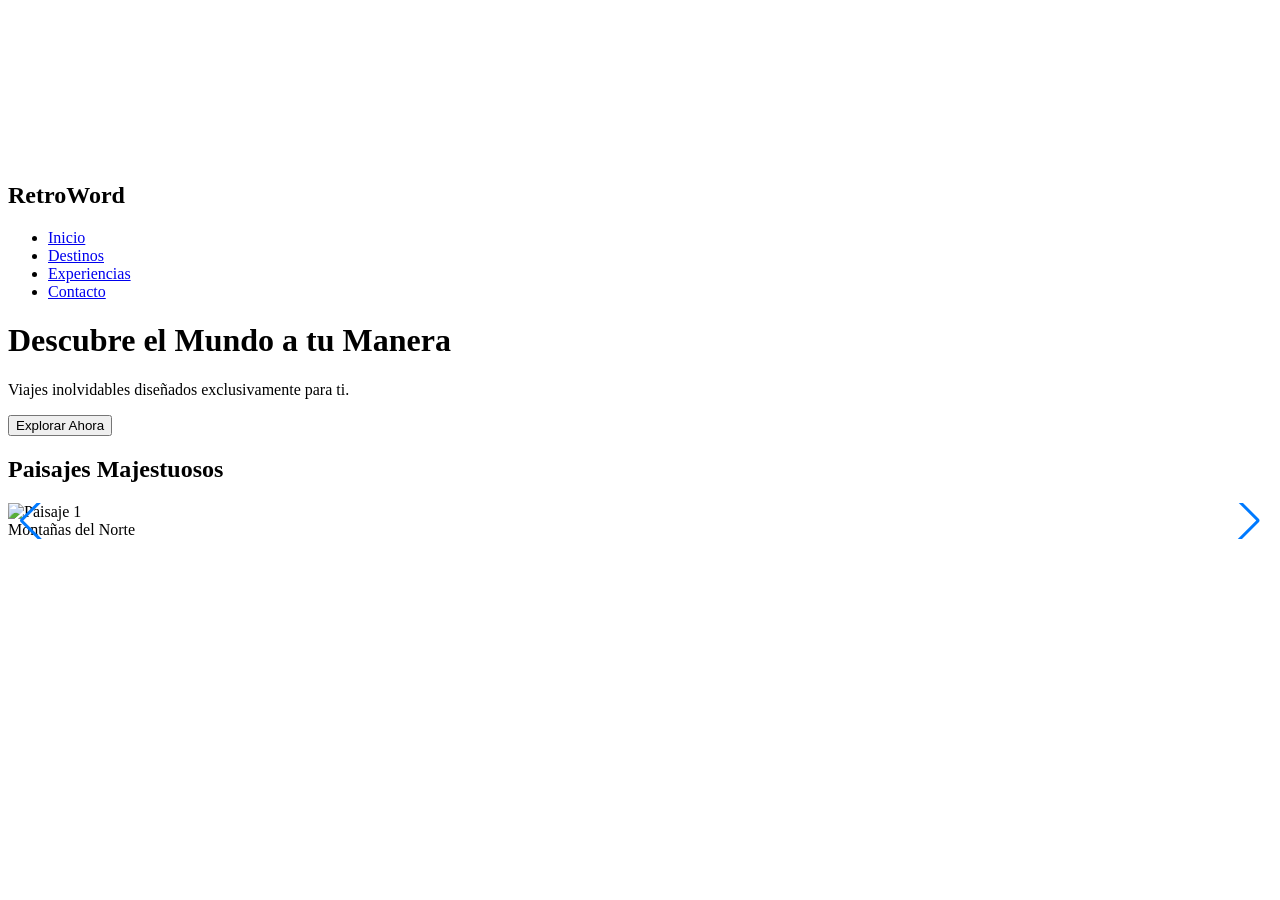
==== beta/index.html @ cd107baa "Add initial HTML structure for travel agency site" ====
<!DOCTYPE html>
<html lang="es">
<head>
    <meta charset="UTF-8">
    <meta name="viewport" content="width=device-width, initial-scale=1.0">
    <title>Retro Word | Agencia de Viajes</title>
    
    <link rel="stylesheet" href="https://cdn.jsdelivr.net/npm/swiper@10/swiper-bundle.min.css" />
    
    <link href="https://fonts.googleapis.com/css2?family=Poppins:wght@300;400;600;800&display=swap" rel="stylesheet">
    
    <link rel="stylesheet" href="style.css">
</head>
<body>
    <canvas id="bg-canvas"></canvas>

    <nav class="glass-nav">
        <div class="logo">
            <h2>Retro<span>Word</span></h2>
        </div>
        <ul class="menu-links">
            <li><a href="#inicio">Inicio</a></li>
            <li><a href="#destinos">Destinos</a></li>
            <li><a href="#experiencias">Experiencias</a></li>
            <li><a href="#contacto">Contacto</a></li>
        </ul>
    </nav>

    <header id="inicio" class="hero">
        <div class="hero-content glass-card">
            <h1 class="anim-title">Descubre el Mundo a tu Manera</h1>
            <p class="anim-text">Viajes inolvidables diseñados exclusivamente para ti.</p>
            <button class="btn-primary anim-btn">Explorar Ahora</button>
        </div>
    </header>

    <main id="destinos" class="carousel-section">
        <h2 class="section-title">Paisajes Majestuosos</h2>
        
        <div class="swiper mySwiper">
            <div class="swiper-wrapper">
                <div class="swiper-slide">
                    <img src="https://images.unsplash.com/photo-1506748686214-e9df14d4d9d0?auto=format&fit=crop&w=800&q=80" alt="Paisaje 1">
                    <div class="slide-info glass-card">Montañas del Norte</div>
                </div>
                <div class="swiper-slide">
                    <img src="https://images.unsplash.com/photo-1472214103451-9374bd1c798e?auto=format&fit=crop&w=800&q=80" alt="Paisaje 2">
                    <div class="slide-info glass-card">Valles Profundos</div>
                </div>
                <div class="swiper-slide">
                    <img src="https://images.unsplash.com/photo-1501785888041-af3ef285b470?auto=format&fit=crop&w=800&q=80" alt="Paisaje 3">
                    <div class="slide-info glass-card">Costas Paraíso</div>
                </div>
                </div>
            <div class="swiper-pagination"></div>
            <div class="swiper-button-next"></div>
            <div class="swiper-button-prev"></div>
        </div>
    </main>

    <script src="https://cdn.jsdelivr.net/npm/swiper@10/swiper-bundle.min.css"></script>
    <script src="https://cdn.jsdelivr.net/npm/swiper@10/swiper-bundle.min.js"></script>
    <script src="https://cdnjs.cloudflare.com/ajax/libs/gsap/3.12.2/gsap.min.js"></script>
    <script src="https://cdnjs.cloudflare.com/ajax/libs/gsap/3.12.2/ScrollTrigger.min.js"></script>
    
    <script src="script.js"></script>
</body>
</html>
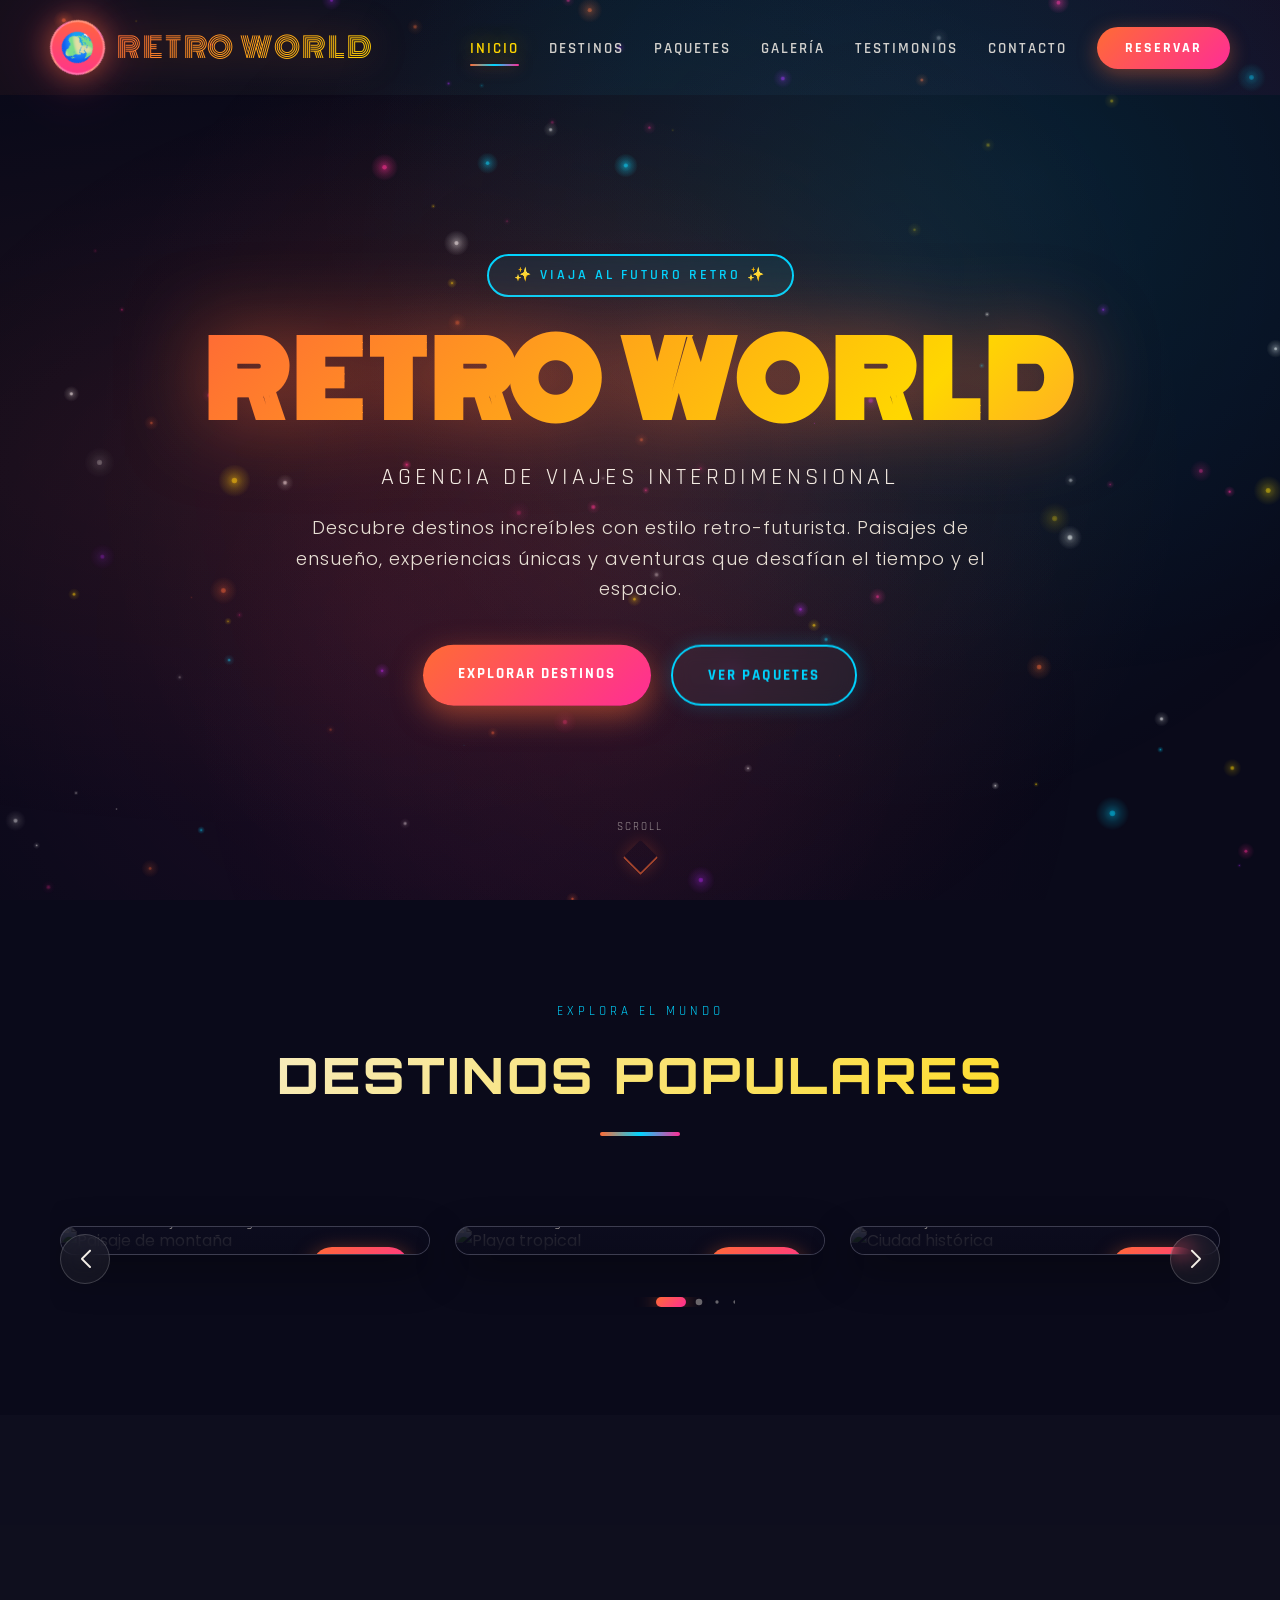
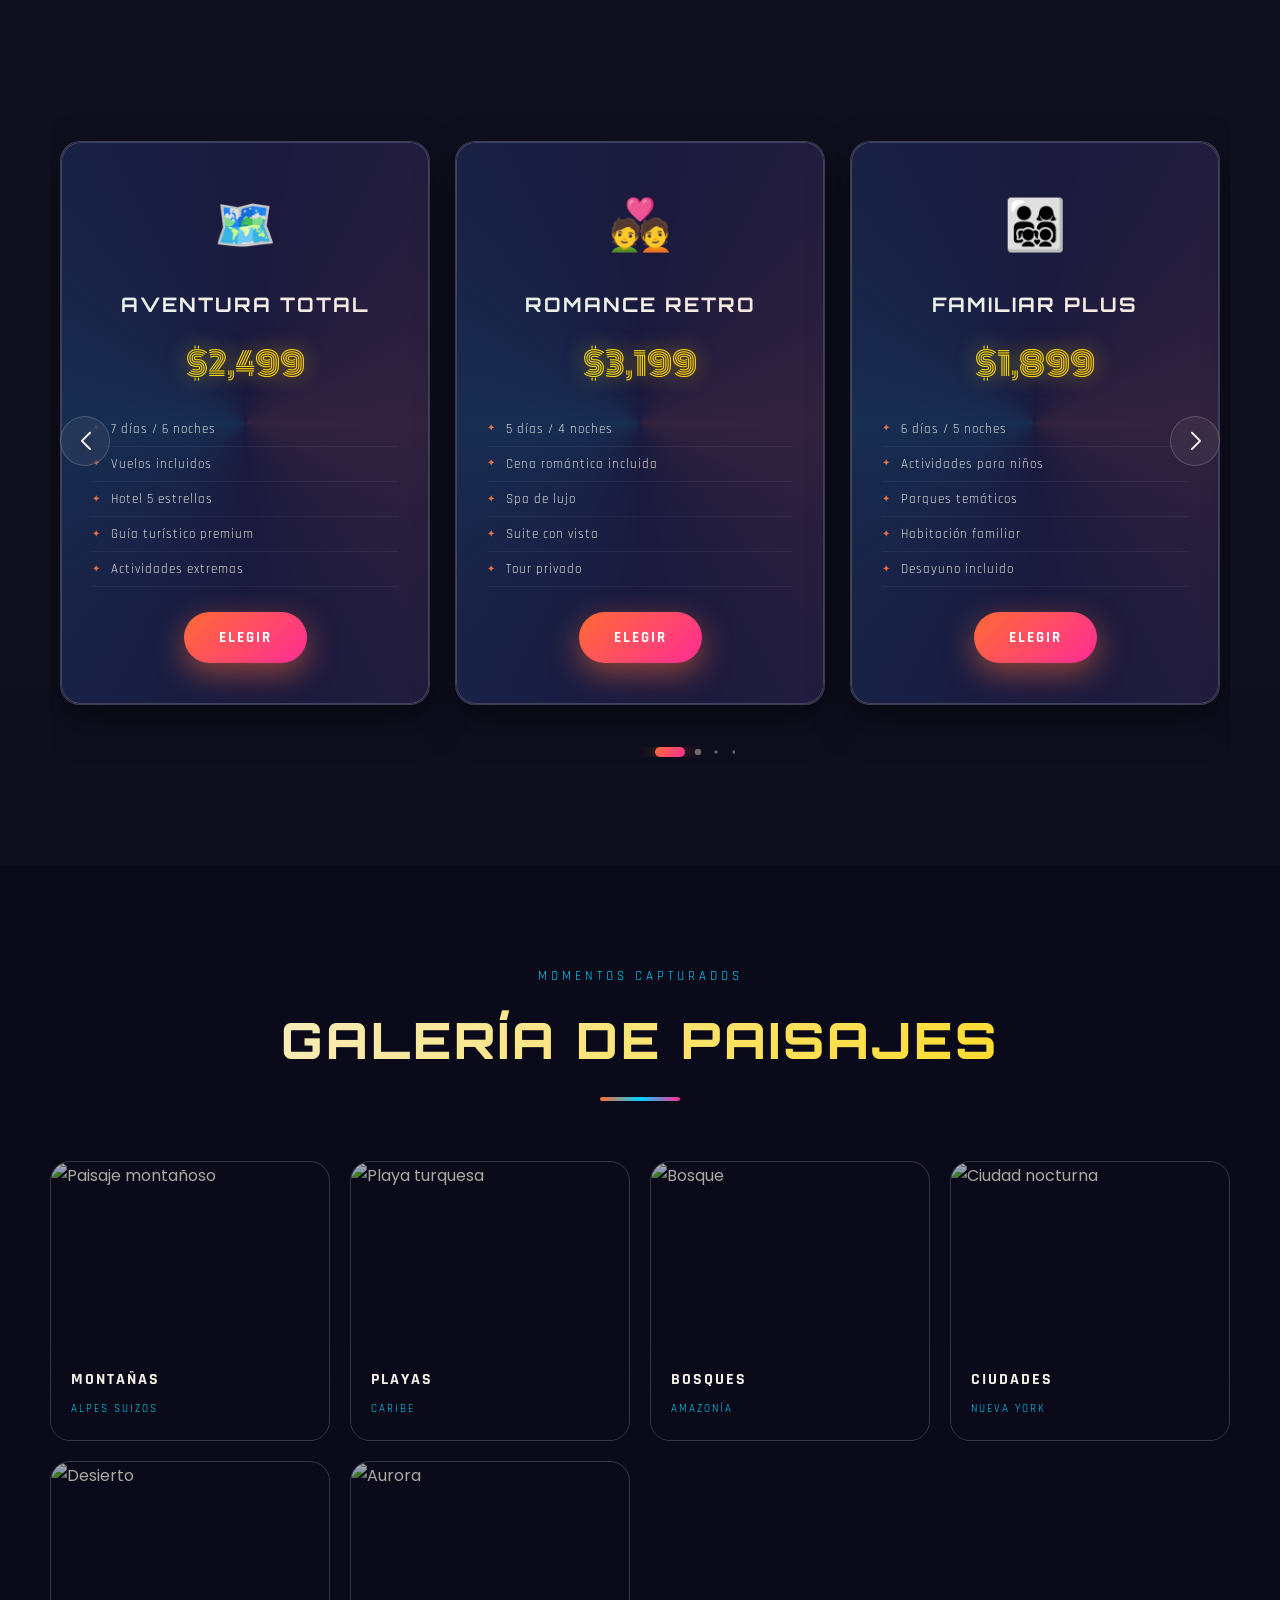
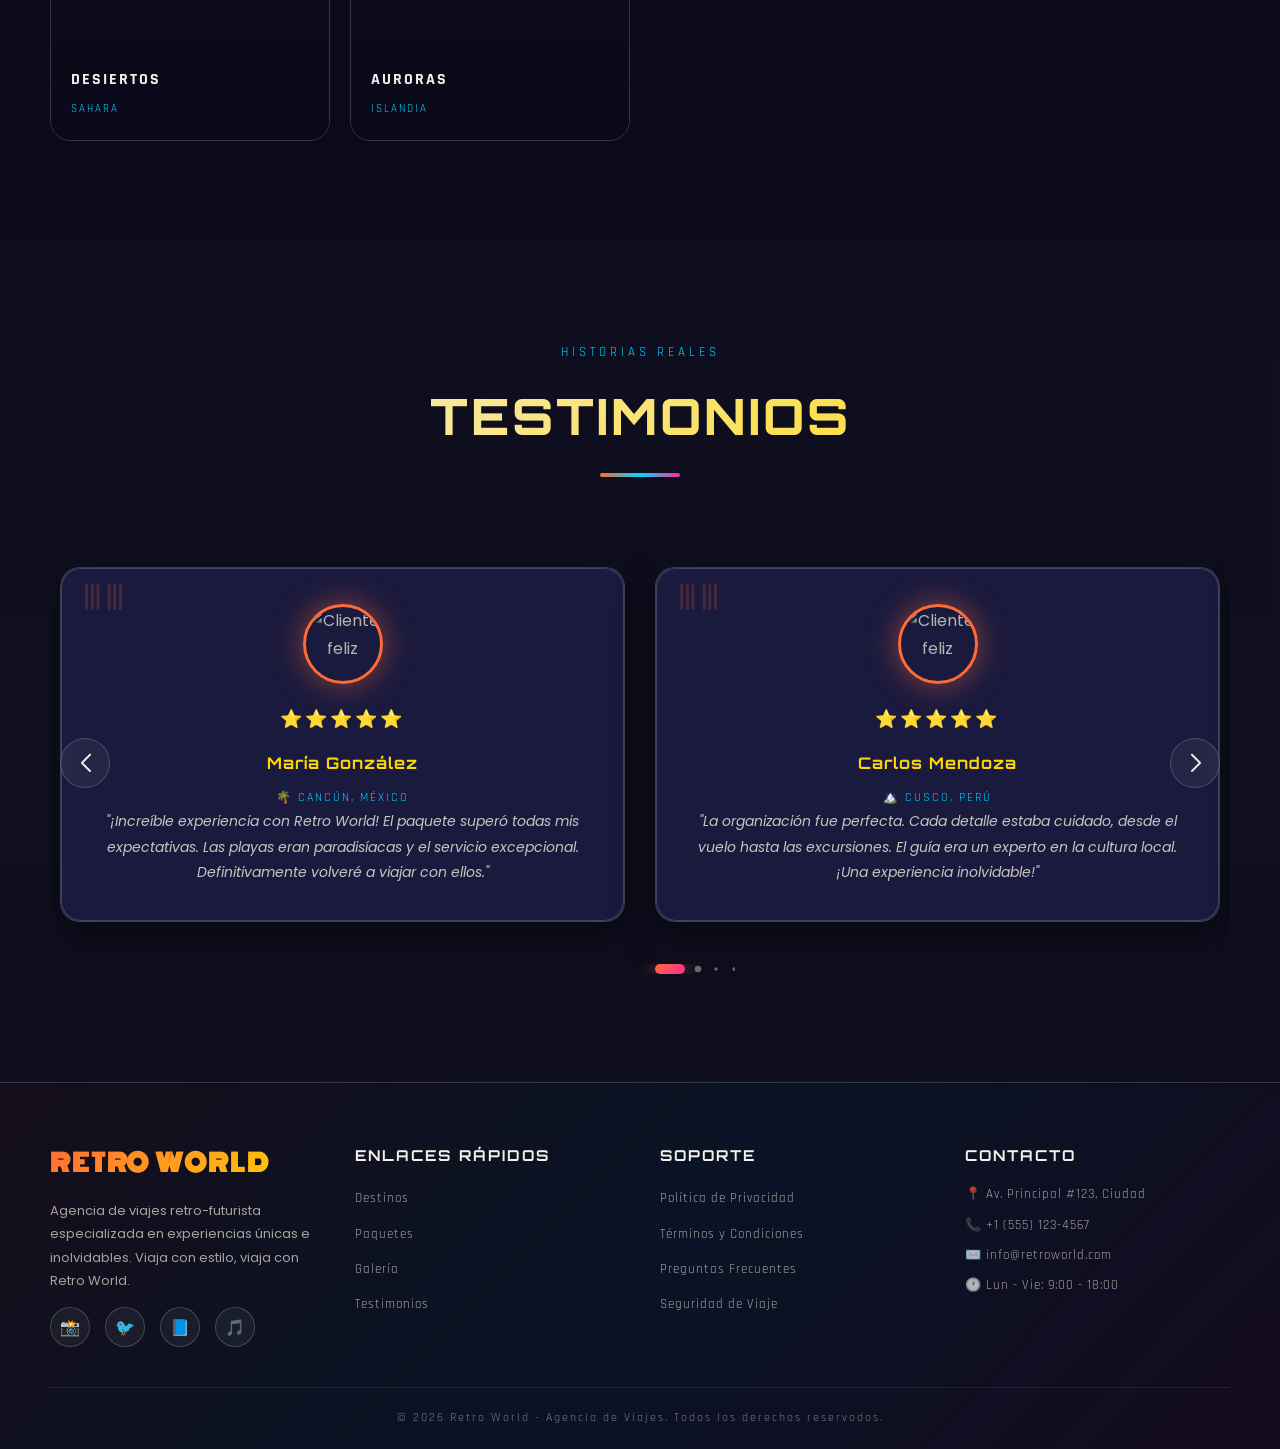
==== commit 14119ac6: "Actualizar index.html" ====
--- a/beta/index.html
+++ b/beta/index.html
@@ -3,67 +3,2316 @@
 <head>
     <meta charset="UTF-8">
     <meta name="viewport" content="width=device-width, initial-scale=1.0">
-    <title>Retro Word | Agencia de Viajes</title>
-    
-    <link rel="stylesheet" href="https://cdn.jsdelivr.net/npm/swiper@10/swiper-bundle.min.css" />
-    
-    <link href="https://fonts.googleapis.com/css2?family=Poppins:wght@300;400;600;800&display=swap" rel="stylesheet">
-    
-    <link rel="stylesheet" href="style.css">
+    <title>Retro World - Agencia de Viajes</title>
+
+    <!-- ===== GOOGLE FONTS ===== -->
+    <link rel="preconnect" href="https://fonts.googleapis.com">
+    <link rel="preconnect" href="https://fonts.gstatic.com" crossorigin>
+    <link href="https://fonts.googleapis.com/css2?family=Monoton&family=Press+Start+2P&family=Poppins:wght@300;400;500;600;700;800;900&family=Orbitron:wght@400;500;600;700;800;900&family=Rajdhani:wght@300;400;500;600;700&display=swap" rel="stylesheet">
+
+    <!-- ===== SWIPER CSS ===== -->
+    <link rel="stylesheet" href="https://cdn.jsdelivr.net/npm/swiper@11/swiper-bundle.min.css">
+
+    <!-- ===== AOS CSS ===== -->
+    <link rel="stylesheet" href="https://unpkg.com/aos@2.3.1/dist/aos.css">
+
+    <style>
+        /* ============================================================
+                   RETRO WORLD - AGENCIA DE VIAJES
+                   CSS AVANZADO CON ANIMACIONES PROFESIONALES
+                   ============================================================ */
+
+        /* ===== VARIABLES Y RESET ===== */
+        :root {
+            --color-primary: #ff6b35;
+            --color-secondary: #00d4ff;
+            --color-accent: #ffd700;
+            --color-dark: #0a0a1a;
+            --color-dark-2: #12122a;
+            --color-dark-3: #1a1a3e;
+            --color-cream: #f5f0e8;
+            --color-cream-dark: #e8e0d5;
+            --color-text: #2a2a4a;
+            --color-text-light: #f5f0e8;
+            --color-glass: rgba(255, 255, 255, 0.08);
+            --color-glass-border: rgba(255, 255, 255, 0.18);
+            --color-neon-pink: #ff2d95;
+            --color-neon-purple: #b026ff;
+            --color-neon-green: #39ff14;
+            --color-neon-blue: #00d4ff;
+            --color-sunset-orange: #ff6b35;
+            --color-sunset-pink: #ff2d95;
+            --font-retro: 'Monoton', cursive;
+            --font-pixel: 'Press Start 2P', cursive;
+            --font-futuristic: 'Orbitron', sans-serif;
+            --font-body: 'Poppins', sans-serif;
+            --font-techno: 'Rajdhani', sans-serif;
+            --transition-smooth: cubic-bezier(0.4, 0, 0.2, 1);
+            --transition-bounce: cubic-bezier(0.68, -0.55, 0.265, 1.55);
+            --shadow-glow: 0 0 30px rgba(255, 107, 53, 0.5);
+            --shadow-neon: 0 0 20px rgba(0, 212, 255, 0.6);
+            --shadow-depth: 0 25px 60px rgba(0, 0, 0, 0.4);
+        }
+
+        * {
+            margin: 0;
+            padding: 0;
+            box-sizing: border-box;
+        }
+
+        html {
+            scroll-behavior: smooth;
+            overflow-x: hidden;
+        }
+
+        body {
+            font-family: var(--font-body);
+            background: var(--color-dark);
+            color: var(--color-text-light);
+            overflow-x: hidden;
+            line-height: 1.7;
+            -webkit-font-smoothing: antialiased;
+            -moz-osx-font-smoothing: grayscale;
+        }
+
+        /* ===== SCROLLBAR PERSONALIZADA ===== */
+        ::-webkit-scrollbar {
+            width: 8px;
+            background: var(--color-dark);
+        }
+        ::-webkit-scrollbar-track {
+            background: var(--color-dark-2);
+            border-radius: 10px;
+        }
+        ::-webkit-scrollbar-thumb {
+            background: linear-gradient(180deg, var(--color-primary), var(--color-secondary));
+            border-radius: 10px;
+        }
+        ::-webkit-scrollbar-thumb:hover {
+            background: linear-gradient(180deg, var(--color-secondary), var(--color-primary));
+        }
+
+        /* ===== CANVAS DE FONDO ===== */
+        #bg-canvas {
+            position: fixed;
+            top: 0;
+            left: 0;
+            width: 100%;
+            height: 100%;
+            z-index: 0;
+            pointer-events: none;
+            opacity: 0.8;
+        }
+
+        /* ===== OVERLAY DE GRADIENTE RETRO ===== */
+        .retro-overlay {
+            position: fixed;
+            top: 0;
+            left: 0;
+            width: 100%;
+            height: 100%;
+            z-index: 1;
+            pointer-events: none;
+            background:
+                radial-gradient(ellipse at 20% 50%, rgba(255, 107, 53, 0.08) 0%, transparent 60%),
+                radial-gradient(ellipse at 80% 20%, rgba(0, 212, 255, 0.06) 0%, transparent 50%),
+                radial-gradient(ellipse at 50% 80%, rgba(255, 45, 149, 0.05) 0%, transparent 50%);
+            animation: overlayShift 20s ease-in-out infinite;
+        }
+
+        @keyframes overlayShift {
+            0%,
+            100% {
+                background-position: 0% 0%, 0% 0%, 0% 0%;
+            }
+            25% {
+                background-position: 3% 2%, -3% -2%, 2% -3%;
+            }
+            50% {
+                background-position: -2% 3%, 3% 2%, -3% 2%;
+            }
+            75% {
+                background-position: 2% -3%, -2% 3%, 3% -2%;
+            }
+        }
+
+        /* ===== WRAPPER PRINCIPAL ===== */
+        .main-wrapper {
+            position: relative;
+            z-index: 2;
+        }
+
+        /* ============================================================
+                   NAVEGACIÓN - GLASSMORPHISM AVANZADO
+                   ============================================================ */
+        .navbar {
+            position: fixed;
+            top: 0;
+            left: 0;
+            width: 100%;
+            z-index: 1000;
+            padding: 20px 50px;
+            display: flex;
+            align-items: center;
+            justify-content: space-between;
+            transition: all 0.6s var(--transition-smooth);
+            background: transparent;
+        }
+
+        .navbar.scrolled {
+            background: rgba(10, 10, 26, 0.85);
+            backdrop-filter: blur(25px) saturate(180%);
+            -webkit-backdrop-filter: blur(25px) saturate(180%);
+            border-bottom: 1px solid var(--color-glass-border);
+            padding: 12px 50px;
+            box-shadow: 0 10px 40px rgba(0, 0, 0, 0.5);
+        }
+
+        .navbar::before {
+            content: '';
+            position: absolute;
+            top: 0;
+            left: 0;
+            width: 100%;
+            height: 100%;
+            background: linear-gradient(90deg,
+                    rgba(255, 107, 53, 0.05) 0%,
+                    rgba(0, 212, 255, 0.05) 25%,
+                    rgba(255, 45, 149, 0.05) 50%,
+                    rgba(0, 212, 255, 0.05) 75%,
+                    rgba(255, 107, 53, 0.05) 100%);
+            pointer-events: none;
+            animation: navbarShimmer 8s linear infinite;
+            background-size: 200% 100%;
+        }
+
+        @keyframes navbarShimmer {
+            0% {
+                background-position: 200% 0;
+            }
+            100% {
+                background-position: -200% 0;
+            }
+        }
+
+        /* ===== LOGO ===== */
+        .logo-container {
+            display: flex;
+            align-items: center;
+            gap: 12px;
+            cursor: pointer;
+            text-decoration: none;
+            position: relative;
+            z-index: 2;
+        }
+
+        .logo-icon {
+            width: 55px;
+            height: 55px;
+            border-radius: 50%;
+            background: linear-gradient(135deg, var(--color-primary), var(--color-neon-pink));
+            display: flex;
+            align-items: center;
+            justify-content: center;
+            font-size: 28px;
+            position: relative;
+            animation: logoPulse 3s var(--transition-bounce) infinite;
+            box-shadow: 0 0 30px rgba(255, 107, 53, 0.6), 0 0 60px rgba(255, 45, 149, 0.3);
+            border: 2px solid rgba(255, 255, 255, 0.3);
+            transition: all 0.5s var(--transition-bounce);
+        }
+
+        .logo-icon:hover {
+            transform: scale(1.15) rotate(360deg);
+            box-shadow: 0 0 50px rgba(255, 107, 53, 0.8), 0 0 100px rgba(255, 45, 149, 0.5);
+            border-color: var(--color-accent);
+        }
+
+        @keyframes logoPulse {
+            0%,
+            100% {
+                box-shadow: 0 0 30px rgba(255, 107, 53, 0.6), 0 0 60px rgba(255, 45, 149, 0.3);
+            }
+            50% {
+                box-shadow: 0 0 50px rgba(255, 107, 53, 0.9), 0 0 90px rgba(255, 45, 149, 0.6);
+            }
+        }
+
+        .logo-text {
+            font-family: var(--font-retro);
+            font-size: 28px;
+            letter-spacing: 2px;
+            background: linear-gradient(135deg, var(--color-primary), var(--color-accent), var(--color-neon-pink), var(--color-secondary));
+            background-size: 300% 300%;
+            -webkit-background-clip: text;
+            background-clip: text;
+            -webkit-text-fill-color: transparent;
+            animation: logoGradient 5s ease-in-out infinite;
+            text-shadow: none;
+            filter: drop-shadow(0 0 20px rgba(255, 107, 53, 0.4));
+        }
+
+        @keyframes logoGradient {
+            0%,
+            100% {
+                background-position: 0% 50%;
+            }
+            50% {
+                background-position: 100% 50%;
+            }
+        }
+
+        /* ===== MENÚ ===== */
+        .nav-menu {
+            display: flex;
+            align-items: center;
+            gap: 30px;
+            list-style: none;
+            position: relative;
+            z-index: 2;
+        }
+
+        .nav-menu li a {
+            text-decoration: none;
+            color: var(--color-text-light);
+            font-family: var(--font-techno);
+            font-size: 15px;
+            font-weight: 600;
+            letter-spacing: 2px;
+            text-transform: uppercase;
+            position: relative;
+            padding: 5px 0;
+            transition: all 0.4s var(--transition-smooth);
+            opacity: 0.85;
+        }
+
+        .nav-menu li a::after {
+            content: '';
+            position: absolute;
+            bottom: -3px;
+            left: 0;
+            width: 0;
+            height: 2px;
+            background: linear-gradient(90deg, var(--color-primary), var(--color-secondary), var(--color-neon-pink));
+            transition: width 0.5s var(--transition-bounce);
+            border-radius: 2px;
+            box-shadow: 0 0 15px rgba(255, 107, 53, 0.6);
+        }
+
+        .nav-menu li a:hover::after,
+        .nav-menu li a.active::after {
+            width: 100%;
+        }
+
+        .nav-menu li a:hover {
+            opacity: 1;
+            text-shadow: 0 0 20px rgba(255, 107, 53, 0.6);
+            letter-spacing: 3px;
+        }
+
+        .nav-menu li a.active {
+            opacity: 1;
+            color: var(--color-accent);
+            text-shadow: 0 0 20px rgba(255, 215, 0, 0.6);
+        }
+
+        /* ===== BOTÓN RESERVAR ===== */
+        .btn-reservar {
+            padding: 12px 28px;
+            background: linear-gradient(135deg, var(--color-primary), var(--color-neon-pink));
+            border: none;
+            border-radius: 30px;
+            color: white;
+            font-family: var(--font-techno);
+            font-weight: 700;
+            font-size: 14px;
+            letter-spacing: 2px;
+            text-transform: uppercase;
+            cursor: pointer;
+            position: relative;
+            overflow: hidden;
+            transition: all 0.5s var(--transition-bounce);
+            box-shadow: 0 5px 20px rgba(255, 107, 53, 0.4);
+            text-decoration: none;
+            display: inline-block;
+        }
+
+        .btn-reservar::before {
+            content: '';
+            position: absolute;
+            top: 0;
+            left: -100%;
+            width: 100%;
+            height: 100%;
+            background: linear-gradient(90deg, transparent, rgba(255, 255, 255, 0.3), transparent);
+            transition: left 0.7s var(--transition-smooth);
+        }
+
+        .btn-reservar:hover::before {
+            left: 100%;
+        }
+
+        .btn-reservar:hover {
+            transform: translateY(-3px) scale(1.05);
+            box-shadow: 0 10px 40px rgba(255, 107, 53, 0.7), 0 0 60px rgba(255, 45, 149, 0.4);
+            letter-spacing: 3px;
+        }
+
+        /* ===== HAMBURGUESA ===== */
+        .hamburger {
+            display: none;
+            flex-direction: column;
+            gap: 6px;
+            cursor: pointer;
+            z-index: 1001;
+            padding: 5px;
+            position: relative;
+        }
+
+        .hamburger span {
+            width: 30px;
+            height: 3px;
+            background: var(--color-text-light);
+            border-radius: 3px;
+            transition: all 0.5s var(--transition-bounce);
+            box-shadow: 0 0 10px rgba(255, 255, 255, 0.3);
+        }
+
+        .hamburger.active span:nth-child(1) {
+            transform: rotate(45deg) translate(6px, 6px);
+            background: var(--color-primary);
+            box-shadow: 0 0 15px rgba(255, 107, 53, 0.7);
+        }
+        .hamburger.active span:nth-child(2) {
+            opacity: 0;
+            transform: scaleX(0);
+        }
+        .hamburger.active span:nth-child(3) {
+            transform: rotate(-45deg) translate(6px, -6px);
+            background: var(--color-neon-pink);
+            box-shadow: 0 0 15px rgba(255, 45, 149, 0.7);
+        }
+
+        /* ============================================================
+                   HERO SECTION
+                   ============================================================ */
+        .hero {
+            min-height: 100vh;
+            display: flex;
+            align-items: center;
+            justify-content: center;
+            position: relative;
+            padding: 120px 50px 60px;
+            text-align: center;
+            overflow: hidden;
+        }
+
+        .hero::before {
+            content: '';
+            position: absolute;
+            top: 0;
+            left: 0;
+            width: 100%;
+            height: 100%;
+            background:
+                radial-gradient(circle at center, rgba(255, 107, 53, 0.1) 0%, transparent 70%),
+                radial-gradient(circle at 70% 30%, rgba(0, 212, 255, 0.08) 0%, transparent 50%),
+                radial-gradient(circle at 30% 70%, rgba(255, 45, 149, 0.08) 0%, transparent 50%);
+            z-index: 1;
+            animation: heroGlow 6s ease-in-out infinite;
+        }
+
+        @keyframes heroGlow {
+            0%,
+            100% {
+                opacity: 0.8;
+            }
+            50% {
+                opacity: 1;
+            }
+        }
+
+        .hero-content {
+            position: relative;
+            z-index: 2;
+            max-width: 900px;
+        }
+
+        .hero-badge {
+            display: inline-block;
+            padding: 8px 25px;
+            border: 2px solid var(--color-secondary);
+            border-radius: 30px;
+            font-family: var(--font-techno);
+            font-weight: 600;
+            font-size: 14px;
+            letter-spacing: 3px;
+            text-transform: uppercase;
+            color: var(--color-secondary);
+            margin-bottom: 30px;
+            animation: badgePulse 3s var(--transition-smooth) infinite;
+            background: rgba(0, 212, 255, 0.08);
+            backdrop-filter: blur(10px);
+        }
+
+        @keyframes badgePulse {
+            0%,
+            100% {
+                box-shadow: 0 0 20px rgba(0, 212, 255, 0.4);
+                border-color: var(--color-secondary);
+            }
+            50% {
+                box-shadow: 0 0 40px rgba(0, 212, 255, 0.7);
+                border-color: var(--color-accent);
+            }
+        }
+
+        .hero-title {
+            font-family: var(--font-retro);
+            font-size: clamp(50px, 8vw, 100px);
+            letter-spacing: 4px;
+            line-height: 1.1;
+            margin-bottom: 20px;
+            background: linear-gradient(135deg,
+                    #ff6b35 0%,
+                    #ffd700 20%,
+                    #ff2d95 40%,
+                    #00d4ff 60%,
+                    #b026ff 80%,
+                    #ff6b35 100%);
+            background-size: 400% 400%;
+            -webkit-background-clip: text;
+            background-clip: text;
+            -webkit-text-fill-color: transparent;
+            animation: heroTitleGradient 8s ease-in-out infinite;
+            filter: drop-shadow(0 0 40px rgba(255, 107, 53, 0.5));
+            position: relative;
+        }
+
+        @keyframes heroTitleGradient {
+            0%,
+            100% {
+                background-position: 0% 50%;
+            }
+            50% {
+                background-position: 100% 50%;
+            }
+        }
+
+        .hero-subtitle {
+            font-family: var(--font-techno);
+            font-size: clamp(16px, 2.5vw, 24px);
+            letter-spacing: 4px;
+            text-transform: uppercase;
+            color: var(--color-cream);
+            opacity: 0.85;
+            margin-bottom: 15px;
+            animation: subtitleGlow 4s ease-in-out infinite;
+        }
+
+        @keyframes subtitleGlow {
+            0%,
+            100% {
+                text-shadow: 0 0 10px rgba(255, 255, 255, 0.3);
+            }
+            50% {
+                text-shadow: 0 0 30px rgba(255, 107, 53, 0.6), 0 0 60px rgba(0, 212, 255, 0.4);
+            }
+        }
+
+        .hero-description {
+            font-size: clamp(14px, 1.5vw, 18px);
+            color: var(--color-cream-dark);
+            opacity: 0.7;
+            margin-bottom: 40px;
+            max-width: 700px;
+            margin-left: auto;
+            margin-right: auto;
+            font-weight: 300;
+            letter-spacing: 1px;
+        }
+
+        .hero-buttons {
+            display: flex;
+            gap: 20px;
+            justify-content: center;
+            flex-wrap: wrap;
+        }
+
+        .btn-primary {
+            padding: 16px 35px;
+            background: linear-gradient(135deg, var(--color-primary), var(--color-neon-pink));
+            border: none;
+            border-radius: 40px;
+            color: white;
+            font-family: var(--font-techno);
+            font-weight: 700;
+            font-size: 15px;
+            letter-spacing: 2px;
+            text-transform: uppercase;
+            cursor: pointer;
+            position: relative;
+            overflow: hidden;
+            transition: all 0.6s var(--transition-bounce);
+            box-shadow: 0 10px 30px rgba(255, 107, 53, 0.5);
+            text-decoration: none;
+            display: inline-block;
+        }
+
+        .btn-primary::before {
+            content: '';
+            position: absolute;
+            top: 0;
+            left: -100%;
+            width: 100%;
+            height: 100%;
+            background: linear-gradient(90deg, transparent, rgba(255, 255, 255, 0.35), transparent);
+            transition: left 0.8s var(--transition-smooth);
+        }
+
+        .btn-primary:hover::before {
+            left: 100%;
+        }
+
+        .btn-primary:hover {
+            transform: translateY(-5px) scale(1.05);
+            box-shadow: 0 20px 50px rgba(255, 107, 53, 0.8), 0 0 80px rgba(255, 45, 149, 0.5);
+            letter-spacing: 4px;
+        }
+
+        .btn-secondary {
+            padding: 16px 35px;
+            background: rgba(255, 255, 255, 0.05);
+            border: 2px solid var(--color-secondary);
+            border-radius: 40px;
+            color: var(--color-secondary);
+            font-family: var(--font-techno);
+            font-weight: 700;
+            font-size: 15px;
+            letter-spacing: 2px;
+            text-transform: uppercase;
+            cursor: pointer;
+            position: relative;
+            overflow: hidden;
+            transition: all 0.6s var(--transition-bounce);
+            box-shadow: 0 0 20px rgba(0, 212, 255, 0.2);
+            text-decoration: none;
+            display: inline-block;
+            backdrop-filter: blur(10px);
+        }
+
+        .btn-secondary:hover {
+            background: rgba(0, 212, 255, 0.15);
+            box-shadow: 0 0 50px rgba(0, 212, 255, 0.5), 0 0 100px rgba(0, 212, 255, 0.3);
+            transform: translateY(-5px);
+            border-color: var(--color-accent);
+            color: var(--color-accent);
+            letter-spacing: 4px;
+        }
+
+        /* ===== SCROLL INDICATOR ===== */
+        .scroll-indicator {
+            position: absolute;
+            bottom: 30px;
+            left: 50%;
+            transform: translateX(-50%);
+            z-index: 5;
+            display: flex;
+            flex-direction: column;
+            align-items: center;
+            gap: 8px;
+            color: var(--color-cream);
+            opacity: 0.6;
+            font-family: var(--font-techno);
+            font-size: 11px;
+            letter-spacing: 2px;
+            text-transform: uppercase;
+            animation: scrollBounce 2s infinite;
+        }
+
+        @keyframes scrollBounce {
+            0%,
+            100% {
+                transform: translateX(-50%) translateY(0);
+            }
+            50% {
+                transform: translateX(-50%) translateY(15px);
+            }
+        }
+
+        .scroll-indicator .arrow-down {
+            width: 25px;
+            height: 25px;
+            border-right: 2px solid var(--color-primary);
+            border-bottom: 2px solid var(--color-primary);
+            transform: rotate(45deg);
+            animation: arrowPulse 2s infinite;
+            box-shadow: 0 0 15px rgba(255, 107, 53, 0.4);
+            border-radius: 2px;
+        }
+
+        @keyframes arrowPulse {
+            0%,
+            100% {
+                box-shadow: 0 0 10px rgba(255, 107, 53, 0.3);
+            }
+            50% {
+                box-shadow: 0 0 30px rgba(255, 107, 53, 0.7);
+            }
+        }
+
+        /* ============================================================
+                   SECCIONES GENERALES
+                   ============================================================ */
+        .section {
+            padding: 100px 50px;
+            position: relative;
+        }
+
+        .section-header {
+            text-align: center;
+            margin-bottom: 60px;
+            position: relative;
+        }
+
+        .section-tag {
+            font-family: var(--font-techno);
+            font-size: 13px;
+            letter-spacing: 4px;
+            text-transform: uppercase;
+            color: var(--color-secondary);
+            display: block;
+            margin-bottom: 10px;
+            animation: tagPulse 3s infinite;
+        }
+
+        @keyframes tagPulse {
+            0%,
+            100% {
+                text-shadow: 0 0 10px rgba(0, 212, 255, 0.4);
+            }
+            50% {
+                text-shadow: 0 0 30px rgba(0, 212, 255, 0.8);
+            }
+        }
+
+        .section-title {
+            font-family: var(--font-futuristic);
+            font-size: clamp(30px, 5vw, 50px);
+            font-weight: 800;
+            letter-spacing: 3px;
+            text-transform: uppercase;
+            background: linear-gradient(135deg, var(--color-cream), var(--color-accent), var(--color-cream));
+            background-size: 200% 200%;
+            -webkit-background-clip: text;
+            background-clip: text;
+            -webkit-text-fill-color: transparent;
+            animation: sectionTitleGradient 5s ease-in-out infinite;
+            margin-bottom: 15px;
+        }
+
+        @keyframes sectionTitleGradient {
+            0%,
+            100% {
+                background-position: 0% 50%;
+            }
+            50% {
+                background-position: 100% 50%;
+            }
+        }
+
+        .section-divider {
+            width: 80px;
+            height: 4px;
+            background: linear-gradient(90deg, var(--color-primary), var(--color-secondary), var(--color-neon-pink));
+            border-radius: 4px;
+            margin: 0 auto;
+            position: relative;
+            animation: dividerGlow 3s infinite;
+        }
+
+        @keyframes dividerGlow {
+            0%,
+            100% {
+                box-shadow: 0 0 15px rgba(255, 107, 53, 0.5);
+            }
+            50% {
+                box-shadow: 0 0 30px rgba(0, 212, 255, 0.7);
+            }
+        }
+
+        /* ============================================================
+                   CARRUSELES SWIPER - ESTILO AVANZADO
+                   ============================================================ */
+        .swiper {
+            padding: 30px 10px 60px;
+            border-radius: 20px;
+        }
+
+        .swiper-slide {
+            transition: all 0.7s var(--transition-smooth);
+            border-radius: 20px;
+            overflow: hidden;
+            background: var(--color-dark-2);
+            border: 1px solid var(--color-glass-border);
+            box-shadow: 0 15px 40px rgba(0, 0, 0, 0.4);
+            position: relative;
+        }
+
+        .swiper-slide:hover {
+            transform: translateY(-10px) scale(1.02);
+            box-shadow: 0 30px 70px rgba(0, 0, 0, 0.6), 0 0 50px rgba(255, 107, 53, 0.25);
+            border-color: rgba(255, 107, 53, 0.5);
+        }
+
+        .swiper-slide img {
+            width: 100%;
+            height: 350px;
+            object-fit: cover;
+            transition: all 0.8s var(--transition-smooth);
+            filter: brightness(0.75) saturate(1.1);
+        }
+
+        .swiper-slide:hover img {
+            transform: scale(1.08);
+            filter: brightness(0.9) saturate(1.3);
+        }
+
+        .slide-info {
+            position: absolute;
+            bottom: 0;
+            left: 0;
+            width: 100%;
+            padding: 30px 20px 20px;
+            background: linear-gradient(to top,
+                    rgba(10, 10, 26, 0.95) 0%,
+                    rgba(10, 10, 26, 0.6) 50%,
+                    transparent 100%);
+            z-index: 2;
+        }
+
+        .slide-info h3 {
+            font-family: var(--font-futuristic);
+            font-size: 20px;
+            font-weight: 700;
+            letter-spacing: 1px;
+            color: var(--color-text-light);
+            margin-bottom: 5px;
+            text-transform: uppercase;
+        }
+
+        .slide-info p {
+            font-family: var(--font-techno);
+            font-size: 13px;
+            letter-spacing: 1px;
+            color: var(--color-cream-dark);
+            opacity: 0.8;
+        }
+
+        .slide-price {
+            position: absolute;
+            top: 20px;
+            right: 20px;
+            padding: 8px 18px;
+            background: linear-gradient(135deg, var(--color-primary), var(--color-neon-pink));
+            border-radius: 20px;
+            font-family: var(--font-futuristic);
+            font-weight: 700;
+            font-size: 14px;
+            color: white;
+            letter-spacing: 1px;
+            z-index: 3;
+            box-shadow: 0 5px 20px rgba(255, 107, 53, 0.5);
+            animation: priceFloat 3s infinite;
+        }
+
+        @keyframes priceFloat {
+            0%,
+            100% {
+                transform: translateY(0);
+            }
+            50% {
+                transform: translateY(-8px);
+            }
+        }
+
+        /* ===== PAGINACIÓN Y NAVEGACIÓN SWIPER ===== */
+        .swiper-pagination-bullet {
+            background: var(--color-cream);
+            opacity: 0.4;
+            width: 10px;
+            height: 10px;
+            transition: all 0.4s var(--transition-smooth);
+        }
+
+        .swiper-pagination-bullet-active {
+            background: linear-gradient(135deg, var(--color-primary), var(--color-neon-pink));
+            opacity: 1;
+            width: 30px;
+            border-radius: 5px;
+            box-shadow: 0 0 20px rgba(255, 107, 53, 0.7);
+        }
+
+        .swiper-button-next,
+        .swiper-button-prev {
+            color: var(--color-cream);
+            background: rgba(255, 255, 255, 0.05);
+            border: 1px solid var(--color-glass-border);
+            border-radius: 50%;
+            width: 50px;
+            height: 50px;
+            transition: all 0.5s var(--transition-bounce);
+            backdrop-filter: blur(10px);
+        }
+
+        .swiper-button-next:hover,
+        .swiper-button-prev:hover {
+            background: rgba(255, 107, 53, 0.25);
+            border-color: var(--color-primary);
+            box-shadow: 0 0 30px rgba(255, 107, 53, 0.5);
+            transform: scale(1.1);
+        }
+
+        .swiper-button-next::after,
+        .swiper-button-prev::after {
+            font-size: 18px;
+            font-weight: 700;
+        }
+
+        /* ===== TESTIMONIOS ===== */
+        .testimonial-card {
+            background: var(--color-dark-3);
+            border: 1px solid var(--color-glass-border);
+            border-radius: 20px;
+            padding: 35px;
+            text-align: center;
+            position: relative;
+            overflow: hidden;
+            transition: all 0.6s var(--transition-smooth);
+        }
+
+        .testimonial-card::before {
+            content: '"';
+            position: absolute;
+            top: 10px;
+            left: 20px;
+            font-family: var(--font-retro);
+            font-size: 80px;
+            color: var(--color-primary);
+            opacity: 0.2;
+            line-height: 1;
+        }
+
+        .testimonial-card:hover {
+            border-color: rgba(255, 107, 53, 0.5);
+            box-shadow: 0 20px 60px rgba(0, 0, 0, 0.5), 0 0 40px rgba(255, 107, 53, 0.2);
+            transform: translateY(-5px);
+        }
+
+        .testimonial-avatar {
+            width: 80px;
+            height: 80px;
+            border-radius: 50%;
+            margin: 0 auto 20px;
+            border: 3px solid var(--color-primary);
+            box-shadow: 0 0 30px rgba(255, 107, 53, 0.5);
+            overflow: hidden;
+            animation: avatarGlow 4s infinite;
+        }
+
+        @keyframes avatarGlow {
+            0%,
+            100% {
+                box-shadow: 0 0 20px rgba(255, 107, 53, 0.4);
+            }
+            50% {
+                box-shadow: 0 0 40px rgba(255, 107, 53, 0.8);
+            }
+        }
+
+        .testimonial-avatar img {
+            width: 100%;
+            height: 100%;
+            object-fit: cover;
+        }
+
+        .testimonial-card h4 {
+            font-family: var(--font-futuristic);
+            font-size: 16px;
+            font-weight: 700;
+            letter-spacing: 1px;
+            margin-bottom: 5px;
+            color: var(--color-accent);
+        }
+
+        .testimonial-card .location {
+            font-family: var(--font-techno);
+            font-size: 12px;
+            letter-spacing: 2px;
+            color: var(--color-secondary);
+            text-transform: uppercase;
+            margin-bottom: 15px;
+        }
+
+        .testimonial-card p {
+            font-size: 14px;
+            color: var(--color-cream-dark);
+            opacity: 0.85;
+            font-style: italic;
+            line-height: 1.8;
+        }
+
+        .testimonial-stars {
+            margin-bottom: 15px;
+            font-size: 18px;
+            letter-spacing: 3px;
+            animation: starGlow 2s infinite;
+        }
+
+        @keyframes starGlow {
+            0%,
+            100% {
+                text-shadow: 0 0 10px rgba(255, 215, 0, 0.5);
+            }
+            50% {
+                text-shadow: 0 0 30px rgba(255, 215, 0, 0.9);
+            }
+        }
+
+        /* ===== SECCIÓN GALERÍA - GRID CON EFECTOS ===== */
+        .gallery-grid {
+            display: grid;
+            grid-template-columns: repeat(auto-fill, minmax(280px, 1fr));
+            gap: 20px;
+        }
+
+        .gallery-item {
+            position: relative;
+            border-radius: 20px;
+            overflow: hidden;
+            cursor: pointer;
+            aspect-ratio: 1;
+            border: 1px solid var(--color-glass-border);
+            transition: all 0.7s var(--transition-smooth);
+        }
+
+        .gallery-item img {
+            width: 100%;
+            height: 100%;
+            object-fit: cover;
+            transition: all 0.8s var(--transition-smooth);
+            filter: brightness(0.7) saturate(1.1);
+        }
+
+        .gallery-item::after {
+            content: '';
+            position: absolute;
+            top: 0;
+            left: 0;
+            width: 100%;
+            height: 100%;
+            background: linear-gradient(135deg,
+                    rgba(255, 107, 53, 0.3) 0%,
+                    rgba(0, 212, 255, 0.2) 50%,
+                    rgba(255, 45, 149, 0.3) 100%);
+            opacity: 0;
+            transition: opacity 0.6s var(--transition-smooth);
+            pointer-events: none;
+        }
+
+        .gallery-item:hover::after {
+            opacity: 1;
+        }
+
+        .gallery-item:hover img {
+            transform: scale(1.1);
+            filter: brightness(0.9) saturate(1.3);
+        }
+
+        .gallery-item:hover {
+            box-shadow: 0 25px 60px rgba(0, 0, 0, 0.5), 0 0 50px rgba(255, 107, 53, 0.3);
+            border-color: rgba(255, 107, 53, 0.5);
+            transform: translateY(-8px);
+        }
+
+        .gallery-overlay {
+            position: absolute;
+            bottom: 0;
+            left: 0;
+            width: 100%;
+            padding: 20px;
+            z-index: 2;
+            background: linear-gradient(to top, rgba(10, 10, 26, 0.9), transparent);
+        }
+
+        .gallery-overlay h4 {
+            font-family: var(--font-techno);
+            font-size: 16px;
+            font-weight: 700;
+            letter-spacing: 2px;
+            text-transform: uppercase;
+            color: var(--color-text-light);
+        }
+
+        .gallery-overlay span {
+            font-family: var(--font-techno);
+            font-size: 11px;
+            letter-spacing: 2px;
+            color: var(--color-secondary);
+            text-transform: uppercase;
+        }
+
+        /* ===== SECCIÓN PAQUETES ===== */
+        .paquete-card {
+            background: var(--color-dark-3);
+            border: 1px solid var(--color-glass-border);
+            border-radius: 20px;
+            padding: 40px 30px;
+            text-align: center;
+            position: relative;
+            overflow: hidden;
+            transition: all 0.6s var(--transition-bounce);
+            cursor: pointer;
+        }
+
+        .paquete-card::before {
+            content: '';
+            position: absolute;
+            top: -50%;
+            left: -50%;
+            width: 200%;
+            height: 200%;
+            background: conic-gradient(from 0deg,
+                    transparent,
+                    rgba(255, 107, 53, 0.1),
+                    transparent,
+                    rgba(0, 212, 255, 0.1),
+                    transparent);
+            animation: rotateGlow 8s linear infinite;
+            pointer-events: none;
+        }
+
+        @keyframes rotateGlow {
+            0% {
+                transform: rotate(0deg);
+            }
+            100% {
+                transform: rotate(360deg);
+            }
+        }
+
+        .paquete-card:hover {
+            transform: translateY(-15px) scale(1.03);
+            box-shadow: 0 30px 80px rgba(0, 0, 0, 0.6), 0 0 60px rgba(255, 107, 53, 0.3);
+            border-color: rgba(255, 107, 53, 0.6);
+        }
+
+        .paquete-icon {
+            font-size: 50px;
+            margin-bottom: 20px;
+            animation: iconFloat 3s infinite;
+            display: block;
+        }
+
+        @keyframes iconFloat {
+            0%,
+            100% {
+                transform: translateY(0);
+            }
+            50% {
+                transform: translateY(-10px);
+            }
+        }
+
+        .paquete-card h3 {
+            font-family: var(--font-futuristic);
+            font-size: 20px;
+            font-weight: 700;
+            letter-spacing: 2px;
+            text-transform: uppercase;
+            color: var(--color-text-light);
+            margin-bottom: 15px;
+        }
+
+        .paquete-price {
+            font-family: var(--font-retro);
+            font-size: 32px;
+            color: var(--color-accent);
+            margin-bottom: 20px;
+            text-shadow: 0 0 20px rgba(255, 215, 0, 0.5);
+        }
+
+        .paquete-features {
+            list-style: none;
+            text-align: left;
+            margin-bottom: 25px;
+        }
+
+        .paquete-features li {
+            font-family: var(--font-techno);
+            font-size: 13px;
+            letter-spacing: 1px;
+            color: var(--color-cream-dark);
+            padding: 6px 0;
+            border-bottom: 1px solid rgba(255, 255, 255, 0.05);
+            display: flex;
+            align-items: center;
+            gap: 10px;
+        }
+
+        .paquete-features li::before {
+            content: '✦';
+            color: var(--color-primary);
+            font-size: 10px;
+            animation: sparkle 2s infinite;
+        }
+
+        @keyframes sparkle {
+            0%,
+            100% {
+                opacity: 0.5;
+            }
+            50% {
+                opacity: 1;
+                text-shadow: 0 0 15px rgba(255, 107, 53, 0.8);
+            }
+        }
+
+        /* ===== FOOTER ===== */
+        .footer {
+            background: rgba(10, 10, 26, 0.9);
+            backdrop-filter: blur(20px);
+            border-top: 1px solid var(--color-glass-border);
+            padding: 60px 50px 20px;
+            position: relative;
+            overflow: hidden;
+        }
+
+        .footer::before {
+            content: '';
+            position: absolute;
+            top: 0;
+            left: 0;
+            width: 100%;
+            height: 100%;
+            background: linear-gradient(135deg,
+                    rgba(255, 107, 53, 0.05) 0%,
+                    rgba(0, 212, 255, 0.05) 50%,
+                    rgba(255, 45, 149, 0.05) 100%);
+            pointer-events: none;
+        }
+
+        .footer-grid {
+            display: grid;
+            grid-template-columns: repeat(auto-fit, minmax(220px, 1fr));
+            gap: 40px;
+            margin-bottom: 40px;
+            position: relative;
+            z-index: 1;
+        }
+
+        .footer-brand h3 {
+            font-family: var(--font-retro);
+            font-size: 24px;
+            letter-spacing: 2px;
+            margin-bottom: 15px;
+            background: linear-gradient(135deg, var(--color-primary), var(--color-accent));
+            -webkit-background-clip: text;
+            background-clip: text;
+            -webkit-text-fill-color: transparent;
+        }
+
+        .footer-brand p {
+            font-size: 13px;
+            color: var(--color-cream-dark);
+            opacity: 0.7;
+            line-height: 1.8;
+        }
+
+        .footer-links h4,
+        .footer-contact h4 {
+            font-family: var(--font-futuristic);
+            font-size: 15px;
+            font-weight: 700;
+            letter-spacing: 2px;
+            text-transform: uppercase;
+            color: var(--color-text-light);
+            margin-bottom: 15px;
+        }
+
+        .footer-links ul {
+            list-style: none;
+        }
+
+        .footer-links ul li {
+            margin-bottom: 8px;
+        }
+
+        .footer-links ul li a {
+            color: var(--color-cream-dark);
+            text-decoration: none;
+            font-family: var(--font-techno);
+            font-size: 13px;
+            letter-spacing: 1px;
+            transition: all 0.3s var(--transition-smooth);
+            opacity: 0.7;
+        }
+
+        .footer-links ul li a:hover {
+            color: var(--color-primary);
+            opacity: 1;
+            padding-left: 5px;
+            text-shadow: 0 0 15px rgba(255, 107, 53, 0.5);
+        }
+
+        .footer-contact p {
+            font-size: 13px;
+            color: var(--color-cream-dark);
+            opacity: 0.7;
+            margin-bottom: 8px;
+            font-family: var(--font-techno);
+            letter-spacing: 1px;
+        }
+
+        .footer-social {
+            display: flex;
+            gap: 15px;
+            margin-top: 15px;
+        }
+
+        .footer-social a {
+            width: 40px;
+            height: 40px;
+            border-radius: 50%;
+            background: rgba(255, 255, 255, 0.05);
+            border: 1px solid var(--color-glass-border);
+            display: flex;
+            align-items: center;
+            justify-content: center;
+            color: var(--color-cream);
+            text-decoration: none;
+            transition: all 0.4s var(--transition-bounce);
+            font-size: 16px;
+        }
+
+        .footer-social a:hover {
+            background: linear-gradient(135deg, var(--color-primary), var(--color-neon-pink));
+            border-color: transparent;
+            transform: translateY(-5px) scale(1.1);
+            box-shadow: 0 10px 30px rgba(255, 107, 53, 0.5);
+        }
+
+        .footer-bottom {
+            text-align: center;
+            padding-top: 20px;
+            border-top: 1px solid rgba(255, 255, 255, 0.08);
+            position: relative;
+            z-index: 1;
+        }
+
+        .footer-bottom p {
+            font-size: 12px;
+            color: var(--color-cream-dark);
+            opacity: 0.5;
+            font-family: var(--font-techno);
+            letter-spacing: 2px;
+        }
+
+        /* ============================================================
+                   RESPONSIVE
+                   ============================================================ */
+        @media (max-width: 1024px) {
+            .navbar {
+                padding: 15px 30px;
+            }
+            .navbar.scrolled {
+                padding: 10px 30px;
+            }
+            .section {
+                padding: 70px 30px;
+            }
+            .hero {
+                padding: 100px 30px 60px;
+            }
+        }
+
+        @media (max-width: 768px) {
+            .hamburger {
+                display: flex;
+            }
+
+            .nav-menu {
+                position: fixed;
+                top: 0;
+                right: -100%;
+                width: 280px;
+                height: 100vh;
+                background: rgba(10, 10, 26, 0.95);
+                backdrop-filter: blur(30px);
+                flex-direction: column;
+                align-items: flex-start;
+                padding: 100px 40px 40px;
+                gap: 25px;
+                transition: right 0.6s var(--transition-smooth);
+                box-shadow: -10px 0 50px rgba(0, 0, 0, 0.5);
+                border-left: 1px solid var(--color-glass-border);
+            }
+
+            .nav-menu.active {
+                right: 0;
+            }
+
+            .nav-menu li a {
+                font-size: 14px;
+                letter-spacing: 3px;
+            }
+
+            .btn-reservar {
+                padding: 10px 20px;
+                font-size: 12px;
+            }
+
+            .hero-title {
+                font-size: clamp(35px, 8vw, 60px);
+            }
+
+            .swiper-slide img {
+                height: 250px;
+            }
+
+            .section {
+                padding: 50px 20px;
+            }
+
+            .footer {
+                padding: 40px 20px 15px;
+            }
+
+            .navbar {
+                padding: 12px 20px;
+            }
+            .navbar.scrolled {
+                padding: 10px 20px;
+            }
+
+            .logo-text {
+                font-size: 20px;
+            }
+            .logo-icon {
+                width: 40px;
+                height: 40px;
+                font-size: 20px;
+            }
+        }
+
+        @media (max-width: 480px) {
+            .hero {
+                padding: 80px 15px 40px;
+            }
+            .hero-title {
+                font-size: clamp(28px, 10vw, 45px);
+            }
+            .hero-buttons {
+                flex-direction: column;
+                align-items: center;
+            }
+            .btn-primary,
+            .btn-secondary {
+                width: 100%;
+                text-align: center;
+                padding: 14px 25px;
+                font-size: 13px;
+            }
+            .swiper-slide img {
+                height: 200px;
+            }
+            .gallery-grid {
+                grid-template-columns: 1fr;
+            }
+        }
+    </style>
 </head>
 <body>
+
+    <!-- ===== CANVAS DE FONDO ANIMADO ===== -->
     <canvas id="bg-canvas"></canvas>
 
-    <nav class="glass-nav">
-        <div class="logo">
-            <h2>Retro<span>Word</span></h2>
-        </div>
-        <ul class="menu-links">
-            <li><a href="#inicio">Inicio</a></li>
-            <li><a href="#destinos">Destinos</a></li>
-            <li><a href="#experiencias">Experiencias</a></li>
-            <li><a href="#contacto">Contacto</a></li>
-        </ul>
-    </nav>
-
-    <header id="inicio" class="hero">
-        <div class="hero-content glass-card">
-            <h1 class="anim-title">Descubre el Mundo a tu Manera</h1>
-            <p class="anim-text">Viajes inolvidables diseñados exclusivamente para ti.</p>
-            <button class="btn-primary anim-btn">Explorar Ahora</button>
-        </div>
-    </header>
-
-    <main id="destinos" class="carousel-section">
-        <h2 class="section-title">Paisajes Majestuosos</h2>
-        
-        <div class="swiper mySwiper">
-            <div class="swiper-wrapper">
-                <div class="swiper-slide">
-                    <img src="https://images.unsplash.com/photo-1506748686214-e9df14d4d9d0?auto=format&fit=crop&w=800&q=80" alt="Paisaje 1">
-                    <div class="slide-info glass-card">Montañas del Norte</div>
+    <!-- ===== OVERLAY RETRO ===== -->
+    <div class="retro-overlay"></div>
+
+    <!-- ===== WRAPPER PRINCIPAL ===== -->
+    <div class="main-wrapper">
+
+        <!-- ============================================================
+        NAVEGACIÓN
+        ============================================================ -->
+        <nav class="navbar" id="navbar">
+            <a href="#inicio" class="logo-container" onclick="event.preventDefault(); document.querySelector('#inicio').scrollIntoView({behavior:'smooth'});">
+                <div class="logo-icon">🌍</div>
+                <span class="logo-text">RETRO&nbsp;WORLD</span>
+            </a>
+
+            <ul class="nav-menu" id="navMenu">
+                <li><a href="#inicio" class="active" onclick="navigateTo(event, 'inicio')">Inicio</a></li>
+                <li><a href="#destinos" onclick="navigateTo(event, 'destinos')">Destinos</a></li>
+                <li><a href="#paquetes" onclick="navigateTo(event, 'paquetes')">Paquetes</a></li>
+                <li><a href="#galeria" onclick="navigateTo(event, 'galeria')">Galería</a></li>
+                <li><a href="#testimonios" onclick="navigateTo(event, 'testimonios')">Testimonios</a></li>
+                <li><a href="#contacto" onclick="navigateTo(event, 'contacto')">Contacto</a></li>
+                <li><button class="btn-reservar" onclick="event.preventDefault(); alert('🎉 ¡Gracias por tu interés! Pronto nos pondremos en contacto contigo.');">Reservar</button></li>
+            </ul>
+
+            <div class="hamburger" id="hamburger" onclick="toggleMenu()">
+                <span></span>
+                <span></span>
+                <span></span>
+            </div>
+        </nav>
+
+        <!-- ============================================================
+        HERO SECTION
+        ============================================================ -->
+        <section class="hero" id="inicio">
+            <div class="hero-content">
+                <span class="hero-badge">✨ Viaja al Futuro Retro ✨</span>
+                <h1 class="hero-title">RETRO WORLD</h1>
+                <p class="hero-subtitle">Agencia de Viajes Interdimensional</p>
+                <p class="hero-description">
+                    Descubre destinos increíbles con estilo retro-futurista.
+                    Paisajes de ensueño, experiencias únicas y aventuras que
+                    desafían el tiempo y el espacio.
+                </p>
+                <div class="hero-buttons">
+                    <a href="#destinos" class="btn-primary" onclick="event.preventDefault(); document.querySelector('#destinos').scrollIntoView({behavior:'smooth'});">
+                        Explorar Destinos
+                    </a>
+                    <a href="#paquetes" class="btn-secondary" onclick="event.preventDefault(); document.querySelector('#paquetes').scrollIntoView({behavior:'smooth'});">
+                        Ver Paquetes
+                    </a>
                 </div>
-                <div class="swiper-slide">
-                    <img src="https://images.unsplash.com/photo-1472214103451-9374bd1c798e?auto=format&fit=crop&w=800&q=80" alt="Paisaje 2">
-                    <div class="slide-info glass-card">Valles Profundos</div>
+            </div>
+            <div class="scroll-indicator">
+                <span>Scroll</span>
+                <div class="arrow-down"></div>
+            </div>
+        </section>
+
+        <!-- ============================================================
+        SECCIÓN DESTINOS - CARRUSEL 1
+        ============================================================ -->
+        <section class="section" id="destinos">
+            <div class="section-header" data-aos="fade-up">
+                <span class="section-tag">Explora el Mundo</span>
+                <h2 class="section-title">Destinos Populares</h2>
+                <div class="section-divider"></div>
+            </div>
+
+            <div class="swiper swiper-destinos" data-aos="fade-up" data-aos-delay="200">
+                <div class="swiper-wrapper">
+                    <div class="swiper-slide">
+                        <img src="https://picsum.photos/800/500?random=1" alt="Paisaje de montaña" loading="lazy">
+                        <span class="slide-price">$1,299</span>
+                        <div class="slide-info">
+                            <h3>🏔️ Andes Peruanos</h3>
+                            <p>Machu Picchu y el Valle Sagrado</p>
+                        </div>
+                    </div>
+                    <div class="swiper-slide">
+                        <img src="https://picsum.photos/800/500?random=2" alt="Playa tropical" loading="lazy">
+                        <span class="slide-price">$1,499</span>
+                        <div class="slide-info">
+                            <h3>🏖️ Maldivas</h3>
+                            <p>Paraíso de aguas cristalinas</p>
+                        </div>
+                    </div>
+                    <div class="swiper-slide">
+                        <img src="https://picsum.photos/800/500?random=3" alt="Ciudad histórica" loading="lazy">
+                        <span class="slide-price">$899</span>
+                        <div class="slide-info">
+                            <h3>🏛️ Roma, Italia</h3>
+                            <p>Historia y arte milenario</p>
+                        </div>
+                    </div>
+                    <div class="swiper-slide">
+                        <img src="https://picsum.photos/800/500?random=4" alt="Aurora boreal" loading="lazy">
+                        <span class="slide-price">$2,199</span>
+                        <div class="slide-info">
+                            <h3>🌌 Noruega</h3>
+                            <p>Auroras boreales mágicas</p>
+                        </div>
+                    </div>
+                    <div class="swiper-slide">
+                        <img src="https://picsum.photos/800/500?random=5" alt="Desierto" loading="lazy">
+                        <span class="slide-price">$1,099</span>
+                        <div class="slide-info">
+                            <h3>🏜️ Sahara</h3>
+                            <p>Aventura en dunas doradas</p>
+                        </div>
+                    </div>
+                    <div class="swiper-slide">
+                        <img src="https://picsum.photos/800/500?random=6" alt="Ciudad moderna" loading="lazy">
+                        <span class="slide-price">$1,799</span>
+                        <div class="slide-info">
+                            <h3>🏙️ Tokio, Japón</h3>
+                            <p>Futuro y tradición en armonía</p>
+                        </div>
+                    </div>
                 </div>
-                <div class="swiper-slide">
-                    <img src="https://images.unsplash.com/photo-1501785888041-af3ef285b470?auto=format&fit=crop&w=800&q=80" alt="Paisaje 3">
-                    <div class="slide-info glass-card">Costas Paraíso</div>
+                <div class="swiper-pagination"></div>
+                <div class="swiper-button-next"></div>
+                <div class="swiper-button-prev"></div>
+            </div>
+        </section>
+
+        <!-- ============================================================
+        SECCIÓN PAQUETES - CARRUSEL 2
+        ============================================================ -->
+        <section class="section" id="paquetes" style="background: rgba(255,255,255,0.02);">
+            <div class="section-header" data-aos="fade-up">
+                <span class="section-tag">Ofertas Especiales</span>
+                <h2 class="section-title">Paquetes Retro</h2>
+                <div class="section-divider"></div>
+            </div>
+
+            <div class="swiper swiper-paquetes" data-aos="fade-up" data-aos-delay="200">
+                <div class="swiper-wrapper">
+                    <div class="swiper-slide">
+                        <div class="paquete-card">
+                            <span class="paquete-icon">🗺️</span>
+                            <h3>Aventura Total</h3>
+                            <div class="paquete-price">$2,499</div>
+                            <ul class="paquete-features">
+                                <li>7 días / 6 noches</li>
+                                <li>Vuelos incluidos</li>
+                                <li>Hotel 5 estrellas</li>
+                                <li>Guía turístico premium</li>
+                                <li>Actividades extremas</li>
+                            </ul>
+                            <button class="btn-primary" onclick="alert('🎯 Paquete Aventura Total seleccionado')">Elegir</button>
+                        </div>
+                    </div>
+                    <div class="swiper-slide">
+                        <div class="paquete-card">
+                            <span class="paquete-icon">💑</span>
+                            <h3>Romance Retro</h3>
+                            <div class="paquete-price">$3,199</div>
+                            <ul class="paquete-features">
+                                <li>5 días / 4 noches</li>
+                                <li>Cena romántica incluida</li>
+                                <li>Spa de lujo</li>
+                                <li>Suite con vista</li>
+                                <li>Tour privado</li>
+                            </ul>
+                            <button class="btn-primary" onclick="alert('💝 Paquete Romance Retro seleccionado')">Elegir</button>
+                        </div>
+                    </div>
+                    <div class="swiper-slide">
+                        <div class="paquete-card">
+                            <span class="paquete-icon">👨‍👩‍👧‍👦</span>
+                            <h3>Familiar Plus</h3>
+                            <div class="paquete-price">$1,899</div>
+                            <ul class="paquete-features">
+                                <li>6 días / 5 noches</li>
+                                <li>Actividades para niños</li>
+                                <li>Parques temáticos</li>
+                                <li>Habitación familiar</li>
+                                <li>Desayuno incluido</li>
+                            </ul>
+                            <button class="btn-primary" onclick="alert('👨‍👩‍👧‍👦 Paquete Familiar Plus seleccionado')">Elegir</button>
+                        </div>
+                    </div>
+                    <div class="swiper-slide">
+                        <div class="paquete-card">
+                            <span class="paquete-icon">🌊</span>
+                            <h3>Islas Paradisíacas</h3>
+                            <div class="paquete-price">$3,899</div>
+                            <ul class="paquete-features">
+                                <li>10 días / 9 noches</li>
+                                <li>Isla privada</li>
+                                <li>Snorkel y buceo</li>
+                                <li>Yate privado</li>
+                                <li>All inclusive</li>
+                            </ul>
+                            <button class="btn-primary" onclick="alert('🌊 Paquete Islas Paradisíacas seleccionado')">Elegir</button>
+                        </div>
+                    </div>
                 </div>
+                <div class="swiper-pagination"></div>
+                <div class="swiper-button-next"></div>
+                <div class="swiper-button-prev"></div>
+            </div>
+        </section>
+
+        <!-- ============================================================
+        SECCIÓN GALERÍA - GRID CON EFECTOS
+        ============================================================ -->
+        <section class="section" id="galeria">
+            <div class="section-header" data-aos="fade-up">
+                <span class="section-tag">Momentos Capturados</span>
+                <h2 class="section-title">Galería de Paisajes</h2>
+                <div class="section-divider"></div>
+            </div>
+
+            <div class="gallery-grid" data-aos="fade-up" data-aos-delay="200">
+                <div class="gallery-item">
+                    <img src="https://picsum.photos/600/600?random=10" alt="Paisaje montañoso" loading="lazy">
+                    <div class="gallery-overlay">
+                        <h4>Montañas</h4>
+                        <span>Alpes Suizos</span>
+                    </div>
                 </div>
-            <div class="swiper-pagination"></div>
-            <div class="swiper-button-next"></div>
-            <div class="swiper-button-prev"></div>
-        </div>
-    </main>
-
-    <script src="https://cdn.jsdelivr.net/npm/swiper@10/swiper-bundle.min.css"></script>
-    <script src="https://cdn.jsdelivr.net/npm/swiper@10/swiper-bundle.min.js"></script>
-    <script src="https://cdnjs.cloudflare.com/ajax/libs/gsap/3.12.2/gsap.min.js"></script>
-    <script src="https://cdnjs.cloudflare.com/ajax/libs/gsap/3.12.2/ScrollTrigger.min.js"></script>
-    
-    <script src="script.js"></script>
+                <div class="gallery-item">
+                    <img src="https://picsum.photos/600/600?random=11" alt="Playa turquesa" loading="lazy">
+                    <div class="gallery-overlay">
+                        <h4>Playas</h4>
+                        <span>Caribe</span>
+                    </div>
+                </div>
+                <div class="gallery-item">
+                    <img src="https://picsum.photos/600/600?random=12" alt="Bosque" loading="lazy">
+                    <div class="gallery-overlay">
+                        <h4>Bosques</h4>
+                        <span>Amazonía</span>
+                    </div>
+                </div>
+                <div class="gallery-item">
+                    <img src="https://picsum.photos/600/600?random=13" alt="Ciudad nocturna" loading="lazy">
+                    <div class="gallery-overlay">
+                        <h4>Ciudades</h4>
+                        <span>Nueva York</span>
+                    </div>
+                </div>
+                <div class="gallery-item">
+                    <img src="https://picsum.photos/600/600?random=14" alt="Desierto" loading="lazy">
+                    <div class="gallery-overlay">
+                        <h4>Desiertos</h4>
+                        <span>Sahara</span>
+                    </div>
+                </div>
+                <div class="gallery-item">
+                    <img src="https://picsum.photos/600/600?random=15" alt="Aurora" loading="lazy">
+                    <div class="gallery-overlay">
+                        <h4>Auroras</h4>
+                        <span>Islandia</span>
+                    </div>
+                </div>
+            </div>
+        </section>
+
+        <!-- ============================================================
+        SECCIÓN TESTIMONIOS - CARRUSEL 3
+        ============================================================ -->
+        <section class="section" id="testimonios" style="background: rgba(255,255,255,0.02);">
+            <div class="section-header" data-aos="fade-up">
+                <span class="section-tag">Historias Reales</span>
+                <h2 class="section-title">Testimonios</h2>
+                <div class="section-divider"></div>
+            </div>
+
+            <div class="swiper swiper-testimonios" data-aos="fade-up" data-aos-delay="200">
+                <div class="swiper-wrapper">
+                    <div class="swiper-slide">
+                        <div class="testimonial-card">
+                            <div class="testimonial-avatar">
+                                <img src="https://i.pravatar.cc/150?img=1" alt="Cliente feliz" loading="lazy">
+                            </div>
+                            <div class="testimonial-stars">⭐⭐⭐⭐⭐</div>
+                            <h4>María González</h4>
+                            <span class="location">🌴 Cancún, México</span>
+                            <p>"¡Increíble experiencia con Retro World! El paquete superó todas mis expectativas. Las playas eran paradisíacas y el servicio excepcional. Definitivamente volveré a viajar con ellos."</p>
+                        </div>
+                    </div>
+                    <div class="swiper-slide">
+                        <div class="testimonial-card">
+                            <div class="testimonial-avatar">
+                                <img src="https://i.pravatar.cc/150?img=2" alt="Cliente feliz" loading="lazy">
+                            </div>
+                            <div class="testimonial-stars">⭐⭐⭐⭐⭐</div>
+                            <h4>Carlos Mendoza</h4>
+                            <span class="location">🏔️ Cusco, Perú</span>
+                            <p>"La organización fue perfecta. Cada detalle estaba cuidado, desde el vuelo hasta las excursiones. El guía era un experto en la cultura local. ¡Una experiencia inolvidable!"</p>
+                        </div>
+                    </div>
+                    <div class="swiper-slide">
+                        <div class="testimonial-card">
+                            <div class="testimonial-avatar">
+                                <img src="https://i.pravatar.cc/150?img=3" alt="Cliente feliz" loading="lazy">
+                            </div>
+                            <div class="testimonial-stars">⭐⭐⭐⭐⭐</div>
+                            <h4>Sofía Ramírez</h4>
+                            <span class="location">🗼 París, Francia</span>
+                            <p>"Viajé sola y me sentí completamente segura y acompañada. Retro World se encargó de todo: traslados, hoteles con encanto y tours privados. ¡Mil gracias por esta aventura!"</p>
+                        </div>
+                    </div>
+                    <div class="swiper-slide">
+                        <div class="testimonial-card">
+                            <div class="testimonial-avatar">
+                                <img src="https://i.pravatar.cc/150?img=4" alt="Cliente feliz" loading="lazy">
+                            </div>
+                            <div class="testimonial-stars">⭐⭐⭐⭐⭐</div>
+                            <h4>Diego Torres</h4>
+                            <span class="location">🏝️ Bali, Indonesia</span>
+                            <p>"La mejor agencia de viajes con la que he viajado. Atención personalizada, destinos únicos y una pasión por el detalle que se nota en todo. ¡100% recomendados!"</p>
+                        </div>
+                    </div>
+                </div>
+                <div class="swiper-pagination"></div>
+                <div class="swiper-button-next"></div>
+                <div class="swiper-button-prev"></div>
+            </div>
+        </section>
+
+        <!-- ============================================================
+        FOOTER
+        ============================================================ -->
+        <footer class="footer" id="contacto">
+            <div class="footer-grid">
+                <div class="footer-brand">
+                    <h3>RETRO WORLD</h3>
+                    <p>
+                        Agencia de viajes retro-futurista especializada en
+                        experiencias únicas e inolvidables. Viaja con estilo,
+                        viaja con Retro World.
+                    </p>
+                    <div class="footer-social">
+                        <a href="#" onclick="event.preventDefault(); alert('📸 Síguenos en Instagram')" title="Instagram">📸</a>
+                        <a href="#" onclick="event.preventDefault(); alert('🐦 Síguenos en Twitter/X')" title="Twitter">🐦</a>
+                        <a href="#" onclick="event.preventDefault(); alert('📘 Síguenos en Facebook')" title="Facebook">📘</a>
+                        <a href="#" onclick="event.preventDefault(); alert('🎵 Síguenos en TikTok')" title="TikTok">🎵</a>
+                    </div>
+                </div>
+                <div class="footer-links">
+                    <h4>Enlaces Rápidos</h4>
+                    <ul>
+                        <li><a href="#destinos" onclick="event.preventDefault(); document.querySelector('#destinos').scrollIntoView({behavior:'smooth'});">Destinos</a></li>
+                        <li><a href="#paquetes" onclick="event.preventDefault(); document.querySelector('#paquetes').scrollIntoView({behavior:'smooth'});">Paquetes</a></li>
+                        <li><a href="#galeria" onclick="event.preventDefault(); document.querySelector('#galeria').scrollIntoView({behavior:'smooth'});">Galería</a></li>
+                        <li><a href="#testimonios" onclick="event.preventDefault(); document.querySelector('#testimonios').scrollIntoView({behavior:'smooth'});">Testimonios</a></li>
+                    </ul>
+                </div>
+                <div class="footer-links">
+                    <h4>Soporte</h4>
+                    <ul>
+                        <li><a href="#" onclick="event.preventDefault(); alert('📄 Política de Privacidad')">Política de Privacidad</a></li>
+                        <li><a href="#" onclick="event.preventDefault(); alert('📄 Términos y Condiciones')">Términos y Condiciones</a></li>
+                        <li><a href="#" onclick="event.preventDefault(); alert('❓ Preguntas Frecuentes')">Preguntas Frecuentes</a></li>
+                        <li><a href="#" onclick="event.preventDefault(); alert('🔒 Seguridad de Viaje')">Seguridad de Viaje</a></li>
+                    </ul>
+                </div>
+                <div class="footer-contact">
+                    <h4>Contacto</h4>
+                    <p>📍 Av. Principal #123, Ciudad</p>
+                    <p>📞 +1 (555) 123-4567</p>
+                    <p>✉️ info@retroworld.com</p>
+                    <p>🕐 Lun - Vie: 9:00 - 18:00</p>
+                </div>
+            </div>
+            <div class="footer-bottom">
+                <p>© 2026 Retro World - Agencia de Viajes. Todos los derechos reservados.</p>
+            </div>
+        </footer>
+
+    </div><!-- /.main-wrapper -->
+
+    <!-- ============================================================
+    LIBRERÍAS JS - CDN
+    ============================================================ -->
+    <!-- SWIPER JS -->
+    <script src="https://cdn.jsdelivr.net/npm/swiper@11/swiper-bundle.min.js">
+    </script>
+    <!-- AOS JS -->
+    <script src="https://unpkg.com/aos@2.3.1/dist/aos.js">
+    </script>
+    <!-- GSAP JS -->
+    <script src="https://cdnjs.cloudflare.com/ajax/libs/gsap/3.12.5/gsap.min.js">
+    </script>
+
+    <script>
+        /* ============================================================
+           RETRO WORLD - JAVASCRIPT AVANZADO
+           ============================================================ */
+
+        document.addEventListener('DOMContentLoaded', function() {
+
+            // ===== INICIALIZAR AOS =====
+            AOS.init({
+                duration: 1000,
+                easing: 'cubic-bezier(0.4, 0, 0.2, 1)',
+                once: false,
+                mirror: true,
+                offset: 100
+            });
+
+            // ===== INICIALIZAR SWIPER - DESTINOS =====
+            const swiperDestinos = new Swiper('.swiper-destinos', {
+                slidesPerView: 1,
+                spaceBetween: 25,
+                loop: true,
+                speed: 800,
+                autoplay: {
+                    delay: 4000,
+                    disableOnInteraction: false,
+                    pauseOnMouseEnter: true
+                },
+                pagination: {
+                    el: '.swiper-destinos .swiper-pagination',
+                    clickable: true,
+                    dynamicBullets: true,
+                },
+                navigation: {
+                    nextEl: '.swiper-destinos .swiper-button-next',
+                    prevEl: '.swiper-destinos .swiper-button-prev',
+                },
+                breakpoints: {
+                    640: { slidesPerView: 2, spaceBetween: 20 },
+                    1024: { slidesPerView: 3, spaceBetween: 25 },
+                    1400: { slidesPerView: 4, spaceBetween: 30 },
+                },
+                effect: 'slide',
+                grabCursor: true,
+                keyboard: { enabled: true },
+            });
+
+            // ===== INICIALIZAR SWIPER - PAQUETES =====
+            const swiperPaquetes = new Swiper('.swiper-paquetes', {
+                slidesPerView: 1,
+                spaceBetween: 25,
+                loop: true,
+                speed: 700,
+                autoplay: {
+                    delay: 5000,
+                    disableOnInteraction: false,
+                    pauseOnMouseEnter: true
+                },
+                pagination: {
+                    el: '.swiper-paquetes .swiper-pagination',
+                    clickable: true,
+                    dynamicBullets: true,
+                },
+                navigation: {
+                    nextEl: '.swiper-paquetes .swiper-button-next',
+                    prevEl: '.swiper-paquetes .swiper-button-prev',
+                },
+                breakpoints: {
+                    640: { slidesPerView: 2, spaceBetween: 20 },
+                    1024: { slidesPerView: 3, spaceBetween: 25 },
+                },
+                effect: 'slide',
+                grabCursor: true,
+                keyboard: { enabled: true },
+            });
+
+            // ===== INICIALIZAR SWIPER - TESTIMONIOS =====
+            const swiperTestimonios = new Swiper('.swiper-testimonios', {
+                slidesPerView: 1,
+                spaceBetween: 25,
+                loop: true,
+                speed: 800,
+                autoplay: {
+                    delay: 6000,
+                    disableOnInteraction: false,
+                    pauseOnMouseEnter: true
+                },
+                pagination: {
+                    el: '.swiper-testimonios .swiper-pagination',
+                    clickable: true,
+                    dynamicBullets: true,
+                },
+                navigation: {
+                    nextEl: '.swiper-testimonios .swiper-button-next',
+                    prevEl: '.swiper-testimonios .swiper-button-prev',
+                },
+                breakpoints: {
+                    640: { slidesPerView: 1, spaceBetween: 20 },
+                    1024: { slidesPerView: 2, spaceBetween: 30 },
+                },
+                effect: 'slide',
+                grabCursor: true,
+                keyboard: { enabled: true },
+            });
+
+            // ===== NAVBAR SCROLL EFFECT =====
+            const navbar = document.getElementById('navbar');
+            const hamburger = document.getElementById('hamburger');
+            const navMenu = document.getElementById('navMenu');
+
+            window.addEventListener('scroll', function() {
+                if (window.scrollY > 50) {
+                    navbar.classList.add('scrolled');
+                } else {
+                    navbar.classList.remove('scrolled');
+                }
+                // Actualizar enlace activo
+                updateActiveLink();
+            });
+
+            // ===== FUNCIÓN NAVEGACIÓN =====
+            window.navigateTo = function(event, sectionId) {
+                event.preventDefault();
+                const section = document.getElementById(sectionId);
+                if (section) {
+                    section.scrollIntoView({ behavior: 'smooth', block: 'start' });
+                }
+                // Cerrar menú móvil si está abierto
+                if (navMenu.classList.contains('active')) {
+                    toggleMenu();
+                }
+                // Actualizar enlace activo
+                document.querySelectorAll('.nav-menu a').forEach(link => {
+                    link.classList.remove('active');
+                });
+                event.target.classList.add('active');
+            };
+
+            // ===== TOGGLE MENÚ MÓVIL =====
+            window.toggleMenu = function() {
+                hamburger.classList.toggle('active');
+                navMenu.classList.toggle('active');
+                // Animación con GSAP
+                if (navMenu.classList.contains('active')) {
+                    gsap.fromTo('.nav-menu li',
+                        { x: 50, opacity: 0 },
+                        { x: 0, opacity: 1, duration: 0.6, stagger: 0.08, delay: 0.2, ease: 'back.out(1.7)' }
+                    );
+                }
+            };
+
+            // ===== ACTUALIZAR ENLACE ACTIVO SEGÚN SCROLL =====
+            function updateActiveLink() {
+                const sections = ['inicio', 'destinos', 'paquetes', 'galeria', 'testimonios'];
+                const scrollPos = window.scrollY + 200;
+
+                let currentSection = 'inicio';
+                sections.forEach(secId => {
+                    const sec = document.getElementById(secId);
+                    if (sec && sec.offsetTop <= scrollPos) {
+                        currentSection = secId;
+                    }
+                });
+
+                document.querySelectorAll('.nav-menu a').forEach(link => {
+                    link.classList.remove('active');
+                    if (link.getAttribute('href') === '#' + currentSection) {
+                        link.classList.add('active');
+                    }
+                });
+            }
+
+            // ===== CANVAS - PARTÍCULAS RETRO ANIMADAS =====
+            const canvas = document.getElementById('bg-canvas');
+            const ctx = canvas.getContext('2d');
+
+            function resizeCanvas() {
+                canvas.width = window.innerWidth;
+                canvas.height = window.innerHeight;
+            }
+            resizeCanvas();
+            window.addEventListener('resize', resizeCanvas);
+
+            // Partículas retro - estilo estrellas/neón
+            const particles = [];
+            const particleCount = Math.min(120, Math.floor(window.innerWidth / 12));
+
+            const colors = [
+                'rgba(255, 107, 53, 0.7)', // naranja
+                'rgba(0, 212, 255, 0.7)', // cian
+                'rgba(255, 45, 149, 0.7)', // rosa
+                'rgba(255, 215, 0, 0.7)', // dorado
+                'rgba(176, 38, 255, 0.7)', // púrpura
+                'rgba(255, 255, 255, 0.5)', // blanco
+            ];
+
+            class Particle {
+                constructor() {
+                    this.reset();
+                }
+
+                reset() {
+                    this.x = Math.random() * canvas.width;
+                    this.y = Math.random() * canvas.height;
+                    this.size = Math.random() * 3 + 0.5;
+                    this.speedX = (Math.random() - 0.5) * 0.3;
+                    this.speedY = (Math.random() - 0.5) * 0.3;
+                    this.color = colors[Math.floor(Math.random() * colors.length)];
+                    this.alpha = Math.random() * 0.6 + 0.2;
+                    this.pulseSpeed = Math.random() * 0.02 + 0.005;
+                    this.pulseOffset = Math.random() * Math.PI * 2;
+                    this.trail = [];
+                    this.maxTrail = 5;
+                }
+
+                update() {
+                    this.x += this.speedX;
+                    this.y += this.speedY;
+                    this.pulseOffset += this.pulseSpeed;
+
+                    // Almacenar trail
+                    this.trail.push({ x: this.x, y: this.y, alpha: this.alpha });
+                    if (this.trail.length > this.maxTrail) {
+                        this.trail.shift();
+                    }
+
+                    // Rebote en bordes
+                    if (this.x < 0 || this.x > canvas.width) this.speedX *= -1;
+                    if (this.y < 0 || this.y > canvas.height) this.speedY *= -1;
+
+                    // Asegurar que se mantenga dentro
+                    this.x = Math.max(0, Math.min(canvas.width, this.x));
+                    this.y = Math.max(0, Math.min(canvas.height, this.y));
+                }
+
+                draw() {
+                    // Dibujar trail
+                    this.trail.forEach((point, index) => {
+                        const trailAlpha = point.alpha * (index / this.trail.length) * 0.5;
+                        const trailSize = this.size * (index / this.trail.length);
+                        ctx.beginPath();
+                        ctx.arc(point.x, point.y, trailSize, 0, Math.PI * 2);
+                        ctx.fillStyle = this.color.replace(/[\d.]+\)$/, trailAlpha + ')');
+                        ctx.fill();
+                    });
+
+                    // Partícula principal con pulso
+                    const pulseFactor = Math.sin(this.pulseOffset) * 0.3 + 0.7;
+                    const currentAlpha = this.alpha * pulseFactor;
+                    const currentSize = this.size * pulseFactor;
+
+                    // Glow effect
+                    const gradient = ctx.createRadialGradient(this.x, this.y, 0, this.x, this.y,
+                    currentSize * 6);
+                    gradient.addColorStop(0, this.color.replace(/[\d.]+\)$/, currentAlpha + ')'));
+                    gradient.addColorStop(0.5, this.color.replace(/[\d.]+\)$/, currentAlpha * 0.4 + ')'));
+                    gradient.addColorStop(1, this.color.replace(/[\d.]+\)$/, '0)'));
+                    ctx.beginPath();
+                    ctx.arc(this.x, this.y, currentSize * 6, 0, Math.PI * 2);
+                    ctx.fillStyle = gradient;
+                    ctx.fill();
+
+                    // Núcleo brillante
+                    ctx.beginPath();
+                    ctx.arc(this.x, this.y, currentSize, 0, Math.PI * 2);
+                    ctx.fillStyle = this.color.replace(/[\d.]+\)$/, currentAlpha + ')');
+                    ctx.fill();
+                }
+            }
+
+            // Crear partículas
+            for (let i = 0; i < particleCount; i++) {
+                particles.push(new Particle());
+            }
+
+            // Función de animación del canvas
+            function animateCanvas() {
+                ctx.clearRect(0, 0, canvas.width, canvas.height);
+
+                particles.forEach(particle => {
+                    particle.update();
+                    particle.draw();
+                });
+
+                requestAnimationFrame(animateCanvas);
+            }
+
+            animateCanvas();
+
+            // ===== GSAP ANIMACIONES AVANZADAS EN HERO =====
+            gsap.fromTo('.hero-badge',
+                { opacity: 0, y: -50, scale: 0.8 },
+                { opacity: 1, y: 0, scale: 1, duration: 1.2, delay: 0.3, ease: 'back.out(1.7)' }
+            );
+
+            gsap.fromTo('.hero-title',
+                { opacity: 0, y: 60, scale: 0.7 },
+                { opacity: 1, y: 0, scale: 1, duration: 1.5, delay: 0.5, ease: 'elastic.out(1, 0.5)' }
+            );
+
+            gsap.fromTo('.hero-subtitle',
+                { opacity: 0, letterSpacing: '10px' },
+                { opacity: 1, letterSpacing: '4px', duration: 1.2, delay: 0.9, ease: 'power3.out' }
+            );
+
+            gsap.fromTo('.hero-description',
+                { opacity: 0, y: 30 },
+                { opacity: 1, y: 0, duration: 1, delay: 1.2, ease: 'power2.out' }
+            );
+
+            gsap.fromTo('.hero-buttons',
+                { opacity: 0, y: 40 },
+                { opacity: 1, y: 0, duration: 1, delay: 1.4, ease: 'back.out(1.7)' }
+            );
+
+            // ===== ANIMACIÓN FLOTANTE CONTINUA EN HERO TITLE =====
+            gsap.to('.hero-title', {
+                y: -8,
+                duration: 3,
+                repeat: -1,
+                yoyo: true,
+                ease: 'sine.inOut',
+                delay: 2.5
+            });
+
+            // ===== ANIMACIÓN DE ROTACIÓN EN LOGO ICON =====
+            gsap.to('.logo-icon', {
+                rotate: 360,
+                duration: 15,
+                repeat: -1,
+                ease: 'linear'
+            });
+
+            // ===== ANIMACIÓN PARALLAX EN HERO =====
+            window.addEventListener('mousemove', function(e) {
+                const x = (e.clientX / window.innerWidth - 0.5) * 2;
+                const y = (e.clientY / window.innerHeight - 0.5) * 2;
+                gsap.to('.hero-content', {
+                    x: x * -15,
+                    y: y * -10,
+                    duration: 1,
+                    ease: 'power2.out'
+                });
+            });
+
+            // ===== EFECTO GLITCH EN HERO TITLE =====
+            let glitchInterval;
+
+            function startGlitchEffect() {
+                if (glitchInterval) clearInterval(glitchInterval);
+                glitchInterval = setInterval(() => {
+                    const title = document.querySelector('.hero-title');
+                    if (!title) return;
+
+                    const originalText = title.textContent;
+                    const glitchChars = 'ABCDEFGHIJKLMNOPQRSTUVWXYZ0123456789#@$%&*!?<>';
+                    let iterations = 0;
+                    const maxIterations = 8;
+
+                    const glitchTimer = setInterval(() => {
+                        if (iterations >= maxIterations) {
+                            title.textContent = originalText;
+                            clearInterval(glitchTimer);
+                            return;
+                        }
+                        title.textContent = originalText
+                            .split('')
+                            .map((char, index) => {
+                                if (char === ' ') return ' ';
+                                if (Math.random() < 0.3) {
+                                    return glitchChars[Math.floor(Math.random() * glitchChars
+                                        .length)];
+                                }
+                                return char;
+                            })
+                            .join('');
+                        iterations++;
+                    }, 50);
+                }, 5000);
+            }
+
+            startGlitchEffect();
+
+            // ===== ANIMACIÓN EN GALERÍA ITEMS CON GSAP =====
+            gsap.fromTo('.gallery-item',
+                { opacity: 0, y: 60, scale: 0.9 },
+                {
+                    opacity: 1,
+                    y: 0,
+                    scale: 1,
+                    duration: 0.8,
+                    stagger: 0.1,
+                    delay: 0.3,
+                    ease: 'back.out(1.5)',
+                    scrollTrigger: {
+                        trigger: '.gallery-grid',
+                        start: 'top 80%',
+                        toggleActions: 'play none none reverse'
+                    }
+                }
+            );
+
+            // ===== ANIMACIÓN DE ENTRADA PARA PAQUETES =====
+            gsap.fromTo('.paquete-card',
+                { opacity: 0, y: 80, rotateX: 15 },
+                {
+                    opacity: 1,
+                    y: 0,
+                    rotateX: 0,
+                    duration: 0.9,
+                    stagger: 0.15,
+                    delay: 0.2,
+                    ease: 'back.out(1.5)',
+                    scrollTrigger: {
+                        trigger: '.swiper-paquetes',
+                        start: 'top 75%',
+                        toggleActions: 'play none none reverse'
+                    }
+                }
+            );
+
+            // ===== EFECTO TILT EN PAQUETE CARDS =====
+            document.querySelectorAll('.paquete-card').forEach(card => {
+                card.addEventListener('mousemove', function(e) {
+                    const rect = this.getBoundingClientRect();
+                    const x = e.clientX - rect.left;
+                    const y = e.clientY - rect.top;
+                    const centerX = rect.width / 2;
+                    const centerY = rect.height / 2;
+                    const rotateX = (y - centerY) / centerY * -8;
+                    const rotateY = (x - centerX) / centerX * 8;
+                    this.style.transform =
+                        `perspective(1000px) rotateX(${rotateX}deg) rotateY(${rotateY}deg) translateY(-5px)`;
+                    this.style.transition = 'transform 0.15s ease-out';
+                });
+
+                card.addEventListener('mouseleave', function() {
+                    this.style.transform =
+                        'perspective(1000px) rotateX(0deg) rotateY(0deg) translateY(0px)';
+                    this.style.transition = 'transform 0.7s cubic-bezier(0.4, 0, 0.2, 1)';
+                });
+            });
+
+            // ===== EFECTO TILT EN GALERÍA =====
+            document.querySelectorAll('.gallery-item').forEach(item => {
+                item.addEventListener('mousemove', function(e) {
+                    const rect = this.getBoundingClientRect();
+                    const x = e.clientX - rect.left;
+                    const y = e.clientY - rect.top;
+                    const centerX = rect.width / 2;
+                    const centerY = rect.height / 2;
+                    const rotateX = (y - centerY) / centerY * -6;
+                    const rotateY = (x - centerX) / centerX * 6;
+                    this.style.transform =
+                        `perspective(800px) rotateX(${rotateX}deg) rotateY(${rotateY}deg) scale(1.03)`;
+                    this.style.transition = 'transform 0.1s ease-out';
+                });
+
+                item.addEventListener('mouseleave', function() {
+                    this.style.transform = 'perspective(800px) rotateX(0deg) rotateY(0deg) scale(1)';
+                    this.style.transition = 'transform 0.6s cubic-bezier(0.4, 0, 0.2, 1)';
+                });
+            });
+
+            // ===== COUNTER ANIMATION PARA ESTADÍSTICAS (OPCIONAL) =====
+            // Puedes agregar elementos con clase .counter para animar números
+
+            // ===== TECLA ESC PARA CERRAR MENÚ MÓVIL =====
+            document.addEventListener('keydown', function(e) {
+                if (e.key === 'Escape' && navMenu.classList.contains('active')) {
+                    toggleMenu();
+                }
+            });
+
+            // ===== CLIC FUERA DEL MENÚ PARA CERRAR =====
+            document.addEventListener('click', function(e) {
+                if (navMenu.classList.contains('active') &&
+                    !navMenu.contains(e.target) &&
+                    !hamburger.contains(e.target)) {
+                    toggleMenu();
+                }
+            });
+
+            console.log('🚀 Retro World - Sitio cargado exitosamente');
+            console.log('✨ Animaciones: GSAP, Swiper, AOS, Canvas');
+            console.log('🎨 Diseño retro-futurista profesional');
+        });
+    </script>
 </body>
-</html>
-
+</html>
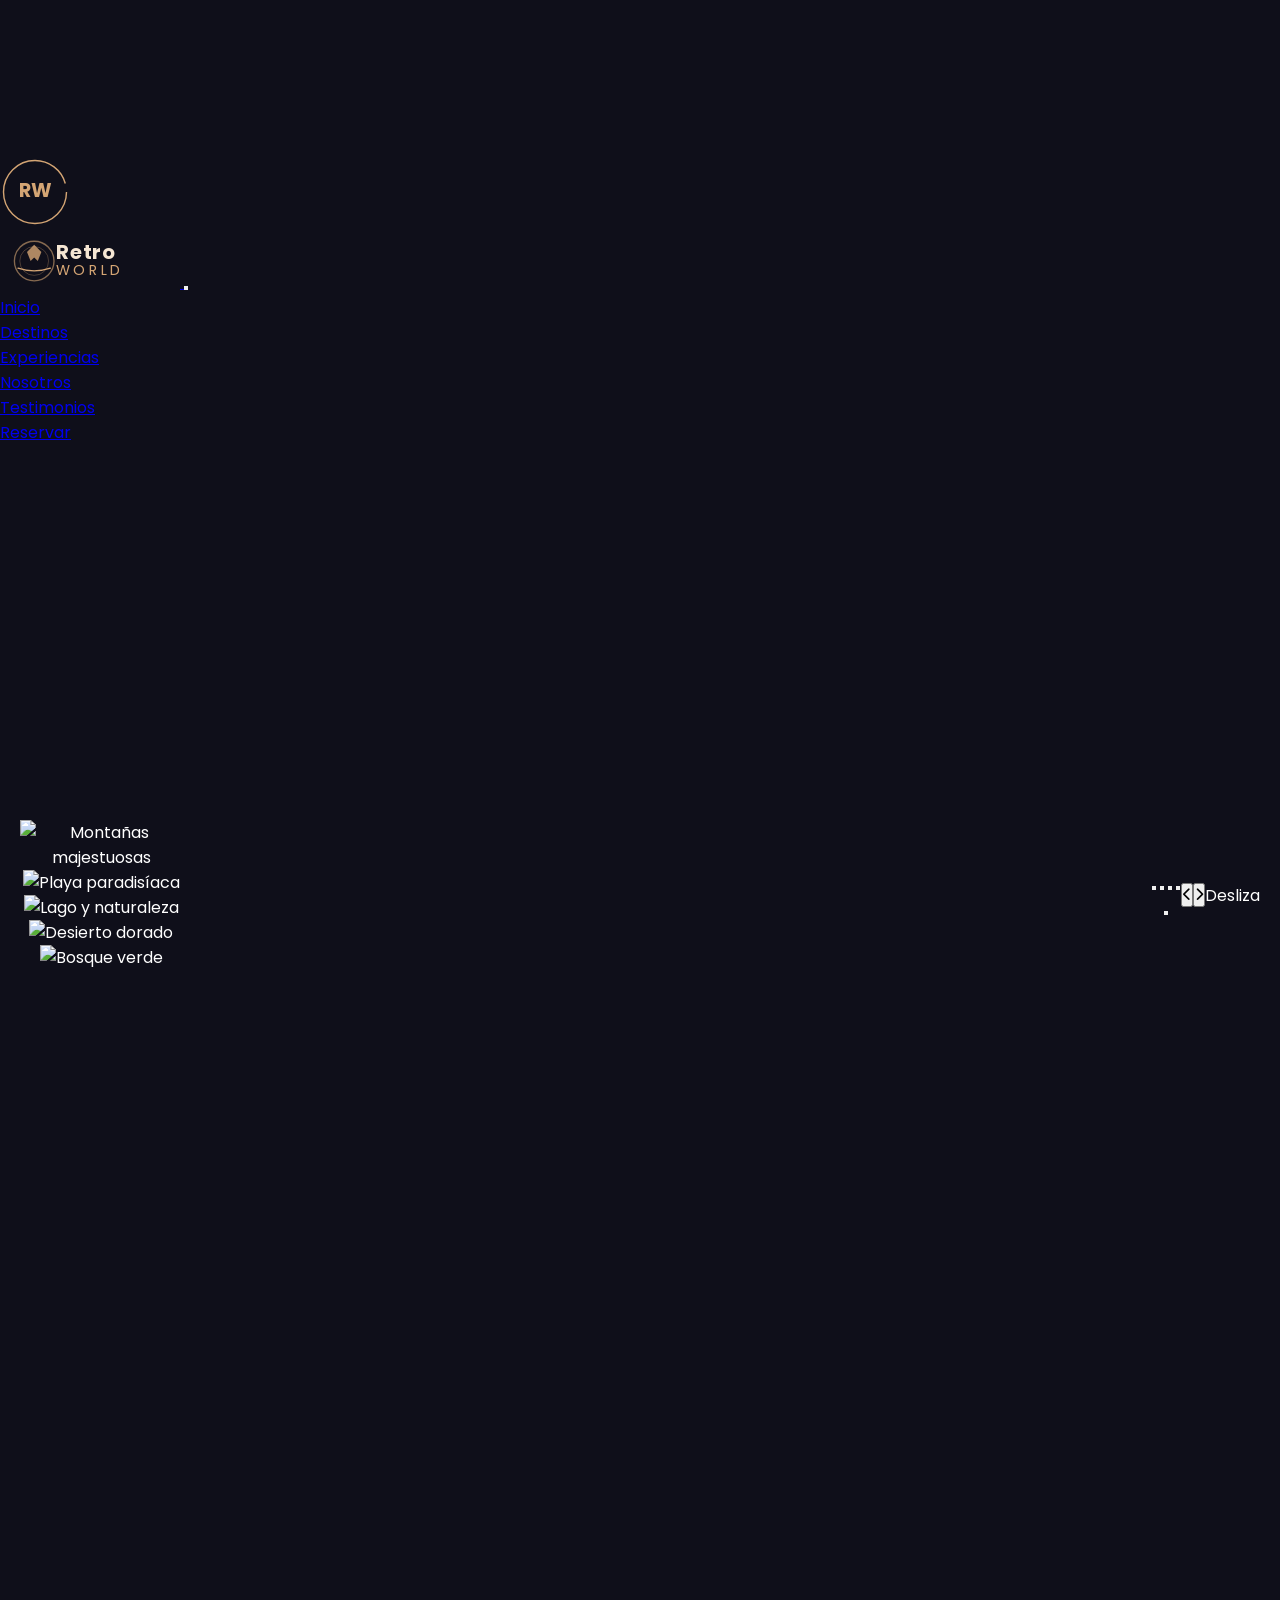
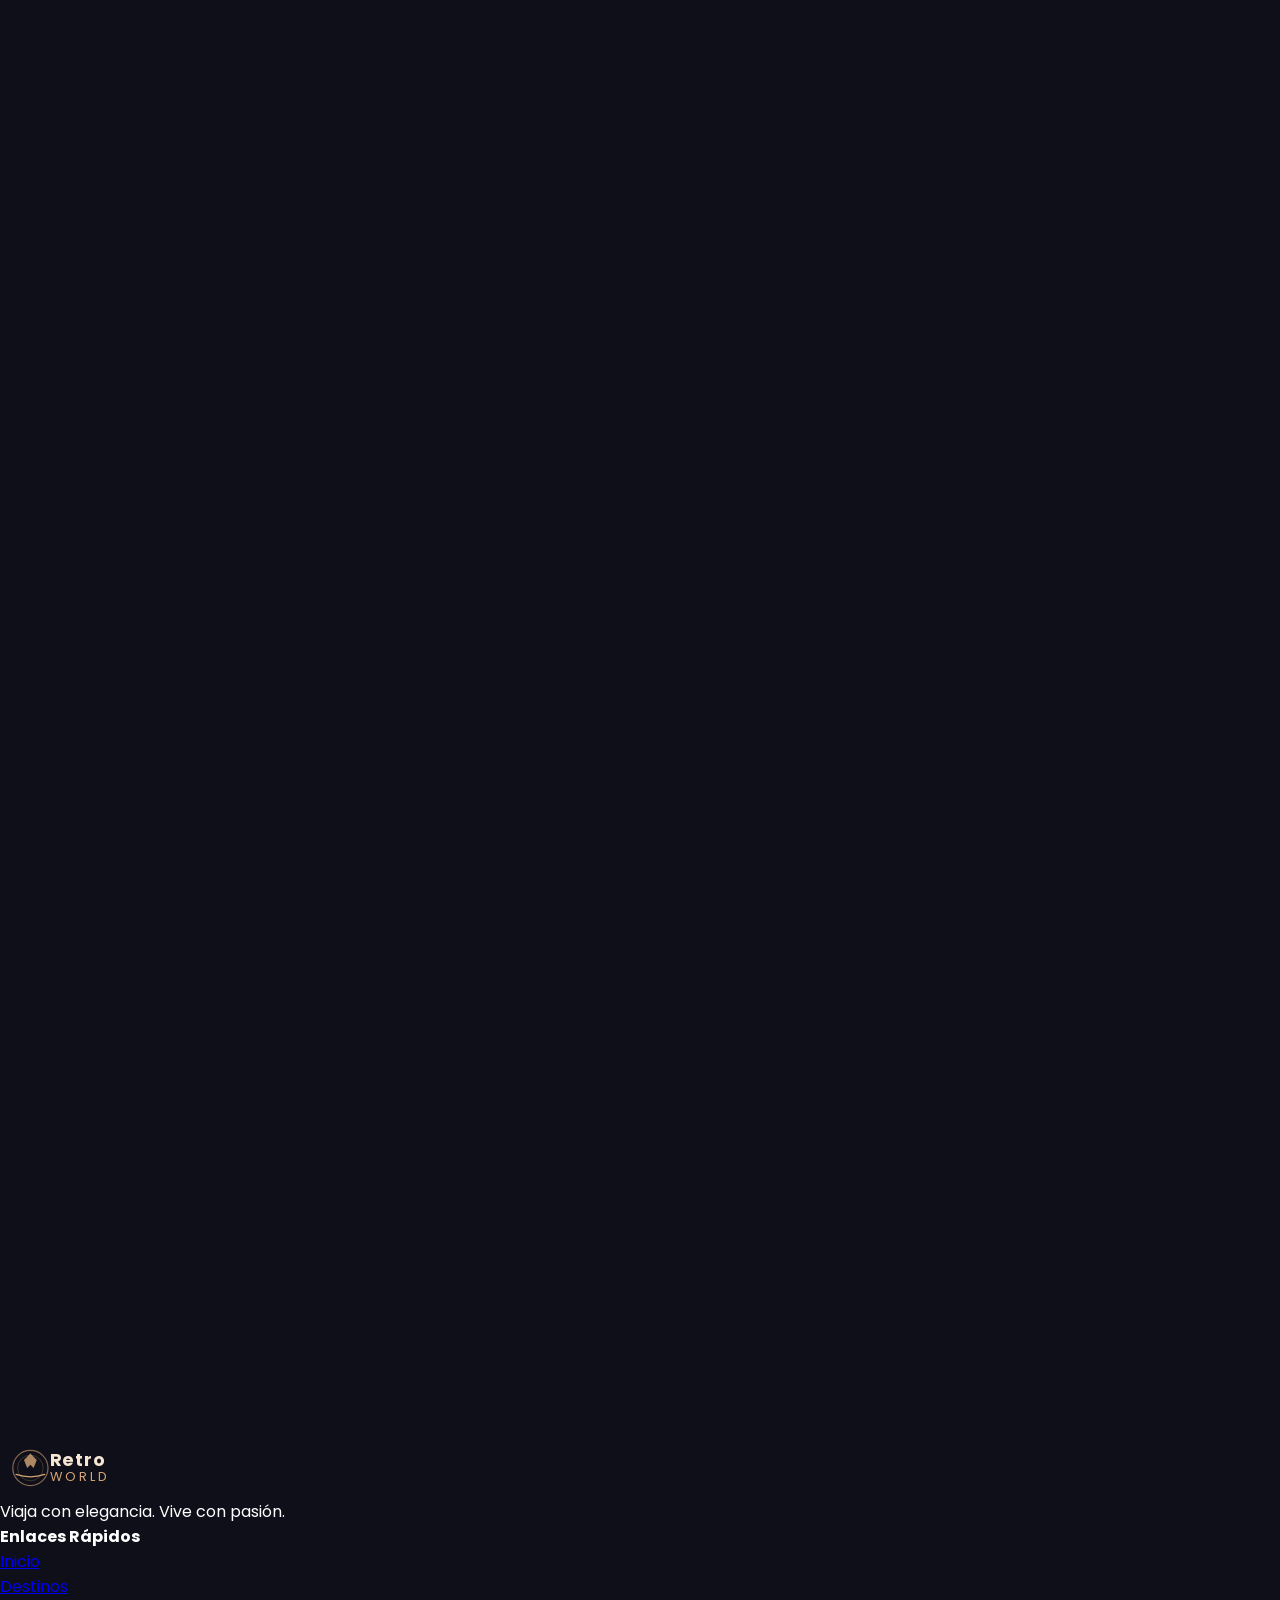
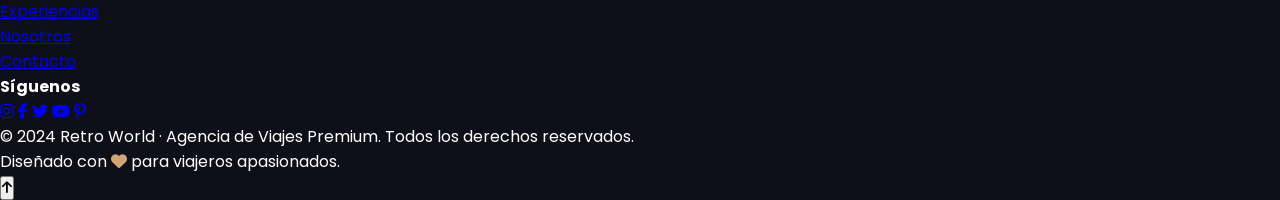
==== commit 2c79cd3c: "Actualizar index.html" ====
--- a/beta/index.html
+++ b/beta/index.html
@@ -3,2316 +3,658 @@
 <head>
     <meta charset="UTF-8">
     <meta name="viewport" content="width=device-width, initial-scale=1.0">
-    <title>Retro World - Agencia de Viajes</title>
-
-    <!-- ===== GOOGLE FONTS ===== -->
+    <meta name="description" content="Retro World - Agencia de viajes premium. Descubre destinos increíbles con estilo retro y profesional.">
+    <title>Retro World | Agencia de Viajes Premium</title>
+
+    <!-- Google Fonts -->
     <link rel="preconnect" href="https://fonts.googleapis.com">
     <link rel="preconnect" href="https://fonts.gstatic.com" crossorigin>
-    <link href="https://fonts.googleapis.com/css2?family=Monoton&family=Press+Start+2P&family=Poppins:wght@300;400;500;600;700;800;900&family=Orbitron:wght@400;500;600;700;800;900&family=Rajdhani:wght@300;400;500;600;700&display=swap" rel="stylesheet">
-
-    <!-- ===== SWIPER CSS ===== -->
+    <link href="https://fonts.googleapis.com/css2?family=Playfair+Display:ital,wght@0,400;0,700;0,900;1,400;1,700&family=Poppins:wght@300;400;500;600;700&family=Cormorant+Garamond:ital,wght@0,400;0,600;1,400&display=swap" rel="stylesheet">
+
+    <!-- Font Awesome 6 -->
+    <link rel="stylesheet" href="https://cdnjs.cloudflare.com/ajax/libs/font-awesome/6.5.1/css/all.min.css">
+
+    <!-- Swiper CSS -->
     <link rel="stylesheet" href="https://cdn.jsdelivr.net/npm/swiper@11/swiper-bundle.min.css">
 
-    <!-- ===== AOS CSS ===== -->
-    <link rel="stylesheet" href="https://unpkg.com/aos@2.3.1/dist/aos.css">
-
-    <style>
-        /* ============================================================
-                   RETRO WORLD - AGENCIA DE VIAJES
-                   CSS AVANZADO CON ANIMACIONES PROFESIONALES
-                   ============================================================ */
-
-        /* ===== VARIABLES Y RESET ===== */
-        :root {
-            --color-primary: #ff6b35;
-            --color-secondary: #00d4ff;
-            --color-accent: #ffd700;
-            --color-dark: #0a0a1a;
-            --color-dark-2: #12122a;
-            --color-dark-3: #1a1a3e;
-            --color-cream: #f5f0e8;
-            --color-cream-dark: #e8e0d5;
-            --color-text: #2a2a4a;
-            --color-text-light: #f5f0e8;
-            --color-glass: rgba(255, 255, 255, 0.08);
-            --color-glass-border: rgba(255, 255, 255, 0.18);
-            --color-neon-pink: #ff2d95;
-            --color-neon-purple: #b026ff;
-            --color-neon-green: #39ff14;
-            --color-neon-blue: #00d4ff;
-            --color-sunset-orange: #ff6b35;
-            --color-sunset-pink: #ff2d95;
-            --font-retro: 'Monoton', cursive;
-            --font-pixel: 'Press Start 2P', cursive;
-            --font-futuristic: 'Orbitron', sans-serif;
-            --font-body: 'Poppins', sans-serif;
-            --font-techno: 'Rajdhani', sans-serif;
-            --transition-smooth: cubic-bezier(0.4, 0, 0.2, 1);
-            --transition-bounce: cubic-bezier(0.68, -0.55, 0.265, 1.55);
-            --shadow-glow: 0 0 30px rgba(255, 107, 53, 0.5);
-            --shadow-neon: 0 0 20px rgba(0, 212, 255, 0.6);
-            --shadow-depth: 0 25px 60px rgba(0, 0, 0, 0.4);
-        }
-
-        * {
-            margin: 0;
-            padding: 0;
-            box-sizing: border-box;
-        }
-
-        html {
-            scroll-behavior: smooth;
-            overflow-x: hidden;
-        }
-
-        body {
-            font-family: var(--font-body);
-            background: var(--color-dark);
-            color: var(--color-text-light);
-            overflow-x: hidden;
-            line-height: 1.7;
-            -webkit-font-smoothing: antialiased;
-            -moz-osx-font-smoothing: grayscale;
-        }
-
-        /* ===== SCROLLBAR PERSONALIZADA ===== */
-        ::-webkit-scrollbar {
-            width: 8px;
-            background: var(--color-dark);
-        }
-        ::-webkit-scrollbar-track {
-            background: var(--color-dark-2);
-            border-radius: 10px;
-        }
-        ::-webkit-scrollbar-thumb {
-            background: linear-gradient(180deg, var(--color-primary), var(--color-secondary));
-            border-radius: 10px;
-        }
-        ::-webkit-scrollbar-thumb:hover {
-            background: linear-gradient(180deg, var(--color-secondary), var(--color-primary));
-        }
-
-        /* ===== CANVAS DE FONDO ===== */
-        #bg-canvas {
-            position: fixed;
-            top: 0;
-            left: 0;
-            width: 100%;
-            height: 100%;
-            z-index: 0;
-            pointer-events: none;
-            opacity: 0.8;
-        }
-
-        /* ===== OVERLAY DE GRADIENTE RETRO ===== */
-        .retro-overlay {
-            position: fixed;
-            top: 0;
-            left: 0;
-            width: 100%;
-            height: 100%;
-            z-index: 1;
-            pointer-events: none;
-            background:
-                radial-gradient(ellipse at 20% 50%, rgba(255, 107, 53, 0.08) 0%, transparent 60%),
-                radial-gradient(ellipse at 80% 20%, rgba(0, 212, 255, 0.06) 0%, transparent 50%),
-                radial-gradient(ellipse at 50% 80%, rgba(255, 45, 149, 0.05) 0%, transparent 50%);
-            animation: overlayShift 20s ease-in-out infinite;
-        }
-
-        @keyframes overlayShift {
-            0%,
-            100% {
-                background-position: 0% 0%, 0% 0%, 0% 0%;
-            }
-            25% {
-                background-position: 3% 2%, -3% -2%, 2% -3%;
-            }
-            50% {
-                background-position: -2% 3%, 3% 2%, -3% 2%;
-            }
-            75% {
-                background-position: 2% -3%, -2% 3%, 3% -2%;
-            }
-        }
-
-        /* ===== WRAPPER PRINCIPAL ===== */
-        .main-wrapper {
-            position: relative;
-            z-index: 2;
-        }
-
-        /* ============================================================
-                   NAVEGACIÓN - GLASSMORPHISM AVANZADO
-                   ============================================================ */
-        .navbar {
-            position: fixed;
-            top: 0;
-            left: 0;
-            width: 100%;
-            z-index: 1000;
-            padding: 20px 50px;
-            display: flex;
-            align-items: center;
-            justify-content: space-between;
-            transition: all 0.6s var(--transition-smooth);
-            background: transparent;
-        }
-
-        .navbar.scrolled {
-            background: rgba(10, 10, 26, 0.85);
-            backdrop-filter: blur(25px) saturate(180%);
-            -webkit-backdrop-filter: blur(25px) saturate(180%);
-            border-bottom: 1px solid var(--color-glass-border);
-            padding: 12px 50px;
-            box-shadow: 0 10px 40px rgba(0, 0, 0, 0.5);
-        }
-
-        .navbar::before {
-            content: '';
-            position: absolute;
-            top: 0;
-            left: 0;
-            width: 100%;
-            height: 100%;
-            background: linear-gradient(90deg,
-                    rgba(255, 107, 53, 0.05) 0%,
-                    rgba(0, 212, 255, 0.05) 25%,
-                    rgba(255, 45, 149, 0.05) 50%,
-                    rgba(0, 212, 255, 0.05) 75%,
-                    rgba(255, 107, 53, 0.05) 100%);
-            pointer-events: none;
-            animation: navbarShimmer 8s linear infinite;
-            background-size: 200% 100%;
-        }
-
-        @keyframes navbarShimmer {
-            0% {
-                background-position: 200% 0;
-            }
-            100% {
-                background-position: -200% 0;
-            }
-        }
-
-        /* ===== LOGO ===== */
-        .logo-container {
-            display: flex;
-            align-items: center;
-            gap: 12px;
-            cursor: pointer;
-            text-decoration: none;
-            position: relative;
-            z-index: 2;
-        }
-
-        .logo-icon {
-            width: 55px;
-            height: 55px;
-            border-radius: 50%;
-            background: linear-gradient(135deg, var(--color-primary), var(--color-neon-pink));
-            display: flex;
-            align-items: center;
-            justify-content: center;
-            font-size: 28px;
-            position: relative;
-            animation: logoPulse 3s var(--transition-bounce) infinite;
-            box-shadow: 0 0 30px rgba(255, 107, 53, 0.6), 0 0 60px rgba(255, 45, 149, 0.3);
-            border: 2px solid rgba(255, 255, 255, 0.3);
-            transition: all 0.5s var(--transition-bounce);
-        }
-
-        .logo-icon:hover {
-            transform: scale(1.15) rotate(360deg);
-            box-shadow: 0 0 50px rgba(255, 107, 53, 0.8), 0 0 100px rgba(255, 45, 149, 0.5);
-            border-color: var(--color-accent);
-        }
-
-        @keyframes logoPulse {
-            0%,
-            100% {
-                box-shadow: 0 0 30px rgba(255, 107, 53, 0.6), 0 0 60px rgba(255, 45, 149, 0.3);
-            }
-            50% {
-                box-shadow: 0 0 50px rgba(255, 107, 53, 0.9), 0 0 90px rgba(255, 45, 149, 0.6);
-            }
-        }
-
-        .logo-text {
-            font-family: var(--font-retro);
-            font-size: 28px;
-            letter-spacing: 2px;
-            background: linear-gradient(135deg, var(--color-primary), var(--color-accent), var(--color-neon-pink), var(--color-secondary));
-            background-size: 300% 300%;
-            -webkit-background-clip: text;
-            background-clip: text;
-            -webkit-text-fill-color: transparent;
-            animation: logoGradient 5s ease-in-out infinite;
-            text-shadow: none;
-            filter: drop-shadow(0 0 20px rgba(255, 107, 53, 0.4));
-        }
-
-        @keyframes logoGradient {
-            0%,
-            100% {
-                background-position: 0% 50%;
-            }
-            50% {
-                background-position: 100% 50%;
-            }
-        }
-
-        /* ===== MENÚ ===== */
-        .nav-menu {
-            display: flex;
-            align-items: center;
-            gap: 30px;
-            list-style: none;
-            position: relative;
-            z-index: 2;
-        }
-
-        .nav-menu li a {
-            text-decoration: none;
-            color: var(--color-text-light);
-            font-family: var(--font-techno);
-            font-size: 15px;
-            font-weight: 600;
-            letter-spacing: 2px;
-            text-transform: uppercase;
-            position: relative;
-            padding: 5px 0;
-            transition: all 0.4s var(--transition-smooth);
-            opacity: 0.85;
-        }
-
-        .nav-menu li a::after {
-            content: '';
-            position: absolute;
-            bottom: -3px;
-            left: 0;
-            width: 0;
-            height: 2px;
-            background: linear-gradient(90deg, var(--color-primary), var(--color-secondary), var(--color-neon-pink));
-            transition: width 0.5s var(--transition-bounce);
-            border-radius: 2px;
-            box-shadow: 0 0 15px rgba(255, 107, 53, 0.6);
-        }
-
-        .nav-menu li a:hover::after,
-        .nav-menu li a.active::after {
-            width: 100%;
-        }
-
-        .nav-menu li a:hover {
-            opacity: 1;
-            text-shadow: 0 0 20px rgba(255, 107, 53, 0.6);
-            letter-spacing: 3px;
-        }
-
-        .nav-menu li a.active {
-            opacity: 1;
-            color: var(--color-accent);
-            text-shadow: 0 0 20px rgba(255, 215, 0, 0.6);
-        }
-
-        /* ===== BOTÓN RESERVAR ===== */
-        .btn-reservar {
-            padding: 12px 28px;
-            background: linear-gradient(135deg, var(--color-primary), var(--color-neon-pink));
-            border: none;
-            border-radius: 30px;
-            color: white;
-            font-family: var(--font-techno);
-            font-weight: 700;
-            font-size: 14px;
-            letter-spacing: 2px;
-            text-transform: uppercase;
-            cursor: pointer;
-            position: relative;
-            overflow: hidden;
-            transition: all 0.5s var(--transition-bounce);
-            box-shadow: 0 5px 20px rgba(255, 107, 53, 0.4);
-            text-decoration: none;
-            display: inline-block;
-        }
-
-        .btn-reservar::before {
-            content: '';
-            position: absolute;
-            top: 0;
-            left: -100%;
-            width: 100%;
-            height: 100%;
-            background: linear-gradient(90deg, transparent, rgba(255, 255, 255, 0.3), transparent);
-            transition: left 0.7s var(--transition-smooth);
-        }
-
-        .btn-reservar:hover::before {
-            left: 100%;
-        }
-
-        .btn-reservar:hover {
-            transform: translateY(-3px) scale(1.05);
-            box-shadow: 0 10px 40px rgba(255, 107, 53, 0.7), 0 0 60px rgba(255, 45, 149, 0.4);
-            letter-spacing: 3px;
-        }
-
-        /* ===== HAMBURGUESA ===== */
-        .hamburger {
-            display: none;
-            flex-direction: column;
-            gap: 6px;
-            cursor: pointer;
-            z-index: 1001;
-            padding: 5px;
-            position: relative;
-        }
-
-        .hamburger span {
-            width: 30px;
-            height: 3px;
-            background: var(--color-text-light);
-            border-radius: 3px;
-            transition: all 0.5s var(--transition-bounce);
-            box-shadow: 0 0 10px rgba(255, 255, 255, 0.3);
-        }
-
-        .hamburger.active span:nth-child(1) {
-            transform: rotate(45deg) translate(6px, 6px);
-            background: var(--color-primary);
-            box-shadow: 0 0 15px rgba(255, 107, 53, 0.7);
-        }
-        .hamburger.active span:nth-child(2) {
-            opacity: 0;
-            transform: scaleX(0);
-        }
-        .hamburger.active span:nth-child(3) {
-            transform: rotate(-45deg) translate(6px, -6px);
-            background: var(--color-neon-pink);
-            box-shadow: 0 0 15px rgba(255, 45, 149, 0.7);
-        }
-
-        /* ============================================================
-                   HERO SECTION
-                   ============================================================ */
-        .hero {
-            min-height: 100vh;
-            display: flex;
-            align-items: center;
-            justify-content: center;
-            position: relative;
-            padding: 120px 50px 60px;
-            text-align: center;
-            overflow: hidden;
-        }
-
-        .hero::before {
-            content: '';
-            position: absolute;
-            top: 0;
-            left: 0;
-            width: 100%;
-            height: 100%;
-            background:
-                radial-gradient(circle at center, rgba(255, 107, 53, 0.1) 0%, transparent 70%),
-                radial-gradient(circle at 70% 30%, rgba(0, 212, 255, 0.08) 0%, transparent 50%),
-                radial-gradient(circle at 30% 70%, rgba(255, 45, 149, 0.08) 0%, transparent 50%);
-            z-index: 1;
-            animation: heroGlow 6s ease-in-out infinite;
-        }
-
-        @keyframes heroGlow {
-            0%,
-            100% {
-                opacity: 0.8;
-            }
-            50% {
-                opacity: 1;
-            }
-        }
-
-        .hero-content {
-            position: relative;
-            z-index: 2;
-            max-width: 900px;
-        }
-
-        .hero-badge {
-            display: inline-block;
-            padding: 8px 25px;
-            border: 2px solid var(--color-secondary);
-            border-radius: 30px;
-            font-family: var(--font-techno);
-            font-weight: 600;
-            font-size: 14px;
-            letter-spacing: 3px;
-            text-transform: uppercase;
-            color: var(--color-secondary);
-            margin-bottom: 30px;
-            animation: badgePulse 3s var(--transition-smooth) infinite;
-            background: rgba(0, 212, 255, 0.08);
-            backdrop-filter: blur(10px);
-        }
-
-        @keyframes badgePulse {
-            0%,
-            100% {
-                box-shadow: 0 0 20px rgba(0, 212, 255, 0.4);
-                border-color: var(--color-secondary);
-            }
-            50% {
-                box-shadow: 0 0 40px rgba(0, 212, 255, 0.7);
-                border-color: var(--color-accent);
-            }
-        }
-
-        .hero-title {
-            font-family: var(--font-retro);
-            font-size: clamp(50px, 8vw, 100px);
-            letter-spacing: 4px;
-            line-height: 1.1;
-            margin-bottom: 20px;
-            background: linear-gradient(135deg,
-                    #ff6b35 0%,
-                    #ffd700 20%,
-                    #ff2d95 40%,
-                    #00d4ff 60%,
-                    #b026ff 80%,
-                    #ff6b35 100%);
-            background-size: 400% 400%;
-            -webkit-background-clip: text;
-            background-clip: text;
-            -webkit-text-fill-color: transparent;
-            animation: heroTitleGradient 8s ease-in-out infinite;
-            filter: drop-shadow(0 0 40px rgba(255, 107, 53, 0.5));
-            position: relative;
-        }
-
-        @keyframes heroTitleGradient {
-            0%,
-            100% {
-                background-position: 0% 50%;
-            }
-            50% {
-                background-position: 100% 50%;
-            }
-        }
-
-        .hero-subtitle {
-            font-family: var(--font-techno);
-            font-size: clamp(16px, 2.5vw, 24px);
-            letter-spacing: 4px;
-            text-transform: uppercase;
-            color: var(--color-cream);
-            opacity: 0.85;
-            margin-bottom: 15px;
-            animation: subtitleGlow 4s ease-in-out infinite;
-        }
-
-        @keyframes subtitleGlow {
-            0%,
-            100% {
-                text-shadow: 0 0 10px rgba(255, 255, 255, 0.3);
-            }
-            50% {
-                text-shadow: 0 0 30px rgba(255, 107, 53, 0.6), 0 0 60px rgba(0, 212, 255, 0.4);
-            }
-        }
-
-        .hero-description {
-            font-size: clamp(14px, 1.5vw, 18px);
-            color: var(--color-cream-dark);
-            opacity: 0.7;
-            margin-bottom: 40px;
-            max-width: 700px;
-            margin-left: auto;
-            margin-right: auto;
-            font-weight: 300;
-            letter-spacing: 1px;
-        }
-
-        .hero-buttons {
-            display: flex;
-            gap: 20px;
-            justify-content: center;
-            flex-wrap: wrap;
-        }
-
-        .btn-primary {
-            padding: 16px 35px;
-            background: linear-gradient(135deg, var(--color-primary), var(--color-neon-pink));
-            border: none;
-            border-radius: 40px;
-            color: white;
-            font-family: var(--font-techno);
-            font-weight: 700;
-            font-size: 15px;
-            letter-spacing: 2px;
-            text-transform: uppercase;
-            cursor: pointer;
-            position: relative;
-            overflow: hidden;
-            transition: all 0.6s var(--transition-bounce);
-            box-shadow: 0 10px 30px rgba(255, 107, 53, 0.5);
-            text-decoration: none;
-            display: inline-block;
-        }
-
-        .btn-primary::before {
-            content: '';
-            position: absolute;
-            top: 0;
-            left: -100%;
-            width: 100%;
-            height: 100%;
-            background: linear-gradient(90deg, transparent, rgba(255, 255, 255, 0.35), transparent);
-            transition: left 0.8s var(--transition-smooth);
-        }
-
-        .btn-primary:hover::before {
-            left: 100%;
-        }
-
-        .btn-primary:hover {
-            transform: translateY(-5px) scale(1.05);
-            box-shadow: 0 20px 50px rgba(255, 107, 53, 0.8), 0 0 80px rgba(255, 45, 149, 0.5);
-            letter-spacing: 4px;
-        }
-
-        .btn-secondary {
-            padding: 16px 35px;
-            background: rgba(255, 255, 255, 0.05);
-            border: 2px solid var(--color-secondary);
-            border-radius: 40px;
-            color: var(--color-secondary);
-            font-family: var(--font-techno);
-            font-weight: 700;
-            font-size: 15px;
-            letter-spacing: 2px;
-            text-transform: uppercase;
-            cursor: pointer;
-            position: relative;
-            overflow: hidden;
-            transition: all 0.6s var(--transition-bounce);
-            box-shadow: 0 0 20px rgba(0, 212, 255, 0.2);
-            text-decoration: none;
-            display: inline-block;
-            backdrop-filter: blur(10px);
-        }
-
-        .btn-secondary:hover {
-            background: rgba(0, 212, 255, 0.15);
-            box-shadow: 0 0 50px rgba(0, 212, 255, 0.5), 0 0 100px rgba(0, 212, 255, 0.3);
-            transform: translateY(-5px);
-            border-color: var(--color-accent);
-            color: var(--color-accent);
-            letter-spacing: 4px;
-        }
-
-        /* ===== SCROLL INDICATOR ===== */
-        .scroll-indicator {
-            position: absolute;
-            bottom: 30px;
-            left: 50%;
-            transform: translateX(-50%);
-            z-index: 5;
-            display: flex;
-            flex-direction: column;
-            align-items: center;
-            gap: 8px;
-            color: var(--color-cream);
-            opacity: 0.6;
-            font-family: var(--font-techno);
-            font-size: 11px;
-            letter-spacing: 2px;
-            text-transform: uppercase;
-            animation: scrollBounce 2s infinite;
-        }
-
-        @keyframes scrollBounce {
-            0%,
-            100% {
-                transform: translateX(-50%) translateY(0);
-            }
-            50% {
-                transform: translateX(-50%) translateY(15px);
-            }
-        }
-
-        .scroll-indicator .arrow-down {
-            width: 25px;
-            height: 25px;
-            border-right: 2px solid var(--color-primary);
-            border-bottom: 2px solid var(--color-primary);
-            transform: rotate(45deg);
-            animation: arrowPulse 2s infinite;
-            box-shadow: 0 0 15px rgba(255, 107, 53, 0.4);
-            border-radius: 2px;
-        }
-
-        @keyframes arrowPulse {
-            0%,
-            100% {
-                box-shadow: 0 0 10px rgba(255, 107, 53, 0.3);
-            }
-            50% {
-                box-shadow: 0 0 30px rgba(255, 107, 53, 0.7);
-            }
-        }
-
-        /* ============================================================
-                   SECCIONES GENERALES
-                   ============================================================ */
-        .section {
-            padding: 100px 50px;
-            position: relative;
-        }
-
-        .section-header {
-            text-align: center;
-            margin-bottom: 60px;
-            position: relative;
-        }
-
-        .section-tag {
-            font-family: var(--font-techno);
-            font-size: 13px;
-            letter-spacing: 4px;
-            text-transform: uppercase;
-            color: var(--color-secondary);
-            display: block;
-            margin-bottom: 10px;
-            animation: tagPulse 3s infinite;
-        }
-
-        @keyframes tagPulse {
-            0%,
-            100% {
-                text-shadow: 0 0 10px rgba(0, 212, 255, 0.4);
-            }
-            50% {
-                text-shadow: 0 0 30px rgba(0, 212, 255, 0.8);
-            }
-        }
-
-        .section-title {
-            font-family: var(--font-futuristic);
-            font-size: clamp(30px, 5vw, 50px);
-            font-weight: 800;
-            letter-spacing: 3px;
-            text-transform: uppercase;
-            background: linear-gradient(135deg, var(--color-cream), var(--color-accent), var(--color-cream));
-            background-size: 200% 200%;
-            -webkit-background-clip: text;
-            background-clip: text;
-            -webkit-text-fill-color: transparent;
-            animation: sectionTitleGradient 5s ease-in-out infinite;
-            margin-bottom: 15px;
-        }
-
-        @keyframes sectionTitleGradient {
-            0%,
-            100% {
-                background-position: 0% 50%;
-            }
-            50% {
-                background-position: 100% 50%;
-            }
-        }
-
-        .section-divider {
-            width: 80px;
-            height: 4px;
-            background: linear-gradient(90deg, var(--color-primary), var(--color-secondary), var(--color-neon-pink));
-            border-radius: 4px;
-            margin: 0 auto;
-            position: relative;
-            animation: dividerGlow 3s infinite;
-        }
-
-        @keyframes dividerGlow {
-            0%,
-            100% {
-                box-shadow: 0 0 15px rgba(255, 107, 53, 0.5);
-            }
-            50% {
-                box-shadow: 0 0 30px rgba(0, 212, 255, 0.7);
-            }
-        }
-
-        /* ============================================================
-                   CARRUSELES SWIPER - ESTILO AVANZADO
-                   ============================================================ */
-        .swiper {
-            padding: 30px 10px 60px;
-            border-radius: 20px;
-        }
-
-        .swiper-slide {
-            transition: all 0.7s var(--transition-smooth);
-            border-radius: 20px;
-            overflow: hidden;
-            background: var(--color-dark-2);
-            border: 1px solid var(--color-glass-border);
-            box-shadow: 0 15px 40px rgba(0, 0, 0, 0.4);
-            position: relative;
-        }
-
-        .swiper-slide:hover {
-            transform: translateY(-10px) scale(1.02);
-            box-shadow: 0 30px 70px rgba(0, 0, 0, 0.6), 0 0 50px rgba(255, 107, 53, 0.25);
-            border-color: rgba(255, 107, 53, 0.5);
-        }
-
-        .swiper-slide img {
-            width: 100%;
-            height: 350px;
-            object-fit: cover;
-            transition: all 0.8s var(--transition-smooth);
-            filter: brightness(0.75) saturate(1.1);
-        }
-
-        .swiper-slide:hover img {
-            transform: scale(1.08);
-            filter: brightness(0.9) saturate(1.3);
-        }
-
-        .slide-info {
-            position: absolute;
-            bottom: 0;
-            left: 0;
-            width: 100%;
-            padding: 30px 20px 20px;
-            background: linear-gradient(to top,
-                    rgba(10, 10, 26, 0.95) 0%,
-                    rgba(10, 10, 26, 0.6) 50%,
-                    transparent 100%);
-            z-index: 2;
-        }
-
-        .slide-info h3 {
-            font-family: var(--font-futuristic);
-            font-size: 20px;
-            font-weight: 700;
-            letter-spacing: 1px;
-            color: var(--color-text-light);
-            margin-bottom: 5px;
-            text-transform: uppercase;
-        }
-
-        .slide-info p {
-            font-family: var(--font-techno);
-            font-size: 13px;
-            letter-spacing: 1px;
-            color: var(--color-cream-dark);
-            opacity: 0.8;
-        }
-
-        .slide-price {
-            position: absolute;
-            top: 20px;
-            right: 20px;
-            padding: 8px 18px;
-            background: linear-gradient(135deg, var(--color-primary), var(--color-neon-pink));
-            border-radius: 20px;
-            font-family: var(--font-futuristic);
-            font-weight: 700;
-            font-size: 14px;
-            color: white;
-            letter-spacing: 1px;
-            z-index: 3;
-            box-shadow: 0 5px 20px rgba(255, 107, 53, 0.5);
-            animation: priceFloat 3s infinite;
-        }
-
-        @keyframes priceFloat {
-            0%,
-            100% {
-                transform: translateY(0);
-            }
-            50% {
-                transform: translateY(-8px);
-            }
-        }
-
-        /* ===== PAGINACIÓN Y NAVEGACIÓN SWIPER ===== */
-        .swiper-pagination-bullet {
-            background: var(--color-cream);
-            opacity: 0.4;
-            width: 10px;
-            height: 10px;
-            transition: all 0.4s var(--transition-smooth);
-        }
-
-        .swiper-pagination-bullet-active {
-            background: linear-gradient(135deg, var(--color-primary), var(--color-neon-pink));
-            opacity: 1;
-            width: 30px;
-            border-radius: 5px;
-            box-shadow: 0 0 20px rgba(255, 107, 53, 0.7);
-        }
-
-        .swiper-button-next,
-        .swiper-button-prev {
-            color: var(--color-cream);
-            background: rgba(255, 255, 255, 0.05);
-            border: 1px solid var(--color-glass-border);
-            border-radius: 50%;
-            width: 50px;
-            height: 50px;
-            transition: all 0.5s var(--transition-bounce);
-            backdrop-filter: blur(10px);
-        }
-
-        .swiper-button-next:hover,
-        .swiper-button-prev:hover {
-            background: rgba(255, 107, 53, 0.25);
-            border-color: var(--color-primary);
-            box-shadow: 0 0 30px rgba(255, 107, 53, 0.5);
-            transform: scale(1.1);
-        }
-
-        .swiper-button-next::after,
-        .swiper-button-prev::after {
-            font-size: 18px;
-            font-weight: 700;
-        }
-
-        /* ===== TESTIMONIOS ===== */
-        .testimonial-card {
-            background: var(--color-dark-3);
-            border: 1px solid var(--color-glass-border);
-            border-radius: 20px;
-            padding: 35px;
-            text-align: center;
-            position: relative;
-            overflow: hidden;
-            transition: all 0.6s var(--transition-smooth);
-        }
-
-        .testimonial-card::before {
-            content: '"';
-            position: absolute;
-            top: 10px;
-            left: 20px;
-            font-family: var(--font-retro);
-            font-size: 80px;
-            color: var(--color-primary);
-            opacity: 0.2;
-            line-height: 1;
-        }
-
-        .testimonial-card:hover {
-            border-color: rgba(255, 107, 53, 0.5);
-            box-shadow: 0 20px 60px rgba(0, 0, 0, 0.5), 0 0 40px rgba(255, 107, 53, 0.2);
-            transform: translateY(-5px);
-        }
-
-        .testimonial-avatar {
-            width: 80px;
-            height: 80px;
-            border-radius: 50%;
-            margin: 0 auto 20px;
-            border: 3px solid var(--color-primary);
-            box-shadow: 0 0 30px rgba(255, 107, 53, 0.5);
-            overflow: hidden;
-            animation: avatarGlow 4s infinite;
-        }
-
-        @keyframes avatarGlow {
-            0%,
-            100% {
-                box-shadow: 0 0 20px rgba(255, 107, 53, 0.4);
-            }
-            50% {
-                box-shadow: 0 0 40px rgba(255, 107, 53, 0.8);
-            }
-        }
-
-        .testimonial-avatar img {
-            width: 100%;
-            height: 100%;
-            object-fit: cover;
-        }
-
-        .testimonial-card h4 {
-            font-family: var(--font-futuristic);
-            font-size: 16px;
-            font-weight: 700;
-            letter-spacing: 1px;
-            margin-bottom: 5px;
-            color: var(--color-accent);
-        }
-
-        .testimonial-card .location {
-            font-family: var(--font-techno);
-            font-size: 12px;
-            letter-spacing: 2px;
-            color: var(--color-secondary);
-            text-transform: uppercase;
-            margin-bottom: 15px;
-        }
-
-        .testimonial-card p {
-            font-size: 14px;
-            color: var(--color-cream-dark);
-            opacity: 0.85;
-            font-style: italic;
-            line-height: 1.8;
-        }
-
-        .testimonial-stars {
-            margin-bottom: 15px;
-            font-size: 18px;
-            letter-spacing: 3px;
-            animation: starGlow 2s infinite;
-        }
-
-        @keyframes starGlow {
-            0%,
-            100% {
-                text-shadow: 0 0 10px rgba(255, 215, 0, 0.5);
-            }
-            50% {
-                text-shadow: 0 0 30px rgba(255, 215, 0, 0.9);
-            }
-        }
-
-        /* ===== SECCIÓN GALERÍA - GRID CON EFECTOS ===== */
-        .gallery-grid {
-            display: grid;
-            grid-template-columns: repeat(auto-fill, minmax(280px, 1fr));
-            gap: 20px;
-        }
-
-        .gallery-item {
-            position: relative;
-            border-radius: 20px;
-            overflow: hidden;
-            cursor: pointer;
-            aspect-ratio: 1;
-            border: 1px solid var(--color-glass-border);
-            transition: all 0.7s var(--transition-smooth);
-        }
-
-        .gallery-item img {
-            width: 100%;
-            height: 100%;
-            object-fit: cover;
-            transition: all 0.8s var(--transition-smooth);
-            filter: brightness(0.7) saturate(1.1);
-        }
-
-        .gallery-item::after {
-            content: '';
-            position: absolute;
-            top: 0;
-            left: 0;
-            width: 100%;
-            height: 100%;
-            background: linear-gradient(135deg,
-                    rgba(255, 107, 53, 0.3) 0%,
-                    rgba(0, 212, 255, 0.2) 50%,
-                    rgba(255, 45, 149, 0.3) 100%);
-            opacity: 0;
-            transition: opacity 0.6s var(--transition-smooth);
-            pointer-events: none;
-        }
-
-        .gallery-item:hover::after {
-            opacity: 1;
-        }
-
-        .gallery-item:hover img {
-            transform: scale(1.1);
-            filter: brightness(0.9) saturate(1.3);
-        }
-
-        .gallery-item:hover {
-            box-shadow: 0 25px 60px rgba(0, 0, 0, 0.5), 0 0 50px rgba(255, 107, 53, 0.3);
-            border-color: rgba(255, 107, 53, 0.5);
-            transform: translateY(-8px);
-        }
-
-        .gallery-overlay {
-            position: absolute;
-            bottom: 0;
-            left: 0;
-            width: 100%;
-            padding: 20px;
-            z-index: 2;
-            background: linear-gradient(to top, rgba(10, 10, 26, 0.9), transparent);
-        }
-
-        .gallery-overlay h4 {
-            font-family: var(--font-techno);
-            font-size: 16px;
-            font-weight: 700;
-            letter-spacing: 2px;
-            text-transform: uppercase;
-            color: var(--color-text-light);
-        }
-
-        .gallery-overlay span {
-            font-family: var(--font-techno);
-            font-size: 11px;
-            letter-spacing: 2px;
-            color: var(--color-secondary);
-            text-transform: uppercase;
-        }
-
-        /* ===== SECCIÓN PAQUETES ===== */
-        .paquete-card {
-            background: var(--color-dark-3);
-            border: 1px solid var(--color-glass-border);
-            border-radius: 20px;
-            padding: 40px 30px;
-            text-align: center;
-            position: relative;
-            overflow: hidden;
-            transition: all 0.6s var(--transition-bounce);
-            cursor: pointer;
-        }
-
-        .paquete-card::before {
-            content: '';
-            position: absolute;
-            top: -50%;
-            left: -50%;
-            width: 200%;
-            height: 200%;
-            background: conic-gradient(from 0deg,
-                    transparent,
-                    rgba(255, 107, 53, 0.1),
-                    transparent,
-                    rgba(0, 212, 255, 0.1),
-                    transparent);
-            animation: rotateGlow 8s linear infinite;
-            pointer-events: none;
-        }
-
-        @keyframes rotateGlow {
-            0% {
-                transform: rotate(0deg);
-            }
-            100% {
-                transform: rotate(360deg);
-            }
-        }
-
-        .paquete-card:hover {
-            transform: translateY(-15px) scale(1.03);
-            box-shadow: 0 30px 80px rgba(0, 0, 0, 0.6), 0 0 60px rgba(255, 107, 53, 0.3);
-            border-color: rgba(255, 107, 53, 0.6);
-        }
-
-        .paquete-icon {
-            font-size: 50px;
-            margin-bottom: 20px;
-            animation: iconFloat 3s infinite;
-            display: block;
-        }
-
-        @keyframes iconFloat {
-            0%,
-            100% {
-                transform: translateY(0);
-            }
-            50% {
-                transform: translateY(-10px);
-            }
-        }
-
-        .paquete-card h3 {
-            font-family: var(--font-futuristic);
-            font-size: 20px;
-            font-weight: 700;
-            letter-spacing: 2px;
-            text-transform: uppercase;
-            color: var(--color-text-light);
-            margin-bottom: 15px;
-        }
-
-        .paquete-price {
-            font-family: var(--font-retro);
-            font-size: 32px;
-            color: var(--color-accent);
-            margin-bottom: 20px;
-            text-shadow: 0 0 20px rgba(255, 215, 0, 0.5);
-        }
-
-        .paquete-features {
-            list-style: none;
-            text-align: left;
-            margin-bottom: 25px;
-        }
-
-        .paquete-features li {
-            font-family: var(--font-techno);
-            font-size: 13px;
-            letter-spacing: 1px;
-            color: var(--color-cream-dark);
-            padding: 6px 0;
-            border-bottom: 1px solid rgba(255, 255, 255, 0.05);
-            display: flex;
-            align-items: center;
-            gap: 10px;
-        }
-
-        .paquete-features li::before {
-            content: '✦';
-            color: var(--color-primary);
-            font-size: 10px;
-            animation: sparkle 2s infinite;
-        }
-
-        @keyframes sparkle {
-            0%,
-            100% {
-                opacity: 0.5;
-            }
-            50% {
-                opacity: 1;
-                text-shadow: 0 0 15px rgba(255, 107, 53, 0.8);
-            }
-        }
-
-        /* ===== FOOTER ===== */
-        .footer {
-            background: rgba(10, 10, 26, 0.9);
-            backdrop-filter: blur(20px);
-            border-top: 1px solid var(--color-glass-border);
-            padding: 60px 50px 20px;
-            position: relative;
-            overflow: hidden;
-        }
-
-        .footer::before {
-            content: '';
-            position: absolute;
-            top: 0;
-            left: 0;
-            width: 100%;
-            height: 100%;
-            background: linear-gradient(135deg,
-                    rgba(255, 107, 53, 0.05) 0%,
-                    rgba(0, 212, 255, 0.05) 50%,
-                    rgba(255, 45, 149, 0.05) 100%);
-            pointer-events: none;
-        }
-
-        .footer-grid {
-            display: grid;
-            grid-template-columns: repeat(auto-fit, minmax(220px, 1fr));
-            gap: 40px;
-            margin-bottom: 40px;
-            position: relative;
-            z-index: 1;
-        }
-
-        .footer-brand h3 {
-            font-family: var(--font-retro);
-            font-size: 24px;
-            letter-spacing: 2px;
-            margin-bottom: 15px;
-            background: linear-gradient(135deg, var(--color-primary), var(--color-accent));
-            -webkit-background-clip: text;
-            background-clip: text;
-            -webkit-text-fill-color: transparent;
-        }
-
-        .footer-brand p {
-            font-size: 13px;
-            color: var(--color-cream-dark);
-            opacity: 0.7;
-            line-height: 1.8;
-        }
-
-        .footer-links h4,
-        .footer-contact h4 {
-            font-family: var(--font-futuristic);
-            font-size: 15px;
-            font-weight: 700;
-            letter-spacing: 2px;
-            text-transform: uppercase;
-            color: var(--color-text-light);
-            margin-bottom: 15px;
-        }
-
-        .footer-links ul {
-            list-style: none;
-        }
-
-        .footer-links ul li {
-            margin-bottom: 8px;
-        }
-
-        .footer-links ul li a {
-            color: var(--color-cream-dark);
-            text-decoration: none;
-            font-family: var(--font-techno);
-            font-size: 13px;
-            letter-spacing: 1px;
-            transition: all 0.3s var(--transition-smooth);
-            opacity: 0.7;
-        }
-
-        .footer-links ul li a:hover {
-            color: var(--color-primary);
-            opacity: 1;
-            padding-left: 5px;
-            text-shadow: 0 0 15px rgba(255, 107, 53, 0.5);
-        }
-
-        .footer-contact p {
-            font-size: 13px;
-            color: var(--color-cream-dark);
-            opacity: 0.7;
-            margin-bottom: 8px;
-            font-family: var(--font-techno);
-            letter-spacing: 1px;
-        }
-
-        .footer-social {
-            display: flex;
-            gap: 15px;
-            margin-top: 15px;
-        }
-
-        .footer-social a {
-            width: 40px;
-            height: 40px;
-            border-radius: 50%;
-            background: rgba(255, 255, 255, 0.05);
-            border: 1px solid var(--color-glass-border);
-            display: flex;
-            align-items: center;
-            justify-content: center;
-            color: var(--color-cream);
-            text-decoration: none;
-            transition: all 0.4s var(--transition-bounce);
-            font-size: 16px;
-        }
-
-        .footer-social a:hover {
-            background: linear-gradient(135deg, var(--color-primary), var(--color-neon-pink));
-            border-color: transparent;
-            transform: translateY(-5px) scale(1.1);
-            box-shadow: 0 10px 30px rgba(255, 107, 53, 0.5);
-        }
-
-        .footer-bottom {
-            text-align: center;
-            padding-top: 20px;
-            border-top: 1px solid rgba(255, 255, 255, 0.08);
-            position: relative;
-            z-index: 1;
-        }
-
-        .footer-bottom p {
-            font-size: 12px;
-            color: var(--color-cream-dark);
-            opacity: 0.5;
-            font-family: var(--font-techno);
-            letter-spacing: 2px;
-        }
-
-        /* ============================================================
-                   RESPONSIVE
-                   ============================================================ */
-        @media (max-width: 1024px) {
-            .navbar {
-                padding: 15px 30px;
-            }
-            .navbar.scrolled {
-                padding: 10px 30px;
-            }
-            .section {
-                padding: 70px 30px;
-            }
-            .hero {
-                padding: 100px 30px 60px;
-            }
-        }
-
-        @media (max-width: 768px) {
-            .hamburger {
-                display: flex;
-            }
-
-            .nav-menu {
-                position: fixed;
-                top: 0;
-                right: -100%;
-                width: 280px;
-                height: 100vh;
-                background: rgba(10, 10, 26, 0.95);
-                backdrop-filter: blur(30px);
-                flex-direction: column;
-                align-items: flex-start;
-                padding: 100px 40px 40px;
-                gap: 25px;
-                transition: right 0.6s var(--transition-smooth);
-                box-shadow: -10px 0 50px rgba(0, 0, 0, 0.5);
-                border-left: 1px solid var(--color-glass-border);
-            }
-
-            .nav-menu.active {
-                right: 0;
-            }
-
-            .nav-menu li a {
-                font-size: 14px;
-                letter-spacing: 3px;
-            }
-
-            .btn-reservar {
-                padding: 10px 20px;
-                font-size: 12px;
-            }
-
-            .hero-title {
-                font-size: clamp(35px, 8vw, 60px);
-            }
-
-            .swiper-slide img {
-                height: 250px;
-            }
-
-            .section {
-                padding: 50px 20px;
-            }
-
-            .footer {
-                padding: 40px 20px 15px;
-            }
-
-            .navbar {
-                padding: 12px 20px;
-            }
-            .navbar.scrolled {
-                padding: 10px 20px;
-            }
-
-            .logo-text {
-                font-size: 20px;
-            }
-            .logo-icon {
-                width: 40px;
-                height: 40px;
-                font-size: 20px;
-            }
-        }
-
-        @media (max-width: 480px) {
-            .hero {
-                padding: 80px 15px 40px;
-            }
-            .hero-title {
-                font-size: clamp(28px, 10vw, 45px);
-            }
-            .hero-buttons {
-                flex-direction: column;
-                align-items: center;
-            }
-            .btn-primary,
-            .btn-secondary {
-                width: 100%;
-                text-align: center;
-                padding: 14px 25px;
-                font-size: 13px;
-            }
-            .swiper-slide img {
-                height: 200px;
-            }
-            .gallery-grid {
-                grid-template-columns: 1fr;
-            }
-        }
-    </style>
+    <!-- AOS CSS -->
+    <link rel="stylesheet" href="https://unpkg.com/aos@2.3.4/dist/aos.css">
+
+    <!-- GSAP -->
+    <script src="https://cdnjs.cloudflare.com/ajax/libs/gsap/3.12.5/gsap.min.js" defer>
+    </script>
+    <script src="https://cdnjs.cloudflare.com/ajax/libs/gsap/3.12.5/ScrollTrigger.min.js" defer>
+    </script>
+
+    <!-- Swiper JS -->
+    <script src="https://cdn.jsdelivr.net/npm/swiper@11/swiper-bundle.min.js" defer>
+    </script>
+
+    <!-- AOS JS -->
+    <script src="https://unpkg.com/aos@2.3.4/dist/aos.js" defer>
+    </script>
+
+    <link rel="stylesheet" href="style.css">
 </head>
 <body>
 
-    <!-- ===== CANVAS DE FONDO ANIMADO ===== -->
-    <canvas id="bg-canvas"></canvas>
-
-    <!-- ===== OVERLAY RETRO ===== -->
-    <div class="retro-overlay"></div>
-
-    <!-- ===== WRAPPER PRINCIPAL ===== -->
-    <div class="main-wrapper">
-
-        <!-- ============================================================
-        NAVEGACIÓN
-        ============================================================ -->
-        <nav class="navbar" id="navbar">
-            <a href="#inicio" class="logo-container" onclick="event.preventDefault(); document.querySelector('#inicio').scrollIntoView({behavior:'smooth'});">
-                <div class="logo-icon">🌍</div>
-                <span class="logo-text">RETRO&nbsp;WORLD</span>
+    <!-- ==================== CANVAS DE PARTÍCULAS ==================== -->
+    <canvas id="particles-canvas" aria-hidden="true"></canvas>
+
+    <!-- ==================== PRELOADER ==================== -->
+    <div id="preloader" aria-hidden="true">
+        <div class="preloader-logo">
+            <svg viewBox="0 0 100 100" width="70" height="70">
+                <circle cx="50" cy="50" r="45" fill="none" stroke="#d4a574" stroke-width="2" stroke-dasharray="283" stroke-dashoffset="283">
+                    <animate attributeName="stroke-dashoffset" from="283" to="0" dur="1.8s" fill="freeze" />
+                </circle>
+                <text x="50" y="57" text-anchor="middle" font-size="28" font-family="Georgia, serif" fill="#d4a574" font-weight="bold">RW</text>
+            </svg>
+        </div>
+    </div>
+
+    <!-- ==================== NAVEGACIÓN ==================== -->
+    <nav id="main-nav" role="navigation" aria-label="Navegación principal">
+        <div class="nav-container">
+            <!-- Logo -->
+            <a href="#inicio" class="logo-link" aria-label="Retro World - Inicio">
+                <svg class="logo-svg" viewBox="0 0 200 60" width="180" height="54" role="img" aria-label="Retro World Logo">
+                    <circle cx="38" cy="30" r="22" fill="none" stroke="#d4a574" stroke-width="1.5" opacity="0.6"/>
+                    <circle cx="38" cy="30" r="16" fill="none" stroke="#d4a574" stroke-width="0.8" opacity="0.4"/>
+                    <path d="M30 20 L38 12 L46 20 L42 30 L38 26 L34 30 Z" fill="#d4a574" opacity="0.8"/>
+                    <path d="M20 38 Q38 44 56 38" fill="none" stroke="#d4a574" stroke-width="1.5" stroke-linecap="round"/>
+                    <text x="62" y="28" font-family="'Playfair Display', Georgia, serif" font-size="22" fill="#f5e6d3" font-weight="700" letter-spacing="1">Retro</text>
+                    <text x="62" y="46" font-family="'Playfair Display', Georgia, serif" font-size="16" fill="#d4a574" font-weight="400" letter-spacing="4">WORLD</text>
+                </svg>
             </a>
 
-            <ul class="nav-menu" id="navMenu">
-                <li><a href="#inicio" class="active" onclick="navigateTo(event, 'inicio')">Inicio</a></li>
-                <li><a href="#destinos" onclick="navigateTo(event, 'destinos')">Destinos</a></li>
-                <li><a href="#paquetes" onclick="navigateTo(event, 'paquetes')">Paquetes</a></li>
-                <li><a href="#galeria" onclick="navigateTo(event, 'galeria')">Galería</a></li>
-                <li><a href="#testimonios" onclick="navigateTo(event, 'testimonios')">Testimonios</a></li>
-                <li><a href="#contacto" onclick="navigateTo(event, 'contacto')">Contacto</a></li>
-                <li><button class="btn-reservar" onclick="event.preventDefault(); alert('🎉 ¡Gracias por tu interés! Pronto nos pondremos en contacto contigo.');">Reservar</button></li>
+            <!-- Botón hamburguesa móvil -->
+            <button class="hamburger" id="hamburger-btn" aria-label="Abrir menú" aria-expanded="false">
+                <span class="hamburger-line"></span>
+                <span class="hamburger-line"></span>
+                <span class="hamburger-line"></span>
+            </button>
+
+            <!-- Enlaces de navegación -->
+            <ul class="nav-links" id="nav-links" role="menubar">
+                <li role="none"><a href="#inicio" class="nav-link active" role="menuitem" data-text="Inicio">Inicio</a></li>
+                <li role="none"><a href="#destinos" class="nav-link" role="menuitem" data-text="Destinos">Destinos</a></li>
+                <li role="none"><a href="#experiencias" class="nav-link" role="menuitem" data-text="Experiencias">Experiencias</a></li>
+                <li role="none"><a href="#nosotros" class="nav-link" role="menuitem" data-text="Nosotros">Nosotros</a></li>
+                <li role="none"><a href="#testimonios" class="nav-link" role="menuitem" data-text="Testimonios">Testimonios</a></li>
+                <li role="none"><a href="#contacto" class="nav-link cta-nav" role="menuitem" data-text="Reservar">Reservar</a></li>
             </ul>
-
-            <div class="hamburger" id="hamburger" onclick="toggleMenu()">
-                <span></span>
-                <span></span>
-                <span></span>
-            </div>
-        </nav>
-
-        <!-- ============================================================
-        HERO SECTION
-        ============================================================ -->
-        <section class="hero" id="inicio">
-            <div class="hero-content">
-                <span class="hero-badge">✨ Viaja al Futuro Retro ✨</span>
-                <h1 class="hero-title">RETRO WORLD</h1>
-                <p class="hero-subtitle">Agencia de Viajes Interdimensional</p>
-                <p class="hero-description">
-                    Descubre destinos increíbles con estilo retro-futurista.
-                    Paisajes de ensueño, experiencias únicas y aventuras que
-                    desafían el tiempo y el espacio.
+        </div>
+        <!-- Barra de progreso de scroll -->
+        <div class="scroll-progress" id="scroll-progress" aria-hidden="true"></div>
+    </nav>
+
+    <!-- ==================== HERO CON CARRUSEL DE FONDO ==================== -->
+    <section id="inicio" class="hero" aria-label="Sección de inicio">
+        <!-- Slider de fondo -->
+        <div class="hero-slider" id="hero-slider" aria-hidden="true">
+            <div class="hero-slide active" data-index="0">
+                <img src="https://images.unsplash.com/photo-1506905925346-21bda4d32df4?q=80&w=2070&auto=format&fit=crop" alt="Montañas majestuosas" loading="eager">
+            </div>
+            <div class="hero-slide" data-index="1">
+                <img src="https://images.unsplash.com/photo-1519046904884-53103b34b206?q=80&w=2070&auto=format&fit=crop" alt="Playa paradisíaca" loading="lazy">
+            </div>
+            <div class="hero-slide" data-index="2">
+                <img src="https://images.unsplash.com/photo-1476514525535-07fb3b4ae5f1?q=80&w=2070&auto=format&fit=crop" alt="Lago y naturaleza" loading="lazy">
+            </div>
+            <div class="hero-slide" data-index="3">
+                <img src="https://images.unsplash.com/photo-1500530855697-b586d89ba3ee?q=80&w=2070&auto=format&fit=crop" alt="Desierto dorado" loading="lazy">
+            </div>
+            <div class="hero-slide" data-index="4">
+                <img src="https://images.unsplash.com/photo-1441974231531-c6227db76b6e?q=80&w=2070&auto=format&fit=crop" alt="Bosque verde" loading="lazy">
+            </div>
+        </div>
+
+        <!-- Overlay gradiente -->
+        <div class="hero-overlay" aria-hidden="true"></div>
+
+        <!-- Contenido del hero -->
+        <div class="hero-content">
+            <div class="hero-badge" data-aos="fade-down" data-aos-delay="200">
+                <span class="badge-line"></span>
+                <span>Desde 1985 · Agencia Premium</span>
+                <span class="badge-line"></span>
+            </div>
+            <h1 class="hero-title" data-aos="fade-up" data-aos-delay="400">
+                <span class="title-line">Explora el Mundo</span>
+                <span class="title-line title-accent">con Estilo Retro</span>
+            </h1>
+            <p class="hero-subtitle" data-aos="fade-up" data-aos-delay="600">
+                Descubre destinos extraordinarios con la elegancia de una época dorada.
+                Viajes personalizados, experiencias inolvidables.
+            </p>
+            <div class="hero-buttons" data-aos="fade-up" data-aos-delay="800">
+                <a href="#destinos" class="btn btn-primary">
+                    <span>Explorar Destinos</span>
+                    <i class="fas fa-arrow-right" aria-hidden="true"></i>
+                </a>
+                <a href="#contacto" class="btn btn-outline">
+                    <span>Planificar Viaje</span>
+                    <i class="fas fa-compass" aria-hidden="true"></i>
+                </a>
+            </div>
+        </div>
+
+        <!-- Indicadores del slider -->
+        <div class="slider-dots" id="slider-dots" role="tablist" aria-label="Indicadores del carrusel">
+            <button class="slider-dot active" data-slide="0" role="tab" aria-selected="true" aria-label="Slide 1"></button>
+            <button class="slider-dot" data-slide="1" role="tab" aria-selected="false" aria-label="Slide 2"></button>
+            <button class="slider-dot" data-slide="2" role="tab" aria-selected="false" aria-label="Slide 3"></button>
+            <button class="slider-dot" data-slide="3" role="tab" aria-selected="false" aria-label="Slide 4"></button>
+            <button class="slider-dot" data-slide="4" role="tab" aria-selected="false" aria-label="Slide 5"></button>
+        </div>
+
+        <!-- Flechas del slider -->
+        <button class="slider-arrow slider-arrow-prev" id="hero-prev" aria-label="Anterior slide">
+            <i class="fas fa-chevron-left" aria-hidden="true"></i>
+        </button>
+        <button class="slider-arrow slider-arrow-next" id="hero-next" aria-label="Siguiente slide">
+            <i class="fas fa-chevron-right" aria-hidden="true"></i>
+        </button>
+
+        <!-- Indicador de scroll -->
+        <div class="scroll-indicator" aria-hidden="true">
+            <span class="scroll-text">Desliza</span>
+            <span class="scroll-mouse">
+                <span class="scroll-wheel"></span>
+            </span>
+        </div>
+    </section>
+
+    <!-- ==================== SECCIÓN DESTINOS ==================== -->
+    <section id="destinos" class="section destinos-section" aria-label="Sección de destinos">
+        <div class="section-header" data-aos="fade-up">
+            <span class="section-tag">01 · Destinos</span>
+            <h2 class="section-title">Lugares que <em>Inspiran</em></h2>
+            <p class="section-desc">Cada destino es una historia esperando ser escrita. Descubre nuestros lugares más solicitados.</p>
+        </div>
+
+        <!-- Carrusel de destinos con Swiper -->
+        <div class="swiper destinos-swiper" data-aos="fade-up" data-aos-delay="200">
+            <div class="swiper-wrapper">
+                <!-- Tarjeta 1 -->
+                <div class="swiper-slide">
+                    <article class="destino-card">
+                        <div class="destino-image">
+                            <img src="https://images.unsplash.com/photo-1523906834658-6e24ef2386f9?q=80&w=2070&auto=format&fit=crop" alt="Venecia, Italia" loading="lazy">
+                            <span class="destino-precio">Desde $1,299</span>
+                        </div>
+                        <div class="destino-info">
+                            <span class="destino-pais"><i class="fas fa-map-pin" aria-hidden="true"></i> Italia</span>
+                            <h3>Venecia Romántica</h3>
+                            <p>Canales, góndolas y atardeceres inolvidables. 7 días de pura magia italiana.</p>
+                            <a href="#contacto" class="destino-link">Ver paquete <i class="fas fa-arrow-right" aria-hidden="true"></i></a>
+                        </div>
+                    </article>
+                </div>
+                <!-- Tarjeta 2 -->
+                <div class="swiper-slide">
+                    <article class="destino-card">
+                        <div class="destino-image">
+                            <img src="https://images.unsplash.com/photo-1493976040374-85c8e12f0c0e?q=80&w=2070&auto=format&fit=crop" alt="Kioto, Japón" loading="lazy">
+                            <span class="destino-precio">Desde $2,199</span>
+                        </div>
+                        <div class="destino-info">
+                            <span class="destino-pais"><i class="fas fa-map-pin" aria-hidden="true"></i> Japón</span>
+                            <h3>Kioto Ancestral</h3>
+                            <p>Templos milenarios, jardines zen y la esencia del Japón tradicional en 10 días.</p>
+                            <a href="#contacto" class="destino-link">Ver paquete <i class="fas fa-arrow-right" aria-hidden="true"></i></a>
+                        </div>
+                    </article>
+                </div>
+                <!-- Tarjeta 3 -->
+                <div class="swiper-slide">
+                    <article class="destino-card">
+                        <div class="destino-image">
+                            <img src="https://images.unsplash.com/photo-1514282401047-d79a71a590e8?q=80&w=2070&auto=format&fit=crop" alt="Santorini, Grecia" loading="lazy">
+                            <span class="destino-precio">Desde $1,899</span>
+                        </div>
+                        <div class="destino-info">
+                            <span class="destino-pais"><i class="fas fa-map-pin" aria-hidden="true"></i> Grecia</span>
+                            <h3>Santorini Soñada</h3>
+                            <p>Cúpulas blancas, mar Egeo y puestas de sol que quitan el aliento. 8 días.</p>
+                            <a href="#contacto" class="destino-link">Ver paquete <i class="fas fa-arrow-right" aria-hidden="true"></i></a>
+                        </div>
+                    </article>
+                </div>
+                <!-- Tarjeta 4 -->
+                <div class="swiper-slide">
+                    <article class="destino-card">
+                        <div class="destino-image">
+                            <img src="https://images.unsplash.com/photo-1469474968028-56623f02e42e?q=80&w=2070&auto=format&fit=crop" alt="Patagonia, Argentina" loading="lazy">
+                            <span class="destino-precio">Desde $1,599</span>
+                        </div>
+                        <div class="destino-info">
+                            <span class="destino-pais"><i class="fas fa-map-pin" aria-hidden="true"></i> Argentina</span>
+                            <h3>Patagonia Salvaje</h3>
+                            <p>Glaciares, montañas y naturaleza pura. Aventura extrema en el fin del mundo.</p>
+                            <a href="#contacto" class="destino-link">Ver paquete <i class="fas fa-arrow-right" aria-hidden="true"></i></a>
+                        </div>
+                    </article>
+                </div>
+                <!-- Tarjeta 5 -->
+                <div class="swiper-slide">
+                    <article class="destino-card">
+                        <div class="destino-image">
+                            <img src="https://images.unsplash.com/photo-1507525428034-b723cf961d3e?q=80&w=2070&auto=format&fit=crop" alt="Maldivas" loading="lazy">
+                            <span class="destino-precio">Desde $3,499</span>
+                        </div>
+                        <div class="destino-info">
+                            <span class="destino-pais"><i class="fas fa-map-pin" aria-hidden="true"></i> Maldivas</span>
+                            <h3>Maldivas Paradisíacas</h3>
+                            <p>Bungalows sobre el agua, arrecifes de coral y lujo absoluto. 7 días de ensueño.</p>
+                            <a href="#contacto" class="destino-link">Ver paquete <i class="fas fa-arrow-right" aria-hidden="true"></i></a>
+                        </div>
+                    </article>
+                </div>
+                <!-- Tarjeta 6 -->
+                <div class="swiper-slide">
+                    <article class="destino-card">
+                        <div class="destino-image">
+                            <img src="https://images.unsplash.com/photo-1502602898657-3e91760cbb34?q=80&w=2070&auto=format&fit=crop" alt="París, Francia" loading="lazy">
+                            <span class="destino-precio">Desde $1,449</span>
+                        </div>
+                        <div class="destino-info">
+                            <span class="destino-pais"><i class="fas fa-map-pin" aria-hidden="true"></i> Francia</span>
+                            <h3>París Eterna</h3>
+                            <p>La ciudad de la luz te espera con su arte, gastronomía y romanticismo. 6 días.</p>
+                            <a href="#contacto" class="destino-link">Ver paquete <i class="fas fa-arrow-right" aria-hidden="true"></i></a>
+                        </div>
+                    </article>
+                </div>
+            </div>
+            <!-- Paginación -->
+            <div class="swiper-pagination destinos-pagination"></div>
+            <!-- Navegación -->
+            <div class="swiper-button-prev destinos-prev" aria-label="Anterior destino"></div>
+            <div class="swiper-button-next destinos-next" aria-label="Siguiente destino"></div>
+        </div>
+    </section>
+
+    <!-- ==================== SECCIÓN EXPERIENCIAS ==================== -->
+    <section id="experiencias" class="section experiencias-section" aria-label="Sección de experiencias">
+        <div class="section-header" data-aos="fade-up">
+            <span class="section-tag">02 · Experiencias</span>
+            <h2 class="section-title">Momentos que <em>Perduran</em></h2>
+            <p class="section-desc">Más que viajes, creamos recuerdos. Estas son algunas de las experiencias que ofrecemos.</p>
+        </div>
+
+        <!-- Carrusel de experiencias con Swiper -->
+        <div class="swiper experiencias-swiper" data-aos="fade-up" data-aos-delay="200">
+            <div class="swiper-wrapper">
+                <!-- Experiencia 1 -->
+                <div class="swiper-slide">
+                    <article class="experiencia-card">
+                        <div class="experiencia-imagen">
+                            <img src="https://images.unsplash.com/photo-1500534623283-312aade485b7?q=80&w=2070&auto=format&fit=crop" alt="Globo aerostático" loading="lazy">
+                            <div class="experiencia-overlay-card"></div>
+                            <span class="experiencia-numero">01</span>
+                        </div>
+                        <div class="experiencia-contenido">
+                            <i class="fas fa-hot-air-balloon experiencia-icono" aria-hidden="true"></i>
+                            <h3>Vuelo en Globo</h3>
+                            <p>Sobrevuela paisajes increíbles al amanecer con nuestro exclusivo tour en globo aerostático.</p>
+                        </div>
+                    </article>
+                </div>
+                <!-- Experiencia 2 -->
+                <div class="swiper-slide">
+                    <article class="experiencia-card">
+                        <div class="experiencia-imagen">
+                            <img src="https://images.unsplash.com/photo-1516483638261-f4dbaf036963?q=80&w=2070&auto=format&fit=crop" alt="Cata de vinos" loading="lazy">
+                            <div class="experiencia-overlay-card"></div>
+                            <span class="experiencia-numero">02</span>
+                        </div>
+                        <div class="experiencia-contenido">
+                            <i class="fas fa-wine-glass-alt experiencia-icono" aria-hidden="true"></i>
+                            <h3>Cata de Vinos</h3>
+                            <p>Sumérgete en la cultura vinícola con catas privadas en las mejores bodegas boutique.</p>
+                        </div>
+                    </article>
+                </div>
+                <!-- Experiencia 3 -->
+                <div class="swiper-slide">
+                    <article class="experiencia-card">
+                        <div class="experiencia-imagen">
+                            <img src="https://images.unsplash.com/photo-1500530855697-b586d89ba3ee?q=80&w=2070&auto=format&fit=crop" alt="Aventura en el desierto" loading="lazy">
+                            <div class="experiencia-overlay-card"></div>
+                            <span class="experiencia-numero">03</span>
+                        </div>
+                        <div class="experiencia-contenido">
+                            <i class="fas fa-mountain experiencia-icono" aria-hidden="true"></i>
+                            <h3>Aventura Extrema</h3>
+                            <p>Trekking, rafting y expediciones para los amantes de la adrenalina pura.</p>
+                        </div>
+                    </article>
+                </div>
+                <!-- Experiencia 4 -->
+                <div class="swiper-slide">
+                    <article class="experiencia-card">
+                        <div class="experiencia-imagen">
+                            <img src="https://images.unsplash.com/photo-1544161515-4ab6ce6db874?q=80&w=2070&auto=format&fit=crop" alt="Spa y bienestar" loading="lazy">
+                            <div class="experiencia-overlay-card"></div>
+                            <span class="experiencia-numero">04</span>
+                        </div>
+                        <div class="experiencia-contenido">
+                            <i class="fas fa-spa experiencia-icono" aria-hidden="true"></i>
+                            <h3>Spa & Bienestar</h3>
+                            <p>Retiros de lujo para desconectar del mundo y reconectar contigo mismo.</p>
+                        </div>
+                    </article>
+                </div>
+                <!-- Experiencia 5 -->
+                <div class="swiper-slide">
+                    <article class="experiencia-card">
+                        <div class="experiencia-imagen">
+                            <img src="https://images.unsplash.com/photo-1552566626-52f8b828add9?q=80&w=2070&auto=format&fit=crop" alt="Gastronomía gourmet" loading="lazy">
+                            <div class="experiencia-overlay-card"></div>
+                            <span class="experiencia-numero">05</span>
+                        </div>
+                        <div class="experiencia-contenido">
+                            <i class="fas fa-utensils experiencia-icono" aria-hidden="true"></i>
+                            <h3>Gastronomía Gourmet</h3>
+                            <p>Experiencias culinarias exclusivas con chefs galardonados y productos locales.</p>
+                        </div>
+                    </article>
+                </div>
+            </div>
+            <div class="swiper-pagination experiencias-pagination"></div>
+        </div>
+    </section>
+
+    <!-- ==================== SECCIÓN NOSOTROS ==================== -->
+    <section id="nosotros" class="section nosotros-section" aria-label="Sección nosotros">
+        <div class="nosotros-container">
+            <div class="nosotros-imagen" data-aos="fade-right" data-aos-delay="100">
+                <img src="https://images.unsplash.com/photo-1488085061387-422e29b40080?q=80&w=2070&auto=format&fit=crop" alt="Viajero con maleta" loading="lazy">
+                <div class="nosotros-badge">
+                    <span class="badge-anio">40</span>
+                    <span class="badge-texto">Años de<br>Experiencia</span>
+                </div>
+            </div>
+            <div class="nosotros-texto" data-aos="fade-left" data-aos-delay="200">
+                <span class="section-tag">03 · Nosotros</span>
+                <h2 class="section-title">La Elegancia de <em>Viajar</em></h2>
+                <p>
+                    En <strong>Retro World</strong>, creemos que viajar es un arte. Desde 1985, hemos curado
+                    experiencias únicas que combinan la sofisticación de una época dorada con el confort
+                    y la tecnología del presente.
                 </p>
-                <div class="hero-buttons">
-                    <a href="#destinos" class="btn-primary" onclick="event.preventDefault(); document.querySelector('#destinos').scrollIntoView({behavior:'smooth'});">
-                        Explorar Destinos
-                    </a>
-                    <a href="#paquetes" class="btn-secondary" onclick="event.preventDefault(); document.querySelector('#paquetes').scrollIntoView({behavior:'smooth'});">
-                        Ver Paquetes
-                    </a>
-                </div>
-            </div>
-            <div class="scroll-indicator">
-                <span>Scroll</span>
-                <div class="arrow-down"></div>
-            </div>
-        </section>
-
-        <!-- ============================================================
-        SECCIÓN DESTINOS - CARRUSEL 1
-        ============================================================ -->
-        <section class="section" id="destinos">
-            <div class="section-header" data-aos="fade-up">
-                <span class="section-tag">Explora el Mundo</span>
-                <h2 class="section-title">Destinos Populares</h2>
-                <div class="section-divider"></div>
-            </div>
-
-            <div class="swiper swiper-destinos" data-aos="fade-up" data-aos-delay="200">
-                <div class="swiper-wrapper">
-                    <div class="swiper-slide">
-                        <img src="https://picsum.photos/800/500?random=1" alt="Paisaje de montaña" loading="lazy">
-                        <span class="slide-price">$1,299</span>
-                        <div class="slide-info">
-                            <h3>🏔️ Andes Peruanos</h3>
-                            <p>Machu Picchu y el Valle Sagrado</p>
-                        </div>
-                    </div>
-                    <div class="swiper-slide">
-                        <img src="https://picsum.photos/800/500?random=2" alt="Playa tropical" loading="lazy">
-                        <span class="slide-price">$1,499</span>
-                        <div class="slide-info">
-                            <h3>🏖️ Maldivas</h3>
-                            <p>Paraíso de aguas cristalinas</p>
-                        </div>
-                    </div>
-                    <div class="swiper-slide">
-                        <img src="https://picsum.photos/800/500?random=3" alt="Ciudad histórica" loading="lazy">
-                        <span class="slide-price">$899</span>
-                        <div class="slide-info">
-                            <h3>🏛️ Roma, Italia</h3>
-                            <p>Historia y arte milenario</p>
-                        </div>
-                    </div>
-                    <div class="swiper-slide">
-                        <img src="https://picsum.photos/800/500?random=4" alt="Aurora boreal" loading="lazy">
-                        <span class="slide-price">$2,199</span>
-                        <div class="slide-info">
-                            <h3>🌌 Noruega</h3>
-                            <p>Auroras boreales mágicas</p>
-                        </div>
-                    </div>
-                    <div class="swiper-slide">
-                        <img src="https://picsum.photos/800/500?random=5" alt="Desierto" loading="lazy">
-                        <span class="slide-price">$1,099</span>
-                        <div class="slide-info">
-                            <h3>🏜️ Sahara</h3>
-                            <p>Aventura en dunas doradas</p>
-                        </div>
-                    </div>
-                    <div class="swiper-slide">
-                        <img src="https://picsum.photos/800/500?random=6" alt="Ciudad moderna" loading="lazy">
-                        <span class="slide-price">$1,799</span>
-                        <div class="slide-info">
-                            <h3>🏙️ Tokio, Japón</h3>
-                            <p>Futuro y tradición en armonía</p>
-                        </div>
-                    </div>
-                </div>
-                <div class="swiper-pagination"></div>
-                <div class="swiper-button-next"></div>
-                <div class="swiper-button-prev"></div>
-            </div>
-        </section>
-
-        <!-- ============================================================
-        SECCIÓN PAQUETES - CARRUSEL 2
-        ============================================================ -->
-        <section class="section" id="paquetes" style="background: rgba(255,255,255,0.02);">
-            <div class="section-header" data-aos="fade-up">
-                <span class="section-tag">Ofertas Especiales</span>
-                <h2 class="section-title">Paquetes Retro</h2>
-                <div class="section-divider"></div>
-            </div>
-
-            <div class="swiper swiper-paquetes" data-aos="fade-up" data-aos-delay="200">
-                <div class="swiper-wrapper">
-                    <div class="swiper-slide">
-                        <div class="paquete-card">
-                            <span class="paquete-icon">🗺️</span>
-                            <h3>Aventura Total</h3>
-                            <div class="paquete-price">$2,499</div>
-                            <ul class="paquete-features">
-                                <li>7 días / 6 noches</li>
-                                <li>Vuelos incluidos</li>
-                                <li>Hotel 5 estrellas</li>
-                                <li>Guía turístico premium</li>
-                                <li>Actividades extremas</li>
-                            </ul>
-                            <button class="btn-primary" onclick="alert('🎯 Paquete Aventura Total seleccionado')">Elegir</button>
-                        </div>
-                    </div>
-                    <div class="swiper-slide">
-                        <div class="paquete-card">
-                            <span class="paquete-icon">💑</span>
-                            <h3>Romance Retro</h3>
-                            <div class="paquete-price">$3,199</div>
-                            <ul class="paquete-features">
-                                <li>5 días / 4 noches</li>
-                                <li>Cena romántica incluida</li>
-                                <li>Spa de lujo</li>
-                                <li>Suite con vista</li>
-                                <li>Tour privado</li>
-                            </ul>
-                            <button class="btn-primary" onclick="alert('💝 Paquete Romance Retro seleccionado')">Elegir</button>
-                        </div>
-                    </div>
-                    <div class="swiper-slide">
-                        <div class="paquete-card">
-                            <span class="paquete-icon">👨‍👩‍👧‍👦</span>
-                            <h3>Familiar Plus</h3>
-                            <div class="paquete-price">$1,899</div>
-                            <ul class="paquete-features">
-                                <li>6 días / 5 noches</li>
-                                <li>Actividades para niños</li>
-                                <li>Parques temáticos</li>
-                                <li>Habitación familiar</li>
-                                <li>Desayuno incluido</li>
-                            </ul>
-                            <button class="btn-primary" onclick="alert('👨‍👩‍👧‍👦 Paquete Familiar Plus seleccionado')">Elegir</button>
-                        </div>
-                    </div>
-                    <div class="swiper-slide">
-                        <div class="paquete-card">
-                            <span class="paquete-icon">🌊</span>
-                            <h3>Islas Paradisíacas</h3>
-                            <div class="paquete-price">$3,899</div>
-                            <ul class="paquete-features">
-                                <li>10 días / 9 noches</li>
-                                <li>Isla privada</li>
-                                <li>Snorkel y buceo</li>
-                                <li>Yate privado</li>
-                                <li>All inclusive</li>
-                            </ul>
-                            <button class="btn-primary" onclick="alert('🌊 Paquete Islas Paradisíacas seleccionado')">Elegir</button>
-                        </div>
-                    </div>
-                </div>
-                <div class="swiper-pagination"></div>
-                <div class="swiper-button-next"></div>
-                <div class="swiper-button-prev"></div>
-            </div>
-        </section>
-
-        <!-- ============================================================
-        SECCIÓN GALERÍA - GRID CON EFECTOS
-        ============================================================ -->
-        <section class="section" id="galeria">
-            <div class="section-header" data-aos="fade-up">
-                <span class="section-tag">Momentos Capturados</span>
-                <h2 class="section-title">Galería de Paisajes</h2>
-                <div class="section-divider"></div>
-            </div>
-
-            <div class="gallery-grid" data-aos="fade-up" data-aos-delay="200">
-                <div class="gallery-item">
-                    <img src="https://picsum.photos/600/600?random=10" alt="Paisaje montañoso" loading="lazy">
-                    <div class="gallery-overlay">
-                        <h4>Montañas</h4>
-                        <span>Alpes Suizos</span>
-                    </div>
-                </div>
-                <div class="gallery-item">
-                    <img src="https://picsum.photos/600/600?random=11" alt="Playa turquesa" loading="lazy">
-                    <div class="gallery-overlay">
-                        <h4>Playas</h4>
-                        <span>Caribe</span>
-                    </div>
-                </div>
-                <div class="gallery-item">
-                    <img src="https://picsum.photos/600/600?random=12" alt="Bosque" loading="lazy">
-                    <div class="gallery-overlay">
-                        <h4>Bosques</h4>
-                        <span>Amazonía</span>
-                    </div>
-                </div>
-                <div class="gallery-item">
-                    <img src="https://picsum.photos/600/600?random=13" alt="Ciudad nocturna" loading="lazy">
-                    <div class="gallery-overlay">
-                        <h4>Ciudades</h4>
-                        <span>Nueva York</span>
-                    </div>
-                </div>
-                <div class="gallery-item">
-                    <img src="https://picsum.photos/600/600?random=14" alt="Desierto" loading="lazy">
-                    <div class="gallery-overlay">
-                        <h4>Desiertos</h4>
-                        <span>Sahara</span>
-                    </div>
-                </div>
-                <div class="gallery-item">
-                    <img src="https://picsum.photos/600/600?random=15" alt="Aurora" loading="lazy">
-                    <div class="gallery-overlay">
-                        <h4>Auroras</h4>
-                        <span>Islandia</span>
-                    </div>
-                </div>
-            </div>
-        </section>
-
-        <!-- ============================================================
-        SECCIÓN TESTIMONIOS - CARRUSEL 3
-        ============================================================ -->
-        <section class="section" id="testimonios" style="background: rgba(255,255,255,0.02);">
-            <div class="section-header" data-aos="fade-up">
-                <span class="section-tag">Historias Reales</span>
-                <h2 class="section-title">Testimonios</h2>
-                <div class="section-divider"></div>
-            </div>
-
-            <div class="swiper swiper-testimonios" data-aos="fade-up" data-aos-delay="200">
-                <div class="swiper-wrapper">
-                    <div class="swiper-slide">
-                        <div class="testimonial-card">
-                            <div class="testimonial-avatar">
-                                <img src="https://i.pravatar.cc/150?img=1" alt="Cliente feliz" loading="lazy">
-                            </div>
-                            <div class="testimonial-stars">⭐⭐⭐⭐⭐</div>
-                            <h4>María González</h4>
-                            <span class="location">🌴 Cancún, México</span>
-                            <p>"¡Increíble experiencia con Retro World! El paquete superó todas mis expectativas. Las playas eran paradisíacas y el servicio excepcional. Definitivamente volveré a viajar con ellos."</p>
-                        </div>
-                    </div>
-                    <div class="swiper-slide">
-                        <div class="testimonial-card">
-                            <div class="testimonial-avatar">
-                                <img src="https://i.pravatar.cc/150?img=2" alt="Cliente feliz" loading="lazy">
-                            </div>
-                            <div class="testimonial-stars">⭐⭐⭐⭐⭐</div>
-                            <h4>Carlos Mendoza</h4>
-                            <span class="location">🏔️ Cusco, Perú</span>
-                            <p>"La organización fue perfecta. Cada detalle estaba cuidado, desde el vuelo hasta las excursiones. El guía era un experto en la cultura local. ¡Una experiencia inolvidable!"</p>
-                        </div>
-                    </div>
-                    <div class="swiper-slide">
-                        <div class="testimonial-card">
-                            <div class="testimonial-avatar">
-                                <img src="https://i.pravatar.cc/150?img=3" alt="Cliente feliz" loading="lazy">
-                            </div>
-                            <div class="testimonial-stars">⭐⭐⭐⭐⭐</div>
-                            <h4>Sofía Ramírez</h4>
-                            <span class="location">🗼 París, Francia</span>
-                            <p>"Viajé sola y me sentí completamente segura y acompañada. Retro World se encargó de todo: traslados, hoteles con encanto y tours privados. ¡Mil gracias por esta aventura!"</p>
-                        </div>
-                    </div>
-                    <div class="swiper-slide">
-                        <div class="testimonial-card">
-                            <div class="testimonial-avatar">
-                                <img src="https://i.pravatar.cc/150?img=4" alt="Cliente feliz" loading="lazy">
-                            </div>
-                            <div class="testimonial-stars">⭐⭐⭐⭐⭐</div>
-                            <h4>Diego Torres</h4>
-                            <span class="location">🏝️ Bali, Indonesia</span>
-                            <p>"La mejor agencia de viajes con la que he viajado. Atención personalizada, destinos únicos y una pasión por el detalle que se nota en todo. ¡100% recomendados!"</p>
-                        </div>
-                    </div>
-                </div>
-                <div class="swiper-pagination"></div>
-                <div class="swiper-button-next"></div>
-                <div class="swiper-button-prev"></div>
-            </div>
-        </section>
-
-        <!-- ============================================================
-        FOOTER
-        ============================================================ -->
-        <footer class="footer" id="contacto">
-            <div class="footer-grid">
-                <div class="footer-brand">
-                    <h3>RETRO WORLD</h3>
-                    <p>
-                        Agencia de viajes retro-futurista especializada en
-                        experiencias únicas e inolvidables. Viaja con estilo,
-                        viaja con Retro World.
-                    </p>
-                    <div class="footer-social">
-                        <a href="#" onclick="event.preventDefault(); alert('📸 Síguenos en Instagram')" title="Instagram">📸</a>
-                        <a href="#" onclick="event.preventDefault(); alert('🐦 Síguenos en Twitter/X')" title="Twitter">🐦</a>
-                        <a href="#" onclick="event.preventDefault(); alert('📘 Síguenos en Facebook')" title="Facebook">📘</a>
-                        <a href="#" onclick="event.preventDefault(); alert('🎵 Síguenos en TikTok')" title="TikTok">🎵</a>
-                    </div>
-                </div>
-                <div class="footer-links">
-                    <h4>Enlaces Rápidos</h4>
-                    <ul>
-                        <li><a href="#destinos" onclick="event.preventDefault(); document.querySelector('#destinos').scrollIntoView({behavior:'smooth'});">Destinos</a></li>
-                        <li><a href="#paquetes" onclick="event.preventDefault(); document.querySelector('#paquetes').scrollIntoView({behavior:'smooth'});">Paquetes</a></li>
-                        <li><a href="#galeria" onclick="event.preventDefault(); document.querySelector('#galeria').scrollIntoView({behavior:'smooth'});">Galería</a></li>
-                        <li><a href="#testimonios" onclick="event.preventDefault(); document.querySelector('#testimonios').scrollIntoView({behavior:'smooth'});">Testimonios</a></li>
-                    </ul>
-                </div>
-                <div class="footer-links">
-                    <h4>Soporte</h4>
-                    <ul>
-                        <li><a href="#" onclick="event.preventDefault(); alert('📄 Política de Privacidad')">Política de Privacidad</a></li>
-                        <li><a href="#" onclick="event.preventDefault(); alert('📄 Términos y Condiciones')">Términos y Condiciones</a></li>
-                        <li><a href="#" onclick="event.preventDefault(); alert('❓ Preguntas Frecuentes')">Preguntas Frecuentes</a></li>
-                        <li><a href="#" onclick="event.preventDefault(); alert('🔒 Seguridad de Viaje')">Seguridad de Viaje</a></li>
-                    </ul>
-                </div>
-                <div class="footer-contact">
-                    <h4>Contacto</h4>
-                    <p>📍 Av. Principal #123, Ciudad</p>
-                    <p>📞 +1 (555) 123-4567</p>
-                    <p>✉️ info@retroworld.com</p>
-                    <p>🕐 Lun - Vie: 9:00 - 18:00</p>
-                </div>
-            </div>
-            <div class="footer-bottom">
-                <p>© 2026 Retro World - Agencia de Viajes. Todos los derechos reservados.</p>
-            </div>
-        </footer>
-
-    </div><!-- /.main-wrapper -->
-
-    <!-- ============================================================
-    LIBRERÍAS JS - CDN
-    ============================================================ -->
-    <!-- SWIPER JS -->
-    <script src="https://cdn.jsdelivr.net/npm/swiper@11/swiper-bundle.min.js">
-    </script>
-    <!-- AOS JS -->
-    <script src="https://unpkg.com/aos@2.3.1/dist/aos.js">
-    </script>
-    <!-- GSAP JS -->
-    <script src="https://cdnjs.cloudflare.com/ajax/libs/gsap/3.12.5/gsap.min.js">
-    </script>
-
-    <script>
-        /* ============================================================
-           RETRO WORLD - JAVASCRIPT AVANZADO
-           ============================================================ */
-
-        document.addEventListener('DOMContentLoaded', function() {
-
-            // ===== INICIALIZAR AOS =====
-            AOS.init({
-                duration: 1000,
-                easing: 'cubic-bezier(0.4, 0, 0.2, 1)',
-                once: false,
-                mirror: true,
-                offset: 100
-            });
-
-            // ===== INICIALIZAR SWIPER - DESTINOS =====
-            const swiperDestinos = new Swiper('.swiper-destinos', {
-                slidesPerView: 1,
-                spaceBetween: 25,
-                loop: true,
-                speed: 800,
-                autoplay: {
-                    delay: 4000,
-                    disableOnInteraction: false,
-                    pauseOnMouseEnter: true
-                },
-                pagination: {
-                    el: '.swiper-destinos .swiper-pagination',
-                    clickable: true,
-                    dynamicBullets: true,
-                },
-                navigation: {
-                    nextEl: '.swiper-destinos .swiper-button-next',
-                    prevEl: '.swiper-destinos .swiper-button-prev',
-                },
-                breakpoints: {
-                    640: { slidesPerView: 2, spaceBetween: 20 },
-                    1024: { slidesPerView: 3, spaceBetween: 25 },
-                    1400: { slidesPerView: 4, spaceBetween: 30 },
-                },
-                effect: 'slide',
-                grabCursor: true,
-                keyboard: { enabled: true },
-            });
-
-            // ===== INICIALIZAR SWIPER - PAQUETES =====
-            const swiperPaquetes = new Swiper('.swiper-paquetes', {
-                slidesPerView: 1,
-                spaceBetween: 25,
-                loop: true,
-                speed: 700,
-                autoplay: {
-                    delay: 5000,
-                    disableOnInteraction: false,
-                    pauseOnMouseEnter: true
-                },
-                pagination: {
-                    el: '.swiper-paquetes .swiper-pagination',
-                    clickable: true,
-                    dynamicBullets: true,
-                },
-                navigation: {
-                    nextEl: '.swiper-paquetes .swiper-button-next',
-                    prevEl: '.swiper-paquetes .swiper-button-prev',
-                },
-                breakpoints: {
-                    640: { slidesPerView: 2, spaceBetween: 20 },
-                    1024: { slidesPerView: 3, spaceBetween: 25 },
-                },
-                effect: 'slide',
-                grabCursor: true,
-                keyboard: { enabled: true },
-            });
-
-            // ===== INICIALIZAR SWIPER - TESTIMONIOS =====
-            const swiperTestimonios = new Swiper('.swiper-testimonios', {
-                slidesPerView: 1,
-                spaceBetween: 25,
-                loop: true,
-                speed: 800,
-                autoplay: {
-                    delay: 6000,
-                    disableOnInteraction: false,
-                    pauseOnMouseEnter: true
-                },
-                pagination: {
-                    el: '.swiper-testimonios .swiper-pagination',
-                    clickable: true,
-                    dynamicBullets: true,
-                },
-                navigation: {
-                    nextEl: '.swiper-testimonios .swiper-button-next',
-                    prevEl: '.swiper-testimonios .swiper-button-prev',
-                },
-                breakpoints: {
-                    640: { slidesPerView: 1, spaceBetween: 20 },
-                    1024: { slidesPerView: 2, spaceBetween: 30 },
-                },
-                effect: 'slide',
-                grabCursor: true,
-                keyboard: { enabled: true },
-            });
-
-            // ===== NAVBAR SCROLL EFFECT =====
-            const navbar = document.getElementById('navbar');
-            const hamburger = document.getElementById('hamburger');
-            const navMenu = document.getElementById('navMenu');
-
-            window.addEventListener('scroll', function() {
-                if (window.scrollY > 50) {
-                    navbar.classList.add('scrolled');
-                } else {
-                    navbar.classList.remove('scrolled');
-                }
-                // Actualizar enlace activo
-                updateActiveLink();
-            });
-
-            // ===== FUNCIÓN NAVEGACIÓN =====
-            window.navigateTo = function(event, sectionId) {
-                event.preventDefault();
-                const section = document.getElementById(sectionId);
-                if (section) {
-                    section.scrollIntoView({ behavior: 'smooth', block: 'start' });
-                }
-                // Cerrar menú móvil si está abierto
-                if (navMenu.classList.contains('active')) {
-                    toggleMenu();
-                }
-                // Actualizar enlace activo
-                document.querySelectorAll('.nav-menu a').forEach(link => {
-                    link.classList.remove('active');
-                });
-                event.target.classList.add('active');
-            };
-
-            // ===== TOGGLE MENÚ MÓVIL =====
-            window.toggleMenu = function() {
-                hamburger.classList.toggle('active');
-                navMenu.classList.toggle('active');
-                // Animación con GSAP
-                if (navMenu.classList.contains('active')) {
-                    gsap.fromTo('.nav-menu li',
-                        { x: 50, opacity: 0 },
-                        { x: 0, opacity: 1, duration: 0.6, stagger: 0.08, delay: 0.2, ease: 'back.out(1.7)' }
-                    );
-                }
-            };
-
-            // ===== ACTUALIZAR ENLACE ACTIVO SEGÚN SCROLL =====
-            function updateActiveLink() {
-                const sections = ['inicio', 'destinos', 'paquetes', 'galeria', 'testimonios'];
-                const scrollPos = window.scrollY + 200;
-
-                let currentSection = 'inicio';
-                sections.forEach(secId => {
-                    const sec = document.getElementById(secId);
-                    if (sec && sec.offsetTop <= scrollPos) {
-                        currentSection = secId;
-                    }
-                });
-
-                document.querySelectorAll('.nav-menu a').forEach(link => {
-                    link.classList.remove('active');
-                    if (link.getAttribute('href') === '#' + currentSection) {
-                        link.classList.add('active');
-                    }
-                });
-            }
-
-            // ===== CANVAS - PARTÍCULAS RETRO ANIMADAS =====
-            const canvas = document.getElementById('bg-canvas');
-            const ctx = canvas.getContext('2d');
-
-            function resizeCanvas() {
-                canvas.width = window.innerWidth;
-                canvas.height = window.innerHeight;
-            }
-            resizeCanvas();
-            window.addEventListener('resize', resizeCanvas);
-
-            // Partículas retro - estilo estrellas/neón
-            const particles = [];
-            const particleCount = Math.min(120, Math.floor(window.innerWidth / 12));
-
-            const colors = [
-                'rgba(255, 107, 53, 0.7)', // naranja
-                'rgba(0, 212, 255, 0.7)', // cian
-                'rgba(255, 45, 149, 0.7)', // rosa
-                'rgba(255, 215, 0, 0.7)', // dorado
-                'rgba(176, 38, 255, 0.7)', // púrpura
-                'rgba(255, 255, 255, 0.5)', // blanco
-            ];
-
-            class Particle {
-                constructor() {
-                    this.reset();
-                }
-
-                reset() {
-                    this.x = Math.random() * canvas.width;
-                    this.y = Math.random() * canvas.height;
-                    this.size = Math.random() * 3 + 0.5;
-                    this.speedX = (Math.random() - 0.5) * 0.3;
-                    this.speedY = (Math.random() - 0.5) * 0.3;
-                    this.color = colors[Math.floor(Math.random() * colors.length)];
-                    this.alpha = Math.random() * 0.6 + 0.2;
-                    this.pulseSpeed = Math.random() * 0.02 + 0.005;
-                    this.pulseOffset = Math.random() * Math.PI * 2;
-                    this.trail = [];
-                    this.maxTrail = 5;
-                }
-
-                update() {
-                    this.x += this.speedX;
-                    this.y += this.speedY;
-                    this.pulseOffset += this.pulseSpeed;
-
-                    // Almacenar trail
-                    this.trail.push({ x: this.x, y: this.y, alpha: this.alpha });
-                    if (this.trail.length > this.maxTrail) {
-                        this.trail.shift();
-                    }
-
-                    // Rebote en bordes
-                    if (this.x < 0 || this.x > canvas.width) this.speedX *= -1;
-                    if (this.y < 0 || this.y > canvas.height) this.speedY *= -1;
-
-                    // Asegurar que se mantenga dentro
-                    this.x = Math.max(0, Math.min(canvas.width, this.x));
-                    this.y = Math.max(0, Math.min(canvas.height, this.y));
-                }
-
-                draw() {
-                    // Dibujar trail
-                    this.trail.forEach((point, index) => {
-                        const trailAlpha = point.alpha * (index / this.trail.length) * 0.5;
-                        const trailSize = this.size * (index / this.trail.length);
-                        ctx.beginPath();
-                        ctx.arc(point.x, point.y, trailSize, 0, Math.PI * 2);
-                        ctx.fillStyle = this.color.replace(/[\d.]+\)$/, trailAlpha + ')');
-                        ctx.fill();
-                    });
-
-                    // Partícula principal con pulso
-                    const pulseFactor = Math.sin(this.pulseOffset) * 0.3 + 0.7;
-                    const currentAlpha = this.alpha * pulseFactor;
-                    const currentSize = this.size * pulseFactor;
-
-                    // Glow effect
-                    const gradient = ctx.createRadialGradient(this.x, this.y, 0, this.x, this.y,
-                    currentSize * 6);
-                    gradient.addColorStop(0, this.color.replace(/[\d.]+\)$/, currentAlpha + ')'));
-                    gradient.addColorStop(0.5, this.color.replace(/[\d.]+\)$/, currentAlpha * 0.4 + ')'));
-                    gradient.addColorStop(1, this.color.replace(/[\d.]+\)$/, '0)'));
-                    ctx.beginPath();
-                    ctx.arc(this.x, this.y, currentSize * 6, 0, Math.PI * 2);
-                    ctx.fillStyle = gradient;
-                    ctx.fill();
-
-                    // Núcleo brillante
-                    ctx.beginPath();
-                    ctx.arc(this.x, this.y, currentSize, 0, Math.PI * 2);
-                    ctx.fillStyle = this.color.replace(/[\d.]+\)$/, currentAlpha + ')');
-                    ctx.fill();
-                }
-            }
-
-            // Crear partículas
-            for (let i = 0; i < particleCount; i++) {
-                particles.push(new Particle());
-            }
-
-            // Función de animación del canvas
-            function animateCanvas() {
-                ctx.clearRect(0, 0, canvas.width, canvas.height);
-
-                particles.forEach(particle => {
-                    particle.update();
-                    particle.draw();
-                });
-
-                requestAnimationFrame(animateCanvas);
-            }
-
-            animateCanvas();
-
-            // ===== GSAP ANIMACIONES AVANZADAS EN HERO =====
-            gsap.fromTo('.hero-badge',
-                { opacity: 0, y: -50, scale: 0.8 },
-                { opacity: 1, y: 0, scale: 1, duration: 1.2, delay: 0.3, ease: 'back.out(1.7)' }
-            );
-
-            gsap.fromTo('.hero-title',
-                { opacity: 0, y: 60, scale: 0.7 },
-                { opacity: 1, y: 0, scale: 1, duration: 1.5, delay: 0.5, ease: 'elastic.out(1, 0.5)' }
-            );
-
-            gsap.fromTo('.hero-subtitle',
-                { opacity: 0, letterSpacing: '10px' },
-                { opacity: 1, letterSpacing: '4px', duration: 1.2, delay: 0.9, ease: 'power3.out' }
-            );
-
-            gsap.fromTo('.hero-description',
-                { opacity: 0, y: 30 },
-                { opacity: 1, y: 0, duration: 1, delay: 1.2, ease: 'power2.out' }
-            );
-
-            gsap.fromTo('.hero-buttons',
-                { opacity: 0, y: 40 },
-                { opacity: 1, y: 0, duration: 1, delay: 1.4, ease: 'back.out(1.7)' }
-            );
-
-            // ===== ANIMACIÓN FLOTANTE CONTINUA EN HERO TITLE =====
-            gsap.to('.hero-title', {
-                y: -8,
-                duration: 3,
-                repeat: -1,
-                yoyo: true,
-                ease: 'sine.inOut',
-                delay: 2.5
-            });
-
-            // ===== ANIMACIÓN DE ROTACIÓN EN LOGO ICON =====
-            gsap.to('.logo-icon', {
-                rotate: 360,
-                duration: 15,
-                repeat: -1,
-                ease: 'linear'
-            });
-
-            // ===== ANIMACIÓN PARALLAX EN HERO =====
-            window.addEventListener('mousemove', function(e) {
-                const x = (e.clientX / window.innerWidth - 0.5) * 2;
-                const y = (e.clientY / window.innerHeight - 0.5) * 2;
-                gsap.to('.hero-content', {
-                    x: x * -15,
-                    y: y * -10,
-                    duration: 1,
-                    ease: 'power2.out'
-                });
-            });
-
-            // ===== EFECTO GLITCH EN HERO TITLE =====
-            let glitchInterval;
-
-            function startGlitchEffect() {
-                if (glitchInterval) clearInterval(glitchInterval);
-                glitchInterval = setInterval(() => {
-                    const title = document.querySelector('.hero-title');
-                    if (!title) return;
-
-                    const originalText = title.textContent;
-                    const glitchChars = 'ABCDEFGHIJKLMNOPQRSTUVWXYZ0123456789#@$%&*!?<>';
-                    let iterations = 0;
-                    const maxIterations = 8;
-
-                    const glitchTimer = setInterval(() => {
-                        if (iterations >= maxIterations) {
-                            title.textContent = originalText;
-                            clearInterval(glitchTimer);
-                            return;
-                        }
-                        title.textContent = originalText
-                            .split('')
-                            .map((char, index) => {
-                                if (char === ' ') return ' ';
-                                if (Math.random() < 0.3) {
-                                    return glitchChars[Math.floor(Math.random() * glitchChars
-                                        .length)];
-                                }
-                                return char;
-                            })
-                            .join('');
-                        iterations++;
-                    }, 50);
-                }, 5000);
-            }
-
-            startGlitchEffect();
-
-            // ===== ANIMACIÓN EN GALERÍA ITEMS CON GSAP =====
-            gsap.fromTo('.gallery-item',
-                { opacity: 0, y: 60, scale: 0.9 },
-                {
-                    opacity: 1,
-                    y: 0,
-                    scale: 1,
-                    duration: 0.8,
-                    stagger: 0.1,
-                    delay: 0.3,
-                    ease: 'back.out(1.5)',
-                    scrollTrigger: {
-                        trigger: '.gallery-grid',
-                        start: 'top 80%',
-                        toggleActions: 'play none none reverse'
-                    }
-                }
-            );
-
-            // ===== ANIMACIÓN DE ENTRADA PARA PAQUETES =====
-            gsap.fromTo('.paquete-card',
-                { opacity: 0, y: 80, rotateX: 15 },
-                {
-                    opacity: 1,
-                    y: 0,
-                    rotateX: 0,
-                    duration: 0.9,
-                    stagger: 0.15,
-                    delay: 0.2,
-                    ease: 'back.out(1.5)',
-                    scrollTrigger: {
-                        trigger: '.swiper-paquetes',
-                        start: 'top 75%',
-                        toggleActions: 'play none none reverse'
-                    }
-                }
-            );
-
-            // ===== EFECTO TILT EN PAQUETE CARDS =====
-            document.querySelectorAll('.paquete-card').forEach(card => {
-                card.addEventListener('mousemove', function(e) {
-                    const rect = this.getBoundingClientRect();
-                    const x = e.clientX - rect.left;
-                    const y = e.clientY - rect.top;
-                    const centerX = rect.width / 2;
-                    const centerY = rect.height / 2;
-                    const rotateX = (y - centerY) / centerY * -8;
-                    const rotateY = (x - centerX) / centerX * 8;
-                    this.style.transform =
-                        `perspective(1000px) rotateX(${rotateX}deg) rotateY(${rotateY}deg) translateY(-5px)`;
-                    this.style.transition = 'transform 0.15s ease-out';
-                });
-
-                card.addEventListener('mouseleave', function() {
-                    this.style.transform =
-                        'perspective(1000px) rotateX(0deg) rotateY(0deg) translateY(0px)';
-                    this.style.transition = 'transform 0.7s cubic-bezier(0.4, 0, 0.2, 1)';
-                });
-            });
-
-            // ===== EFECTO TILT EN GALERÍA =====
-            document.querySelectorAll('.gallery-item').forEach(item => {
-                item.addEventListener('mousemove', function(e) {
-                    const rect = this.getBoundingClientRect();
-                    const x = e.clientX - rect.left;
-                    const y = e.clientY - rect.top;
-                    const centerX = rect.width / 2;
-                    const centerY = rect.height / 2;
-                    const rotateX = (y - centerY) / centerY * -6;
-                    const rotateY = (x - centerX) / centerX * 6;
-                    this.style.transform =
-                        `perspective(800px) rotateX(${rotateX}deg) rotateY(${rotateY}deg) scale(1.03)`;
-                    this.style.transition = 'transform 0.1s ease-out';
-                });
-
-                item.addEventListener('mouseleave', function() {
-                    this.style.transform = 'perspective(800px) rotateX(0deg) rotateY(0deg) scale(1)';
-                    this.style.transition = 'transform 0.6s cubic-bezier(0.4, 0, 0.2, 1)';
-                });
-            });
-
-            // ===== COUNTER ANIMATION PARA ESTADÍSTICAS (OPCIONAL) =====
-            // Puedes agregar elementos con clase .counter para animar números
-
-            // ===== TECLA ESC PARA CERRAR MENÚ MÓVIL =====
-            document.addEventListener('keydown', function(e) {
-                if (e.key === 'Escape' && navMenu.classList.contains('active')) {
-                    toggleMenu();
-                }
-            });
-
-            // ===== CLIC FUERA DEL MENÚ PARA CERRAR =====
-            document.addEventListener('click', function(e) {
-                if (navMenu.classList.contains('active') &&
-                    !navMenu.contains(e.target) &&
-                    !hamburger.contains(e.target)) {
-                    toggleMenu();
-                }
-            });
-
-            console.log('🚀 Retro World - Sitio cargado exitosamente');
-            console.log('✨ Animaciones: GSAP, Swiper, AOS, Canvas');
-            console.log('🎨 Diseño retro-futurista profesional');
-        });
-    </script>
+                <p>
+                    Nuestro equipo de expertos viajeros recorre cada destino antes de ofrecerlo,
+                    garantizando que cada detalle —desde el hotel hasta la ruta más pintoresca—
+                    supere tus expectativas.
+                </p>
+                <div class="nosotros-stats">
+                    <div class="stat-item">
+                        <span class="stat-numero" data-counter="2500">0</span>
+                        <span class="stat-label">Viajes Realizados</span>
+                    </div>
+                    <div class="stat-item">
+                        <span class="stat-numero" data-counter="500">0</span>
+                        <span class="stat-label">Destinos Únicos</span>
+                    </div>
+                    <div class="stat-item">
+                        <span class="stat-numero" data-counter="98">0</span>
+                        <span class="stat-label">% Satisfacción</span>
+                    </div>
+                </div>
+                <a href="#contacto" class="btn btn-primary">
+                    <span>Conócenos Mejor</span>
+                    <i class="fas fa-arrow-right" aria-hidden="true"></i>
+                </a>
+            </div>
+        </div>
+    </section>
+
+    <!-- ==================== SECCIÓN TESTIMONIOS ==================== -->
+    <section id="testimonios" class="section testimonios-section" aria-label="Sección de testimonios">
+        <div class="section-header" data-aos="fade-up">
+            <span class="section-tag">04 · Testimonios</span>
+            <h2 class="section-title">Historias de <em>Viajeros</em></h2>
+            <p class="section-desc">Lo que nuestros clientes dicen después de vivir la experiencia Retro World.</p>
+        </div>
+
+        <!-- Carrusel de testimonios con Swiper -->
+        <div class="swiper testimonios-swiper" data-aos="fade-up" data-aos-delay="200">
+            <div class="swiper-wrapper">
+                <!-- Testimonio 1 -->
+                <div class="swiper-slide">
+                    <article class="testimonio-card">
+                        <div class="testimonio-quote"><i class="fas fa-quote-left" aria-hidden="true"></i></div>
+                        <p class="testimonio-texto">
+                            "Retro World organizó nuestro viaje de luna de miel a Santorini y fue absolutamente perfecto.
+                            Cada detalle estaba cuidado, desde la recepción en el aeropuerto hasta la cena privada al atardecer.
+                            ¡No podríamos haber soñado algo mejor!"
+                        </p>
+                        <div class="testimonio-autor">
+                            <div class="testimonio-avatar">
+                                <img src="https://images.unsplash.com/photo-1494790108377-be9c29b29330?q=80&w=400&auto=format&fit=crop" alt="María González" loading="lazy">
+                            </div>
+                            <div class="testimonio-info">
+                                <h4>María González</h4>
+                                <span>Viaje a Santorini · 2024</span>
+                            </div>
+                            <div class="testimonio-estrellas" aria-label="5 de 5 estrellas">
+                                <i class="fas fa-star" aria-hidden="true"></i>
+                                <i class="fas fa-star" aria-hidden="true"></i>
+                                <i class="fas fa-star" aria-hidden="true"></i>
+                                <i class="fas fa-star" aria-hidden="true"></i>
+                                <i class="fas fa-star" aria-hidden="true"></i>
+                            </div>
+                        </div>
+                    </article>
+                </div>
+                <!-- Testimonio 2 -->
+                <div class="swiper-slide">
+                    <article class="testimonio-card">
+                        <div class="testimonio-quote"><i class="fas fa-quote-left" aria-hidden="true"></i></div>
+                        <p class="testimonio-texto">
+                            "Viajé a Japón con mi familia y la organización fue impecable. Los guías locales
+                            conocían cada rincón y nos llevaron a lugares que jamás habríamos encontrado solos.
+                            Una experiencia cultural profunda y enriquecedora."
+                        </p>
+                        <div class="testimonio-autor">
+                            <div class="testimonio-avatar">
+                                <img src="https://images.unsplash.com/photo-1507003211169-0a1dd7228f2d?q=80&w=400&auto=format&fit=crop" alt="Carlos Ramírez" loading="lazy">
+                            </div>
+                            <div class="testimonio-info">
+                                <h4>Carlos Ramírez</h4>
+                                <span>Viaje a Japón · 2024</span>
+                            </div>
+                            <div class="testimonio-estrellas" aria-label="5 de 5 estrellas">
+                                <i class="fas fa-star" aria-hidden="true"></i>
+                                <i class="fas fa-star" aria-hidden="true"></i>
+                                <i class="fas fa-star" aria-hidden="true"></i>
+                                <i class="fas fa-star" aria-hidden="true"></i>
+                                <i class="fas fa-star" aria-hidden="true"></i>
+                            </div>
+                        </div>
+                    </article>
+                </div>
+                <!-- Testimonio 3 -->
+                <div class="swiper-slide">
+                    <article class="testimonio-card">
+                        <div class="testimonio-quote"><i class="fas fa-quote-left" aria-hidden="true"></i></div>
+                        <p class="testimonio-texto">
+                            "Soy un viajero frecuente y he probado muchas agencias, pero Retro World tiene
+                            un toque especial. Su atención al detalle y ese estilo clásico elegante
+                            los hace únicos. ¡Recomendados al 100%!"
+                        </p>
+                        <div class="testimonio-autor">
+                            <div class="testimonio-avatar">
+                                <img src="https://images.unsplash.com/photo-1500648767791-00dcc994a43e?q=80&w=400&auto=format&fit=crop" alt="James Wilson" loading="lazy">
+                            </div>
+                            <div class="testimonio-info">
+                                <h4>James Wilson</h4>
+                                <span>Viaje a Patagonia · 2023</span>
+                            </div>
+                            <div class="testimonio-estrellas" aria-label="5 de 5 estrellas">
+                                <i class="fas fa-star" aria-hidden="true"></i>
+                                <i class="fas fa-star" aria-hidden="true"></i>
+                                <i class="fas fa-star" aria-hidden="true"></i>
+                                <i class="fas fa-star" aria-hidden="true"></i>
+                                <i class="fas fa-star" aria-hidden="true"></i>
+                            </div>
+                        </div>
+                    </article>
+                </div>
+                <!-- Testimonio 4 -->
+                <div class="swiper-slide">
+                    <article class="testimonio-card">
+                        <div class="testimonio-quote"><i class="fas fa-quote-left" aria-hidden="true"></i></div>
+                        <p class="testimonio-texto">
+                            "Nuestro viaje a las Maldivas fue un sueño hecho realidad. El bungalow sobre el agua,
+                            las excursiones de snorkel y la cena romántica en la playa... Todo fue simplemente perfecto.
+                            Gracias Retro World por hacerlo posible."
+                        </p>
+                        <div class="testimonio-autor">
+                            <div class="testimonio-avatar">
+                                <img src="https://images.unsplash.com/photo-1438761681033-6461ffad8d80?q=80&w=400&auto=format&fit=crop" alt="Ana Torres" loading="lazy">
+                            </div>
+                            <div class="testimonio-info">
+                                <h4>Ana Torres</h4>
+                                <span>Viaje a Maldivas · 2024</span>
+                            </div>
+                            <div class="testimonio-estrellas" aria-label="5 de 5 estrellas">
+                                <i class="fas fa-star" aria-hidden="true"></i>
+                                <i class="fas fa-star" aria-hidden="true"></i>
+                                <i class="fas fa-star" aria-hidden="true"></i>
+                                <i class="fas fa-star" aria-hidden="true"></i>
+                                <i class="fas fa-star" aria-hidden="true"></i>
+                            </div>
+                        </div>
+                    </article>
+                </div>
+            </div>
+            <div class="swiper-pagination testimonios-pagination"></div>
+        </div>
+    </section>
+
+    <!-- ==================== SECCIÓN CONTACTO ==================== -->
+    <section id="contacto" class="section contacto-section" aria-label="Sección de contacto">
+        <div class="contacto-container">
+            <div class="contacto-info" data-aos="fade-right" data-aos-delay="100">
+                <span class="section-tag">05 · Contacto</span>
+                <h2 class="section-title">Comienza tu <em>Aventura</em></h2>
+                <p>Estamos listos para diseñar el viaje de tus sueños. Contáctanos y nuestro equipo te atenderá personalmente.</p>
+                <div class="contacto-datos">
+                    <div class="contacto-item">
+                        <i class="fas fa-phone-alt" aria-hidden="true"></i>
+                        <div><span>Teléfono</span><a href="tel:+34900123456">+34 900 123 456</a></div>
+                    </div>
+                    <div class="contacto-item">
+                        <i class="fas fa-envelope" aria-hidden="true"></i>
+                        <div><span>Email</span><a href="mailto:info@retroworld.com">info@retroworld.com</a></div>
+                    </div>
+                    <div class="contacto-item">
+                        <i class="fas fa-map-marker-alt" aria-hidden="true"></i>
+                        <div><span>Oficina</span><span>Paseo de la Castellana 128, Madrid</span></div>
+                    </div>
+                    <div class="contacto-item">
+                        <i class="fas fa-clock" aria-hidden="true"></i>
+                        <div><span>Horario</span><span>Lun - Vie: 9:00 - 20:00 | Sáb: 10:00 - 14:00</span></div>
+                    </div>
+                </div>
+            </div>
+            <form class="contacto-form" data-aos="fade-left" data-aos-delay="200" id="contacto-form" novalidate>
+                <div class="form-group">
+                    <label for="nombre">Nombre completo *</label>
+                    <input type="text" id="nombre" name="nombre" placeholder="Tu nombre" required autocomplete="name">
+                    <span class="form-error" id="error-nombre"></span>
+                </div>
+                <div class="form-row">
+                    <div class="form-group">
+                        <label for="email">Email *</label>
+                        <input type="email" id="email" name="email" placeholder="tu@email.com" required autocomplete="email">
+                        <span class="form-error" id="error-email"></span>
+                    </div>
+                    <div class="form-group">
+                        <label for="telefono">Teléfono</label>
+                        <input type="tel" id="telefono" name="telefono" placeholder="+34 ..." autocomplete="tel">
+                    </div>
+                </div>
+                <div class="form-group">
+                    <label for="destino">Destino de interés *</label>
+                    <select id="destino" name="destino" required>
+                        <option value="">Selecciona un destino...</option>
+                        <option value="europa">Europa</option>
+                        <option value="asia">Asia</option>
+                        <option value="america">América</option>
+                        <option value="africa">África</option>
+                        <option value="oceania">Oceanía</option>
+                        <option value="otro">Otro / No lo sé aún</option>
+                    </select>
+                    <span class="form-error" id="error-destino"></span>
+                </div>
+                <div class="form-group">
+                    <label for="mensaje">Mensaje *</label>
+                    <textarea id="mensaje" name="mensaje" rows="4" placeholder="Cuéntanos sobre el viaje que sueñas..." required></textarea>
+                    <span class="form-error" id="error-mensaje"></span>
+                </div>
+                <button type="submit" class="btn btn-primary btn-submit">
+                    <span>Enviar Solicitud</span>
+                    <i class="fas fa-paper-plane" aria-hidden="true"></i>
+                </button>
+                <p class="form-success" id="form-success" style="display:none;">
+                    <i class="fas fa-check-circle" aria-hidden="true"></i>
+                    ¡Solicitud enviada con éxito! Te contactaremos en menos de 24 horas.
+                </p>
+            </form>
+        </div>
+    </section>
+
+    <!-- ==================== FOOTER ==================== -->
+    <footer id="footer" class="footer" role="contentinfo">
+        <div class="footer-container">
+            <div class="footer-logo">
+                <svg viewBox="0 0 200 60" width="160" height="48" role="img" aria-label="Retro World Logo">
+                    <circle cx="38" cy="30" r="22" fill="none" stroke="#d4a574" stroke-width="1.5" opacity="0.6" />
+                    <circle cx="38" cy="30" r="16" fill="none" stroke="#d4a574" stroke-width="0.8" opacity="0.4" />
+                    <path d="M30 20 L38 12 L46 20 L42 30 L38 26 L34 30 Z" fill="#d4a574" opacity="0.8" />
+                    <path d="M20 38 Q38 44 56 38" fill="none" stroke="#d4a574" stroke-width="1.5" stroke-linecap="round" />
+                    <text x="62" y="28" font-family="'Playfair Display', Georgia, serif" font-size="22" fill="#f5e6d3" font-weight="700" letter-spacing="1">Retro</text>
+                    <text x="62" y="46" font-family="'Playfair Display', Georgia, serif" font-size="16" fill="#d4a574" font-weight="400" letter-spacing="4">WORLD</text>
+                </svg>
+                <p>Viaja con elegancia. Vive con pasión.</p>
+            </div>
+            <div class="footer-links" role="navigation" aria-label="Enlaces del pie de página">
+                <h4>Enlaces Rápidos</h4>
+                <ul>
+                    <li><a href="#inicio">Inicio</a></li>
+                    <li><a href="#destinos">Destinos</a></li>
+                    <li><a href="#experiencias">Experiencias</a></li>
+                    <li><a href="#nosotros">Nosotros</a></li>
+                    <li><a href="#contacto">Contacto</a></li>
+                </ul>
+            </div>
+            <div class="footer-social" role="navigation" aria-label="Redes sociales">
+                <h4>Síguenos</h4>
+                <div class="social-icons">
+                    <a href="#" aria-label="Instagram"><i class="fab fa-instagram" aria-hidden="true"></i></a>
+                    <a href="#" aria-label="Facebook"><i class="fab fa-facebook-f" aria-hidden="true"></i></a>
+                    <a href="#" aria-label="Twitter"><i class="fab fa-twitter" aria-hidden="true"></i></a>
+                    <a href="#" aria-label="YouTube"><i class="fab fa-youtube" aria-hidden="true"></i></a>
+                    <a href="#" aria-label="Pinterest"><i class="fab fa-pinterest-p" aria-hidden="true"></i></a>
+                </div>
+            </div>
+        </div>
+        <div class="footer-bottom">
+            <p>&copy; 2024 Retro World · Agencia de Viajes Premium. Todos los derechos reservados.</p>
+            <p>Diseñado con <i class="fas fa-heart" style="color:#d4a574;" aria-hidden="true"></i> para viajeros apasionados.</p>
+        </div>
+    </footer>
+
+    <!-- Botón volver arriba -->
+    <button id="back-to-top" class="back-to-top" aria-label="Volver arriba">
+        <i class="fas fa-arrow-up" aria-hidden="true"></i>
+    </button>
+
+    <script src="script.js" defer></script>
 </body>
 </html>
--- a/beta/style.css
+++ b/beta/style.css
@@ -0,0 +1,169 @@
+/* Variables Globales */
+:root {
+    --primary: #ff4757;
+    --text-light: #ffffff;
+    --glass-bg: rgba(255, 255, 255, 0.1);
+    --glass-border: rgba(255, 255, 255, 0.2);
+}
+
+* {
+    margin: 0;
+    padding: 0;
+    box-sizing: border-box;
+    font-family: 'Poppins', sans-serif;
+}
+
+body {
+    background-color: #0f0f1a; /* Fondo oscuro retro */
+    color: var(--text-light);
+    overflow-x: hidden;
+}
+
+/* Canvas Background */
+#bg-canvas {
+    position: fixed;
+    top: 0;
+    left: 0;
+    width: 100vw;
+    height: 100vh;
+    z-index: -1;
+}
+
+/* Glassmorphism Classes (Efecto Difuminado Avanzado) */
+.glass-nav {
+    position: fixed;
+    top: 0;
+    width: 100%;
+    display: flex;
+    justify-content: space-between;
+    align-items: center;
+    padding: 20px 50px;
+    background: var(--glass-bg);
+    backdrop-filter: blur(15px); /* Aquí está la magia del difuminado */
+    -webkit-backdrop-filter: blur(15px);
+    border-bottom: 1px solid var(--glass-border);
+    z-index: 1000;
+}
+
+.logo h2 {
+    font-weight: 800;
+    font-size: 1.8rem;
+    letter-spacing: 2px;
+}
+
+.logo span {
+    color: var(--primary);
+}
+
+.menu-links {
+    display: flex;
+    list-style: none;
+    gap: 30px;
+}
+
+.menu-links a {
+    text-decoration: none;
+    color: var(--text-light);
+    font-weight: 600;
+    transition: color 0.3s ease;
+}
+
+.menu-links a:hover {
+    color: var(--primary);
+}
+
+/* Hero Section */
+.hero {
+    height: 100vh;
+    display: flex;
+    justify-content: center;
+    align-items: center;
+    text-align: center;
+    padding: 0 20px;
+}
+
+.glass-card {
+    background: rgba(0, 0, 0, 0.4);
+    backdrop-filter: blur(10px);
+    -webkit-backdrop-filter: blur(10px);
+    border: 1px solid var(--glass-border);
+    padding: 50px;
+    border-radius: 20px;
+    box-shadow: 0 8px 32px 0 rgba(0, 0, 0, 0.37);
+}
+
+.hero-content h1 {
+    font-size: 4rem;
+    margin-bottom: 20px;
+}
+
+.hero-content p {
+    font-size: 1.2rem;
+    margin-bottom: 30px;
+}
+
+.btn-primary {
+    background: var(--primary);
+    color: white;
+    border: none;
+    padding: 15px 40px;
+    font-size: 1.1rem;
+    border-radius: 30px;
+    cursor: pointer;
+    font-weight: 600;
+    transition: transform 0.3s ease, box-shadow 0.3s ease;
+}
+
+.btn-primary:hover {
+    transform: translateY(-5px);
+    box-shadow: 0 10px 20px rgba(255, 71, 87, 0.4);
+}
+
+/* Sección de Carruseles */
+.carousel-section {
+    padding: 100px 50px;
+    min-height: 100vh;
+}
+
+.section-title {
+    text-align: center;
+    font-size: 2.5rem;
+    margin-bottom: 50px;
+}
+
+/* Estilos de Swiper */
+.swiper {
+    width: 100%;
+    padding-top: 50px;
+    padding-bottom: 50px;
+}
+
+.swiper-slide {
+    background-position: center;
+    background-size: cover;
+    width: 400px;
+    height: 500px;
+    border-radius: 20px;
+    overflow: hidden;
+    position: relative;
+    box-shadow: 0 15px 35px rgba(0,0,0,0.5);
+}
+
+.swiper-slide img {
+    display: block;
+    width: 100%;
+    height: 100%;
+    object-fit: cover;
+}
+
+.slide-info {
+    position: absolute;
+    bottom: 20px;
+    left: 20px;
+    right: 20px;
+    padding: 15px;
+    text-align: center;
+    font-weight: 600;
+    border-radius: 10px;
+}
+
